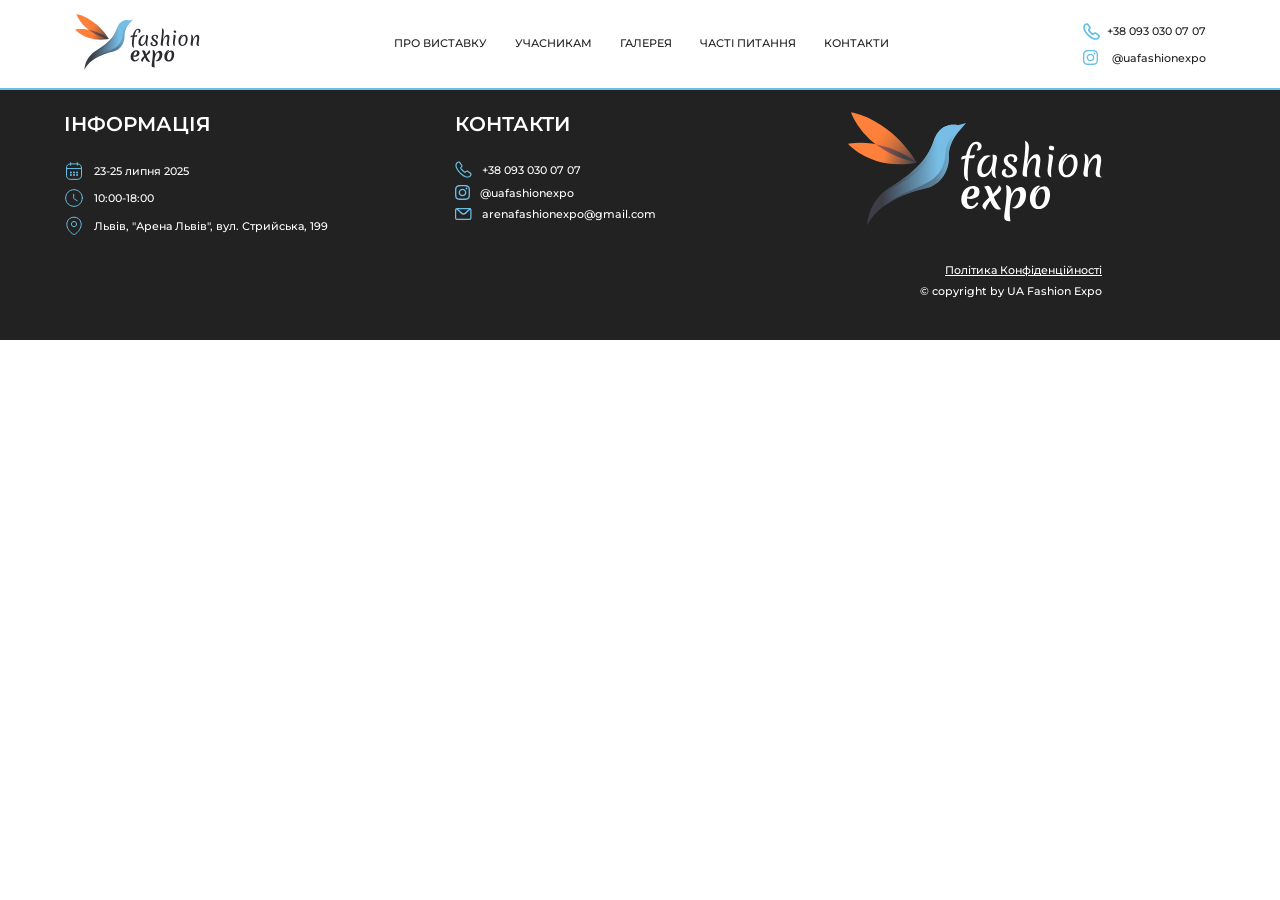
==== docs/privacy.html @ 1d06bad3 "add tg bot and validation on input" ====
<!DOCTYPE html><html lang="en"><head><meta charset="UTF-8"><meta name="viewport" content="width=device-width, user-scalabel=yes, initial-scale=1.0, maximum-scale=2.0, minimum-scale=1.0"><link rel="stylesheet" href="css/styles.css"><link rel="preconnect" href="https://fonts.googleapis.com">
<link rel="preconnect" href="https://fonts.gstatic.com" crossorigin>
<link href="https://fonts.googleapis.com/css2?family=Montserrat:ital,wght@0,100..900;1,100..900&display=swap" rel="stylesheet"><title>UA Fashion Expo - Зустріньтесь з виробниками на спеціалізованій виставці та побачте нові колекції першими.</title></head><body> <header><div class="header"><div class="wrapper flex-between items-center"><div class="dark-bgc"></div><div class="dark-bgc-popup"></div><div class="logo"> <a href="index.html"><img src="img/logo.svg" alt=""></a></div><nav class="nav"> <div class="logo_mobile"><a href="index.html"><img src="img/logo.svg" alt=""></a><a class="cancel" href="#"><svg xmlns="http://www.w3.org/2000/svg" width="16" height="16" viewBox="0 0 16 16" fill="none">
<path d="M1 15L14.7071 1M15 15L1.29291 1" stroke="#121212" stroke-width="2" stroke-linecap="round"/>
</svg></a></div><ul class="menu items-center"><li> <a href="#about">про виставку</a></li><li> <a href="#participant">учасникам</a></li><li> <a href="#galery">галерея</a></li><li> <a href="#question">часті питання</a></li><li> <a href="#contacts">контакти</a></li></ul><div class="cta_container items-center"> <a class="cta blue_cta customers" href="#">забронювати стенд</a><a class="cta border_cta visitors" href="">відвідати виставку</a></div><div class="dark_bg mobile_contacts_menu"><p class="date flex items-center"> <svg xmlns="http://www.w3.org/2000/svg" width="17" height="17" viewBox="0 0 30 31" fill="none">
<path d="M10 3V6.75" stroke="#69BFE7" stroke-width="2.5" stroke-miterlimit="10" stroke-linecap="round" stroke-linejoin="round"/>
<path d="M20 3V6.75" stroke="#69BFE7" stroke-width="2.5" stroke-miterlimit="10" stroke-linecap="round" stroke-linejoin="round"/>
<path d="M4.375 11.8625H25.625" stroke="#69BFE7" stroke-width="2" stroke-miterlimit="10" stroke-linecap="round" stroke-linejoin="round"/>
<path d="M26.25 11.125V21.75C26.25 25.5 24.375 28 20 28H10C5.625 28 3.75 25.5 3.75 21.75V11.125C3.75 7.375 5.625 4.875 10 4.875H20C24.375 4.875 26.25 7.375 26.25 11.125Z" stroke="#69BFE7" stroke-width="2" stroke-miterlimit="10" stroke-linecap="round" stroke-linejoin="round"/>
<path d="M19.6184 17.625H19.6296" stroke="#69BFE7" stroke-width="2.5" stroke-linecap="round" stroke-linejoin="round"/>
<path d="M19.6184 21.375H19.6296" stroke="#69BFE7" stroke-width="2.5" stroke-linecap="round" stroke-linejoin="round"/>
<path d="M14.9944 17.625H15.0056" stroke="#69BFE7" stroke-width="2.5" stroke-linecap="round" stroke-linejoin="round"/>
<path d="M14.9944 21.375H15.0056" stroke="#69BFE7" stroke-width="2.5" stroke-linecap="round" stroke-linejoin="round"/>
<path d="M10.3679 17.625H10.3791" stroke="#69BFE7" stroke-width="2.5" stroke-linecap="round" stroke-linejoin="round"/>
<path d="M10.3679 21.375H10.3791" stroke="#69BFE7" stroke-width="2.5" stroke-linecap="round" stroke-linejoin="round"/>
</svg><span>23-25 липня 2025</span></p><p class="flex items-center adress"> <svg xmlns="http://www.w3.org/2000/svg" width="17" height="17" viewBox="0 0 30 30" fill="none">
<path d="M15 16.7875C17.1539 16.7875 18.9 15.0414 18.9 12.8875C18.9 10.7336 17.1539 8.98749 15 8.98749C12.8461 8.98749 11.1 10.7336 11.1 12.8875C11.1 15.0414 12.8461 16.7875 15 16.7875Z" stroke="#69BFE7" stroke-width="2.5"/>
<path d="M4.525 10.6125C6.9875 -0.212498 23.025 -0.199997 25.475 10.625C26.9125 16.975 22.9625 22.35 19.5 25.675C16.0375 29 14.4563 29.5 10.4875 25.675C7.0375 22.35 3.0875 16.9625 4.525 10.6125Z" stroke="#69BFE7" stroke-width="2.5"/>
</svg><span>Львів, "Арена Львів",<br>вул. Стрийська, 199</span></p><a class="flex items-center" href="tel:+380930300707"><svg xmlns="http://www.w3.org/2000/svg" width="17" height="17" viewBox="0 0 17 17" fill="none">
<path d="M16 13.2475C16 13.5175 15.9399 13.795 15.8122 14.065C15.6845 14.335 15.5193 14.59 15.3015 14.83C14.9334 15.235 14.5278 15.5275 14.0696 15.715C13.6189 15.9025 13.1307 16 12.6049 16C11.8388 16 11.02 15.82 10.1562 15.4525C9.29244 15.085 8.42864 14.59 7.57236 13.9675C6.70856 13.3375 5.88983 12.64 5.10866 11.8675C4.335 11.0875 3.63645 10.27 3.01302 9.415C2.3971 8.56 1.90135 7.705 1.54081 6.8575C1.18027 6.0025 1 5.185 1 4.405C1 3.895 1.09014 3.4075 1.27041 2.9575C1.45068 2.5 1.7361 2.08 2.1342 1.705C2.61492 1.2325 3.14071 1 3.69654 1C3.90686 1 4.11718 1.045 4.30496 1.135C4.50025 1.225 4.67301 1.36 4.80821 1.555L6.55083 4.0075C6.68603 4.195 6.78368 4.3675 6.85128 4.5325C6.91888 4.69 6.95644 4.8475 6.95644 4.99C6.95644 5.17 6.90386 5.35 6.7987 5.5225C6.70105 5.695 6.55834 5.875 6.37807 6.055L5.80721 6.6475C5.72459 6.73 5.68703 6.8275 5.68703 6.9475C5.68703 7.0075 5.69454 7.06 5.70956 7.12C5.7321 7.18 5.75463 7.225 5.76965 7.27C5.90486 7.5175 6.13771 7.84 6.4682 8.23C6.80621 8.62 7.16675 9.0175 7.55734 9.415C7.96294 9.8125 8.35353 10.18 8.75163 10.5175C9.14221 10.8475 9.4652 11.0725 9.72058 11.2075C9.75814 11.2225 9.8032 11.245 9.85578 11.2675C9.91587 11.29 9.97596 11.2975 10.0436 11.2975C10.1713 11.2975 10.2689 11.2525 10.3515 11.17L10.9224 10.6075C11.1102 10.42 11.2904 10.2775 11.4632 10.1875C11.636 10.0825 11.8087 10.03 11.9965 10.03C12.1392 10.03 12.2894 10.06 12.4547 10.1275C12.6199 10.195 12.7927 10.2925 12.9805 10.42L15.4667 12.1825C15.662 12.3175 15.7972 12.475 15.8798 12.6625C15.9549 12.85 16 13.0375 16 13.2475Z" stroke="#69BFE7" stroke-width="1.7" stroke-miterlimit="10"/>
</svg>+38 093 030 07 07</a><a class="flex items-center" href="https://www.instagram.com/uafashionexpo"><svg xmlns="http://www.w3.org/2000/svg" width="15" height="15" viewBox="0 0 15 15" fill="none">
<path d="M7.50147 1.35085C9.50576 1.35085 9.74312 1.35964 10.5314 1.3948C11.2639 1.42704 11.6595 1.55011 11.9232 1.65267C12.2719 1.78746 12.5239 1.95155 12.7847 2.21235C13.0484 2.47607 13.2096 2.72514 13.3444 3.07384C13.447 3.33757 13.57 3.73608 13.6023 4.46572C13.6374 5.25689 13.6462 5.49424 13.6462 7.49561C13.6462 9.4999 13.6374 9.73726 13.6023 10.5255C13.57 11.2581 13.447 11.6536 13.3444 11.9174C13.2096 12.2661 13.0455 12.5181 12.7847 12.7789C12.521 13.0426 12.2719 13.2038 11.9232 13.3385C11.6595 13.4411 11.261 13.5642 10.5314 13.5964C9.74018 13.6316 9.50283 13.6404 7.50147 13.6404C5.49717 13.6404 5.25982 13.6316 4.47158 13.5964C3.73901 13.5642 3.34343 13.4411 3.0797 13.3385C2.731 13.2038 2.479 13.0397 2.21821 12.7789C1.95448 12.5151 1.79332 12.2661 1.65853 11.9174C1.55597 11.6536 1.4329 11.2551 1.40066 10.5255C1.3655 9.73432 1.35671 9.49697 1.35671 7.49561C1.35671 5.49131 1.3655 5.25396 1.40066 4.46572C1.4329 3.73315 1.55597 3.33757 1.65853 3.07384C1.79332 2.72514 1.95741 2.47314 2.21821 2.21235C2.48193 1.94862 2.731 1.78746 3.0797 1.65267C3.34343 1.55011 3.74194 1.42704 4.47158 1.3948C5.25982 1.35964 5.49717 1.35085 7.50147 1.35085ZM7.50147 0C5.46494 0 5.21 0.00879078 4.41004 0.0439539C3.61301 0.079117 3.06505 0.208048 2.59035 0.392655C2.09514 0.586052 1.67611 0.840985 1.26001 1.26001C0.840985 1.67611 0.586052 2.09514 0.392655 2.58742C0.208048 3.06505 0.079117 3.61008 0.0439539 4.40711C0.00879078 5.21 0 5.46493 0 7.50147C0 9.538 0.00879078 9.79293 0.0439539 10.5929C0.079117 11.3899 0.208048 11.9379 0.392655 12.4126C0.586052 12.9078 0.840985 13.3268 1.26001 13.7429C1.67611 14.159 2.09514 14.4169 2.58742 14.6073C3.06505 14.792 3.61008 14.9209 4.40711 14.956C5.20707 14.9912 5.462 15 7.49854 15C9.53507 15 9.79 14.9912 10.59 14.956C11.387 14.9209 11.9349 14.792 12.4097 14.6073C12.9019 14.4169 13.321 14.159 13.7371 13.7429C14.1532 13.3268 14.411 12.9078 14.6015 12.4155C14.7861 11.9379 14.915 11.3929 14.9502 10.5958C14.9854 9.79586 14.9941 9.54093 14.9941 7.5044C14.9941 5.46787 14.9854 5.21293 14.9502 4.41297C14.915 3.61594 14.7861 3.06798 14.6015 2.59328C14.4169 2.09514 14.1619 1.67611 13.7429 1.26001C13.3268 0.843915 12.9078 0.586052 12.4155 0.395585C11.9379 0.210979 11.3929 0.0820473 10.5958 0.0468842C9.79293 0.00879078 9.538 0 7.50147 0Z" fill="#69BFE7"/>
<path d="M7.50149 3.64817C5.37412 3.64817 3.64819 5.37409 3.64819 7.50146C3.64819 9.62883 5.37412 11.3548 7.50149 11.3548C9.62885 11.3548 11.3548 9.62883 11.3548 7.50146C11.3548 5.37409 9.62885 3.64817 7.50149 3.64817ZM7.50149 10.001C6.12133 10.001 5.00197 8.88161 5.00197 7.50146C5.00197 6.12131 6.12133 5.00195 7.50149 5.00195C8.88164 5.00195 10.001 6.12131 10.001 7.50146C10.001 8.88161 8.88164 10.001 7.50149 10.001Z" fill="#69BFE7"/>
<path d="M12.4067 3.49581C12.4067 3.99396 12.0023 4.3954 11.5071 4.3954C11.009 4.3954 10.6075 3.99103 10.6075 3.49581C10.6075 2.99767 11.0119 2.59622 11.5071 2.59622C12.0023 2.59622 12.4067 3.0006 12.4067 3.49581Z" fill="#69BFE7"/>
</svg>@uafashionexpo</a></div></nav><div class="header_contacts"><a class="flex-between items-center" href="tel:+380930300707"><svg xmlns="http://www.w3.org/2000/svg" width="17" height="17" viewBox="0 0 17 17" fill="none">
<path d="M16 13.2475C16 13.5175 15.9399 13.795 15.8122 14.065C15.6845 14.335 15.5193 14.59 15.3015 14.83C14.9334 15.235 14.5278 15.5275 14.0696 15.715C13.6189 15.9025 13.1307 16 12.6049 16C11.8388 16 11.02 15.82 10.1562 15.4525C9.29244 15.085 8.42864 14.59 7.57236 13.9675C6.70856 13.3375 5.88983 12.64 5.10866 11.8675C4.335 11.0875 3.63645 10.27 3.01302 9.415C2.3971 8.56 1.90135 7.705 1.54081 6.8575C1.18027 6.0025 1 5.185 1 4.405C1 3.895 1.09014 3.4075 1.27041 2.9575C1.45068 2.5 1.7361 2.08 2.1342 1.705C2.61492 1.2325 3.14071 1 3.69654 1C3.90686 1 4.11718 1.045 4.30496 1.135C4.50025 1.225 4.67301 1.36 4.80821 1.555L6.55083 4.0075C6.68603 4.195 6.78368 4.3675 6.85128 4.5325C6.91888 4.69 6.95644 4.8475 6.95644 4.99C6.95644 5.17 6.90386 5.35 6.7987 5.5225C6.70105 5.695 6.55834 5.875 6.37807 6.055L5.80721 6.6475C5.72459 6.73 5.68703 6.8275 5.68703 6.9475C5.68703 7.0075 5.69454 7.06 5.70956 7.12C5.7321 7.18 5.75463 7.225 5.76965 7.27C5.90486 7.5175 6.13771 7.84 6.4682 8.23C6.80621 8.62 7.16675 9.0175 7.55734 9.415C7.96294 9.8125 8.35353 10.18 8.75163 10.5175C9.14221 10.8475 9.4652 11.0725 9.72058 11.2075C9.75814 11.2225 9.8032 11.245 9.85578 11.2675C9.91587 11.29 9.97596 11.2975 10.0436 11.2975C10.1713 11.2975 10.2689 11.2525 10.3515 11.17L10.9224 10.6075C11.1102 10.42 11.2904 10.2775 11.4632 10.1875C11.636 10.0825 11.8087 10.03 11.9965 10.03C12.1392 10.03 12.2894 10.06 12.4547 10.1275C12.6199 10.195 12.7927 10.2925 12.9805 10.42L15.4667 12.1825C15.662 12.3175 15.7972 12.475 15.8798 12.6625C15.9549 12.85 16 13.0375 16 13.2475Z" stroke="#69BFE7" stroke-width="1.7" stroke-miterlimit="10"/>
</svg>+38 093 030 07 07</a><a class="flex-between items-center" href="https://www.instagram.com/uafashionexpo"><svg xmlns="http://www.w3.org/2000/svg" width="15" height="15" viewBox="0 0 15 15" fill="none">
<path d="M7.50147 1.35085C9.50576 1.35085 9.74312 1.35964 10.5314 1.3948C11.2639 1.42704 11.6595 1.55011 11.9232 1.65267C12.2719 1.78746 12.5239 1.95155 12.7847 2.21235C13.0484 2.47607 13.2096 2.72514 13.3444 3.07384C13.447 3.33757 13.57 3.73608 13.6023 4.46572C13.6374 5.25689 13.6462 5.49424 13.6462 7.49561C13.6462 9.4999 13.6374 9.73726 13.6023 10.5255C13.57 11.2581 13.447 11.6536 13.3444 11.9174C13.2096 12.2661 13.0455 12.5181 12.7847 12.7789C12.521 13.0426 12.2719 13.2038 11.9232 13.3385C11.6595 13.4411 11.261 13.5642 10.5314 13.5964C9.74018 13.6316 9.50283 13.6404 7.50147 13.6404C5.49717 13.6404 5.25982 13.6316 4.47158 13.5964C3.73901 13.5642 3.34343 13.4411 3.0797 13.3385C2.731 13.2038 2.479 13.0397 2.21821 12.7789C1.95448 12.5151 1.79332 12.2661 1.65853 11.9174C1.55597 11.6536 1.4329 11.2551 1.40066 10.5255C1.3655 9.73432 1.35671 9.49697 1.35671 7.49561C1.35671 5.49131 1.3655 5.25396 1.40066 4.46572C1.4329 3.73315 1.55597 3.33757 1.65853 3.07384C1.79332 2.72514 1.95741 2.47314 2.21821 2.21235C2.48193 1.94862 2.731 1.78746 3.0797 1.65267C3.34343 1.55011 3.74194 1.42704 4.47158 1.3948C5.25982 1.35964 5.49717 1.35085 7.50147 1.35085ZM7.50147 0C5.46494 0 5.21 0.00879078 4.41004 0.0439539C3.61301 0.079117 3.06505 0.208048 2.59035 0.392655C2.09514 0.586052 1.67611 0.840985 1.26001 1.26001C0.840985 1.67611 0.586052 2.09514 0.392655 2.58742C0.208048 3.06505 0.079117 3.61008 0.0439539 4.40711C0.00879078 5.21 0 5.46493 0 7.50147C0 9.538 0.00879078 9.79293 0.0439539 10.5929C0.079117 11.3899 0.208048 11.9379 0.392655 12.4126C0.586052 12.9078 0.840985 13.3268 1.26001 13.7429C1.67611 14.159 2.09514 14.4169 2.58742 14.6073C3.06505 14.792 3.61008 14.9209 4.40711 14.956C5.20707 14.9912 5.462 15 7.49854 15C9.53507 15 9.79 14.9912 10.59 14.956C11.387 14.9209 11.9349 14.792 12.4097 14.6073C12.9019 14.4169 13.321 14.159 13.7371 13.7429C14.1532 13.3268 14.411 12.9078 14.6015 12.4155C14.7861 11.9379 14.915 11.3929 14.9502 10.5958C14.9854 9.79586 14.9941 9.54093 14.9941 7.5044C14.9941 5.46787 14.9854 5.21293 14.9502 4.41297C14.915 3.61594 14.7861 3.06798 14.6015 2.59328C14.4169 2.09514 14.1619 1.67611 13.7429 1.26001C13.3268 0.843915 12.9078 0.586052 12.4155 0.395585C11.9379 0.210979 11.3929 0.0820473 10.5958 0.0468842C9.79293 0.00879078 9.538 0 7.50147 0Z" fill="#69BFE7"/>
<path d="M7.50149 3.64817C5.37412 3.64817 3.64819 5.37409 3.64819 7.50146C3.64819 9.62883 5.37412 11.3548 7.50149 11.3548C9.62885 11.3548 11.3548 9.62883 11.3548 7.50146C11.3548 5.37409 9.62885 3.64817 7.50149 3.64817ZM7.50149 10.001C6.12133 10.001 5.00197 8.88161 5.00197 7.50146C5.00197 6.12131 6.12133 5.00195 7.50149 5.00195C8.88164 5.00195 10.001 6.12131 10.001 7.50146C10.001 8.88161 8.88164 10.001 7.50149 10.001Z" fill="#69BFE7"/>
<path d="M12.4067 3.49581C12.4067 3.99396 12.0023 4.3954 11.5071 4.3954C11.009 4.3954 10.6075 3.99103 10.6075 3.49581C10.6075 2.99767 11.0119 2.59622 11.5071 2.59622C12.0023 2.59622 12.4067 3.0006 12.4067 3.49581Z" fill="#69BFE7"/>
</svg>@uafashionexpo</a><div class="burger">         <svg xmlns="http://www.w3.org/2000/svg" width="30" height="19" viewBox="0 0 30 19" fill="none">
<rect width="30" height="3" rx="1.5" fill="#69BFE7"/>
<rect y="8" width="30" height="3" rx="1.5" fill="#69BFE7"/>
<rect y="16" width="30" height="3" rx="1.5" fill="#69BFE7"/>
</svg></div></div></div></div></header><div class="wrapper privacy_page"><h1>Політика конфіденційності</h1><p>Адміністрація сайту зобовʼязується зберігати вашу конфіденційність в Інтернеті. Наша політика заснована на умовах Загального регламента захисту данних Европейського союзу (GDPR). Цілі, в яких ми збираємо персональні дані: покращення роботи нашого сервісу, здійснення контактів з відвідувачами даного сайту, розсилка новин електронною поштою, надання інформації, яку запитував користувач, здійснення послуг, пов'язаних з напрямком діяльності даного сайту, а також для зазначених нижче дій.</p><p>Ми збираємо та використовуємо ваші персональні дані лише у випадку вашої добровільної згоди. За згодою ви дозволяєте нам збирати та використовувати такі дані: ім'я та прізвище, електронна пошта, номер телефону, дані облікових записів у соціальних мережах. Збір та обробка ваших даних проводиться відповідно до законів, що діють на території Європейського Союзу та в державі України.</p><p>Користувач, який надав свої персональні дані сайту має право на їх зміну та видалення, а також на відкликання своєї згоди з їх використанням. Термін, протягом якого зберігатимуться ваші персональні дані: час, необхідний для використання даних для основної діяльності сайту. Після завершення використання ваших даних адміністрація сайту видаляє їх. Для доступу до ваших персональних даних ви можете зв'язатися з адміністрацією сайту. Ми можемо передавати ваші особисті дані третій стороні тільки за вашою добровільною згодою, якщо вони були передані, то зміни даних в інших організаціях, не пов'язаних з нами, ми не можемо здійснити.</p><p>При відвідуванні вами сайту у базі даних зберігаються записи про вашу IP адресу, час відвідування, налаштування браузера, операційну систему, а також інша технічна інформація необхідна для коректного відображення вмісту сайту. За цими даними нам неможливо ідентифікувати особу відвідувача.</p><p>Для коректного відображення вмісту та зручності використання сайту ми використовуємо cookie файли. Це невеликі файли, які зберігаються на вашому пристрої. Вони допомагають сайту запам'ятати інформацію про вас, наприклад, якою мовою ви переглядаєте сайт і які сторінки ви вже відкривали, ця інформація буде корисна при наступному відвідуванні. Завдяки файлам cookie перегляд сайту стає значно зручнішим. Докладніше про ці файли ви можете  прочитати тут Ви можете налаштувати прийом або блокування cookie у браузері самостійно. Неможливість приймати cookie може обмежити працездатність сайту.</p></div><footer class="dark_bg" id="contacts"><div class="wrapper footer"><div class="footer_info"> <h3>інформація</h3><p class="date flex items-center"> <svg xmlns="http://www.w3.org/2000/svg" width="20" height="20" viewBox="0 0 20 20" fill="none">
<path d="M6.66667 1.66699V4.16699" stroke="#69BFE7" stroke-miterlimit="10" stroke-linecap="round" stroke-linejoin="round"/>
<path d="M13.3333 1.66699V4.16699" stroke="#69BFE7" stroke-miterlimit="10" stroke-linecap="round" stroke-linejoin="round"/>
<path d="M2.91667 7.5752H17.0833" stroke="#69BFE7" stroke-miterlimit="10" stroke-linecap="round" stroke-linejoin="round"/>
<path d="M17.5 7.08366V14.167C17.5 16.667 16.25 18.3337 13.3333 18.3337H6.66667C3.75 18.3337 2.5 16.667 2.5 14.167V7.08366C2.5 4.58366 3.75 2.91699 6.66667 2.91699H13.3333C16.25 2.91699 17.5 4.58366 17.5 7.08366Z" stroke="#69BFE7" stroke-miterlimit="10" stroke-linecap="round" stroke-linejoin="round"/>
<path d="M13.0789 11.4167H13.0864" stroke="#69BFE7" stroke-width="2" stroke-linecap="round" stroke-linejoin="round"/>
<path d="M13.0789 13.9167H13.0864" stroke="#69BFE7" stroke-width="2" stroke-linecap="round" stroke-linejoin="round"/>
<path d="M9.99624 11.4167H10.0037" stroke="#69BFE7" stroke-width="2" stroke-linecap="round" stroke-linejoin="round"/>
<path d="M9.99624 13.9167H10.0037" stroke="#69BFE7" stroke-width="2" stroke-linecap="round" stroke-linejoin="round"/>
<path d="M6.91192 11.4167H6.91941" stroke="#69BFE7" stroke-width="2" stroke-linecap="round" stroke-linejoin="round"/>
<path d="M6.91192 13.9167H6.91941" stroke="#69BFE7" stroke-width="2" stroke-linecap="round" stroke-linejoin="round"/>
</svg><span>23-25 липня 2025</span></p><p class="flex items-center time"> <svg xmlns="http://www.w3.org/2000/svg" width="20" height="20" viewBox="0 0 20 20" fill="none">
<path d="M18.3333 10.0003C18.3333 14.6003 14.6 18.3337 10 18.3337C5.40001 18.3337 1.66667 14.6003 1.66667 10.0003C1.66667 5.40033 5.40001 1.66699 10 1.66699C14.6 1.66699 18.3333 5.40033 18.3333 10.0003Z" stroke="#69BFE7" stroke-linecap="round" stroke-linejoin="round"/>
<path d="M13.0917 12.6505L10.5083 11.1088C10.0583 10.8421 9.69165 10.2005 9.69165 9.67546V6.25879" stroke="#69BFE7" stroke-linecap="round" stroke-linejoin="round"/>
</svg><span>10:00-18:00</span></p><p class="flex items-center adress"> <svg xmlns="http://www.w3.org/2000/svg" width="20" height="21" viewBox="0 0 20 21" fill="none">
<path d="M9.99998 11.6912C11.4359 11.6912 12.6 10.5272 12.6 9.09121C12.6 7.65527 11.4359 6.49121 9.99998 6.49121C8.56404 6.49121 7.39998 7.65527 7.39998 9.09121C7.39998 10.5272 8.56404 11.6912 9.99998 11.6912Z" stroke="#69BFE7"/>
<path d="M3.01667 7.57533C4.65834 0.35866 15.35 0.366994 16.9833 7.58366C17.9417 11.817 15.3083 15.4003 13 17.617C10.6917 19.8337 9.63754 20.167 6.99167 17.617C4.69167 15.4003 2.05834 11.8087 3.01667 7.57533Z" stroke="#69BFE7"/>
</svg><span>Львів, "Арена Львів", вул. Стрийська, 199</span></p></div><div class="footer_info"> <h3>Контакти</h3><p> <a class="flex items-center" href="tel:+380930300707"><svg xmlns="http://www.w3.org/2000/svg" width="17" height="17" viewBox="0 0 17 17" fill="none">
<path d="M16 13.2475C16 13.5175 15.9399 13.795 15.8122 14.065C15.6845 14.335 15.5193 14.59 15.3015 14.83C14.9334 15.235 14.5278 15.5275 14.0696 15.715C13.6189 15.9025 13.1307 16 12.6049 16C11.8388 16 11.02 15.82 10.1562 15.4525C9.29244 15.085 8.42864 14.59 7.57236 13.9675C6.70856 13.3375 5.88983 12.64 5.10866 11.8675C4.335 11.0875 3.63645 10.27 3.01302 9.415C2.3971 8.56 1.90135 7.705 1.54081 6.8575C1.18027 6.0025 1 5.185 1 4.405C1 3.895 1.09014 3.4075 1.27041 2.9575C1.45068 2.5 1.7361 2.08 2.1342 1.705C2.61492 1.2325 3.14071 1 3.69654 1C3.90686 1 4.11718 1.045 4.30496 1.135C4.50025 1.225 4.67301 1.36 4.80821 1.555L6.55083 4.0075C6.68603 4.195 6.78368 4.3675 6.85128 4.5325C6.91888 4.69 6.95644 4.8475 6.95644 4.99C6.95644 5.17 6.90386 5.35 6.7987 5.5225C6.70105 5.695 6.55834 5.875 6.37807 6.055L5.80721 6.6475C5.72459 6.73 5.68703 6.8275 5.68703 6.9475C5.68703 7.0075 5.69454 7.06 5.70956 7.12C5.7321 7.18 5.75463 7.225 5.76965 7.27C5.90486 7.5175 6.13771 7.84 6.4682 8.23C6.80621 8.62 7.16675 9.0175 7.55734 9.415C7.96294 9.8125 8.35353 10.18 8.75163 10.5175C9.14221 10.8475 9.4652 11.0725 9.72058 11.2075C9.75814 11.2225 9.8032 11.245 9.85578 11.2675C9.91587 11.29 9.97596 11.2975 10.0436 11.2975C10.1713 11.2975 10.2689 11.2525 10.3515 11.17L10.9224 10.6075C11.1102 10.42 11.2904 10.2775 11.4632 10.1875C11.636 10.0825 11.8087 10.03 11.9965 10.03C12.1392 10.03 12.2894 10.06 12.4547 10.1275C12.6199 10.195 12.7927 10.2925 12.9805 10.42L15.4667 12.1825C15.662 12.3175 15.7972 12.475 15.8798 12.6625C15.9549 12.85 16 13.0375 16 13.2475Z" stroke="#69BFE7" stroke-width="1.2" stroke-miterlimit="10"/>
</svg>+38 093 030 07 07</a></p><p><a class="flex items-center" href="https://www.instagram.com/uafashionexpo"><svg xmlns="http://www.w3.org/2000/svg" width="15" height="15" viewBox="0 0 15 15" fill="none">
<path d="M7.50147 1.35085C9.50576 1.35085 9.74312 1.35964 10.5314 1.3948C11.2639 1.42704 11.6595 1.55011 11.9232 1.65267C12.2719 1.78746 12.5239 1.95155 12.7847 2.21235C13.0484 2.47607 13.2096 2.72514 13.3444 3.07384C13.447 3.33757 13.57 3.73608 13.6023 4.46572C13.6374 5.25689 13.6462 5.49424 13.6462 7.49561C13.6462 9.4999 13.6374 9.73726 13.6023 10.5255C13.57 11.2581 13.447 11.6536 13.3444 11.9174C13.2096 12.2661 13.0455 12.5181 12.7847 12.7789C12.521 13.0426 12.2719 13.2038 11.9232 13.3385C11.6595 13.4411 11.261 13.5642 10.5314 13.5964C9.74018 13.6316 9.50283 13.6404 7.50147 13.6404C5.49717 13.6404 5.25982 13.6316 4.47158 13.5964C3.73901 13.5642 3.34343 13.4411 3.0797 13.3385C2.731 13.2038 2.479 13.0397 2.21821 12.7789C1.95448 12.5151 1.79332 12.2661 1.65853 11.9174C1.55597 11.6536 1.4329 11.2551 1.40066 10.5255C1.3655 9.73432 1.35671 9.49697 1.35671 7.49561C1.35671 5.49131 1.3655 5.25396 1.40066 4.46572C1.4329 3.73315 1.55597 3.33757 1.65853 3.07384C1.79332 2.72514 1.95741 2.47314 2.21821 2.21235C2.48193 1.94862 2.731 1.78746 3.0797 1.65267C3.34343 1.55011 3.74194 1.42704 4.47158 1.3948C5.25982 1.35964 5.49717 1.35085 7.50147 1.35085ZM7.50147 0C5.46494 0 5.21 0.00879078 4.41004 0.0439539C3.61301 0.079117 3.06505 0.208048 2.59035 0.392655C2.09514 0.586052 1.67611 0.840985 1.26001 1.26001C0.840985 1.67611 0.586052 2.09514 0.392655 2.58742C0.208048 3.06505 0.079117 3.61008 0.0439539 4.40711C0.00879078 5.21 0 5.46493 0 7.50147C0 9.538 0.00879078 9.79293 0.0439539 10.5929C0.079117 11.3899 0.208048 11.9379 0.392655 12.4126C0.586052 12.9078 0.840985 13.3268 1.26001 13.7429C1.67611 14.159 2.09514 14.4169 2.58742 14.6073C3.06505 14.792 3.61008 14.9209 4.40711 14.956C5.20707 14.9912 5.462 15 7.49854 15C9.53507 15 9.79 14.9912 10.59 14.956C11.387 14.9209 11.9349 14.792 12.4097 14.6073C12.9019 14.4169 13.321 14.159 13.7371 13.7429C14.1532 13.3268 14.411 12.9078 14.6015 12.4155C14.7861 11.9379 14.915 11.3929 14.9502 10.5958C14.9854 9.79586 14.9941 9.54093 14.9941 7.5044C14.9941 5.46787 14.9854 5.21293 14.9502 4.41297C14.915 3.61594 14.7861 3.06798 14.6015 2.59328C14.4169 2.09514 14.1619 1.67611 13.7429 1.26001C13.3268 0.843915 12.9078 0.586052 12.4155 0.395585C11.9379 0.210979 11.3929 0.0820473 10.5958 0.0468842C9.79293 0.00879078 9.538 0 7.50147 0Z" fill="#69BFE7"/>
<path d="M7.50149 3.64844C5.37412 3.64844 3.64819 5.37436 3.64819 7.50173C3.64819 9.6291 5.37412 11.355 7.50149 11.355C9.62885 11.355 11.3548 9.6291 11.3548 7.50173C11.3548 5.37436 9.62885 3.64844 7.50149 3.64844ZM7.50149 10.0012C6.12133 10.0012 5.00197 8.88188 5.00197 7.50173C5.00197 6.12158 6.12133 5.00222 7.50149 5.00222C8.88164 5.00222 10.001 6.12158 10.001 7.50173C10.001 8.88188 8.88164 10.0012 7.50149 10.0012Z" fill="#69BFE7"/>
<path d="M12.4067 3.49627C12.4067 3.99442 12.0023 4.39586 11.5071 4.39586C11.009 4.39586 10.6075 3.99149 10.6075 3.49627C10.6075 2.99813 11.0119 2.59668 11.5071 2.59668C12.0023 2.59668 12.4067 3.00106 12.4067 3.49627Z" fill="#69BFE7"/>
</svg>@uafashionexpo</a></p><p> <a class="flex items-center" href="mailto:arenafashionexpo@gmail.com"><svg xmlns="http://www.w3.org/2000/svg" width="17" height="12" viewBox="0 0 17 12" fill="none">
<path d="M15 1L11.3809 4.30811C10.0034 5.43604 9.31462 6 8.5 6C7.68538 6 6.99663 5.43604 5.61914 4.30811L2 1" stroke="#69BFE7" stroke-width="1.5" stroke-linecap="round" stroke-linejoin="round"/>
<rect x="0.6" y="0.6" width="15.3" height="10.8" rx="1.4" stroke="#69BFE7" stroke-width="1.2"/>
</svg>arenafashionexpo@gmail.com</a></p></div><div class="footer_info"><div class="logo_footer"> <a href="index.html"><img src="img/logo_white.svg" alt=""></a></div><div class="privacy"><a class="privacyPolice" href="#">Політика Конфіденційності</a><p>&copy copyright by UA Fashion Expo</p></div></div></div></footer></body></html>
---- docs/css/styles.css ----
@font-face{font-family:Gotham;src:url(../fonts/Gotham-Book.woff2) format("woff2"),url(../fonts/Gotham-Book.woff) format("woff"),url(../fonts/Gotham-Book.ttf) format("truetype");font-weight:400;font-style:normal;font-display:swap}@font-face{font-family:Gotham;src:url(../fonts/Gotham-Bold.woff2) format("woff2"),url(../fonts/Gotham-Bold.woff) format("woff"),url(../fonts/Gotham-Bold.ttf) format("truetype");font-weight:700;font-style:normal;font-display:swap}@font-face{font-family:Gotham;src:url(../fonts/Gotham-Black.woff2) format("woff2"),url(../fonts/Gotham-Black.woff) format("woff"),url(../fonts/Gotham-Black.ttf) format("truetype");font-weight:900;font-style:normal;font-display:swap}@font-face{font-family:Gotham;src:url(../fonts/Gotham-Light.woff2) format("woff2"),url(../fonts/Gotham-Light.woff) format("woff"),url(../fonts/Gotham-Light.ttf) format("truetype");font-weight:300;font-style:normal;font-display:swap}@font-face{font-family:Gotham;src:url(../fonts/Gotham-Medium.woff2) format("woff2"),url(../fonts/Gotham-Medium.woff) format("woff"),url(../fonts/Gotham-Medium.ttf) format("truetype");font-weight:500;font-style:normal;font-display:swap}header{padding-top:110rem}.header{position:fixed;top:0;left:0;width:100%;padding:20rem 0;border-bottom:2px solid #69bfe7;background-color:#fff;z-index:5}.header>div{position:relative}.logo_mobile{position:relative;padding:20rem 20rem 0}.logo img,.logo_mobile img{max-width:140rem}.logo a,.logo_mobile a{-webkit-column-gap:8rem;-moz-column-gap:8rem;column-gap:8rem;color:#222}.logo span,.logo_mobile span{display:block}.logo span:first-child,.logo_mobile span:first-child{font-size:50rem;font-weight:700}.logo span:last-child,.logo_mobile span:last-child{font-size:20rem;font-weight:400;text-transform:uppercase}.desctop_contacts{display:none}.nav{position:fixed;top:0;right:-100%;width:80vw;height:100vh;z-index:10;background-color:#fff;-webkit-transition:all .5s ease;-o-transition:all .5s ease;transition:all .5s ease}.nav .cta_container{padding:0 20rem}.nav .cta{padding:25rem 18rem}.nav .border_cta{color:#69bfe7;background-color:rgba(0,0,0,0)}.mobile_contacts_menu{position:absolute;bottom:0;left:0;width:100%;padding:40rem 20rem}.mobile_contacts_menu a,.mobile_contacts_menu p{gap:8px;color:#fff;margin-bottom:10px}.mobile_contacts_menu a:last-child,.mobile_contacts_menu p:last-child{padding-top:5rem}.menu{padding:25rem 20rem;color:#222;text-transform:uppercase}.menu a{position:relative;display:block;font-size:22rem;padding:5rem 0;line-height:2em;color:#222;border-bottom:1px solid #222}.menu a:hover{color:#fff;background-color:#69bfe7}.mobile_contacts a{display:-webkit-box;display:-ms-flexbox;display:flex;-webkit-box-pack:start;-ms-flex-pack:start;justify-content:flex-start}.header_contacts a,.mobile_contacts a{gap:5rem;color:#222;-webkit-transition:all .5 ease;-o-transition:all .5 ease;transition:all .5 ease}.header_contacts a:hover,.mobile_contacts a:hover{-webkit-transform:scale(1.1);-ms-transform:scale(1.1);transform:scale(1.1)}.dark-bgc,.dark-bgc-popup{display:none;position:fixed;top:0;left:0;width:100%;height:100%;background-color:rgba(0,0,0,.2);-webkit-backdrop-filter:blur(4px);backdrop-filter:blur(4px);z-index:3}.burger{width:30px;height:100%;cursor:pointer}a.cancel{position:absolute;top:30px;right:20px;cursor:pointer}.header_contacts{display:-webkit-box;display:-ms-flexbox;display:flex;-webkit-column-gap:30rem;-moz-column-gap:30rem;column-gap:30rem}.header_contacts a{gap:10rem;color:#222;font-size:16rem}.header_contacts a:nth-child(2){display:none}.zaproshenia,.zaproshenia_inst{position:relative;padding:30rem 0}.bgc_container,.bgc_container_inst{min-height:50vh;background:url(../img/store.jpg) no-repeat 35%/cover}.bgc_container_inst{background:url(../img/ins_block.jpg) no-repeat 35%/cover}.zaproshenia::before{left:0}.zaproshenia_inst .text_container{max-width:705px}.text_container h2{text-align:left;padding-bottom:30rem}.text_container p{font-weight:400;line-height:1.5em;letter-spacing:.3px;margin-bottom:15rem}.text_container p:nth-child(3){margin-bottom:50rem}section.skheme{padding:70rem 0}section.skheme .flex{gap:20rem}section.skheme>.flex{-ms-flex-wrap:wrap;flex-wrap:wrap;padding:32rem 0 26rem}section.skheme h3{font-weight:600}.adress_container{display:-webkit-box;display:-ms-flexbox;display:flex}.map{position:relative;min-height:500rem;border-radius:5px;overflow:hidden}.map iframe{position:absolute;top:-72px;left:0;border:none;width:100%;height:130%}*{margin:0;padding:0;-webkit-box-sizing:border-box;box-sizing:border-box}html{font-size:.7px;scroll-behavior:smooth}body{position:relative;font-size:20rem;font-weight:500;font-family:Montserrat}h1{padding:30rem 0;font-size:45rem;font-weight:700}h2{font-size:20px;font-weight:600;text-transform:uppercase;text-align:center}ul{list-style:none}a{-webkit-transition:all .5s ease;-o-transition:all .5s ease;transition:all .5s ease;text-decoration:none}input,textarea{-webkit-appearance:none;-moz-appearance:none;appearance:none;width:100%;outline:0}textarea{resize:vertical}.wrapper{width:95%;margin:0 auto;padding:0 15rem}.text_center{text-align:center}.pos-r{position:relative}.flex{display:-webkit-box;display:-ms-flexbox;display:flex}.flex-between{display:-webkit-box;display:-ms-flexbox;display:flex;-webkit-box-pack:justify;-ms-flex-pack:justify;justify-content:space-between}.grid{display:grid}.items-center{-webkit-box-align:center;-ms-flex-align:center;align-items:center}img{width:100%;height:100%;-o-object-fit:cover;object-fit:cover;-o-object-position:center;object-position:center}.dark_bg{color:#fff;background-color:#222}.dark-bgc{display:none;position:fixed;top:0;left:0;width:100%;height:100%;background-color:rgba(0,0,0,.3);-webkit-backdrop-filter:blur(4px);backdrop-filter:blur(4px);z-index:3}.gallery{min-height:80vh;grid-template-columns:repeat(3,1fr);grid-template-rows:auto}.item{background-color:#ccc;border:1px solid #000}.main_container{position:relative;padding:45px 0;color:#fff;background:#222 url(../img/main_bg.jpg) no-repeat center/cover;display:-webkit-box;display:-ms-flexbox;display:flex;-webkit-box-orient:vertical;-webkit-box-direction:normal;-ms-flex-direction:column;flex-direction:column;-webkit-box-pack:center;-ms-flex-pack:center;justify-content:center}.mask{position:absolute;top:0;left:0;width:100%;height:100%}.mask_bg{background:-webkit-gradient(linear,right top,left top,from(rgba(0,0,0,.05)),to(rgba(0,0,0,.8)));background:-o-linear-gradient(right,rgba(0,0,0,.05) 0,rgba(0,0,0,.8) 100%);background:linear-gradient(270deg,rgba(0,0,0,.05) 0,rgba(0,0,0,.8) 100%);-webkit-backdrop-filter:blur(1px);backdrop-filter:blur(1px)}.text_main_container{position:relative;z-index:2}.text_main_container>p{font-size:12px;font-weight:400}.text_main_container>p:nth-child(3){padding-bottom:50rem}.header_one{font-size:16rem;text-transform:uppercase}.cta_container{-webkit-box-pack:center;-ms-flex-pack:center;justify-content:center}.cta{display:-webkit-box;display:-ms-flexbox;display:flex;-webkit-box-pack:center;-ms-flex-pack:center;justify-content:center;-webkit-box-align:center;-ms-flex-align:center;align-items:center;gap:5rem;max-height:60px;margin-bottom:20rem;padding:19px 18px;color:#fff;text-align:center;font-size:12px;font-weight:700;line-height:1em;letter-spacing:.28px;text-transform:uppercase;border-radius:5px}.blue_cta{background-color:#69bfe7}.blue_cta:hover{background-color:#3898c5}.border_cta{border-radius:5px;border:2px solid #69bfe7;background:rgba(0,0,0,.2)}.border_cta:hover{background-color:#69bfe7}.date_container{display:block;padding-top:30rem}.date_container p{-webkit-column-gap:10rem;-moz-column-gap:10rem;column-gap:10rem;font-size:20rem}.count_container{text-align:center;padding:20rem 0}.count_container>div{-ms-flex-wrap:wrap;flex-wrap:wrap;-webkit-box-pack:center;-ms-flex-pack:center;justify-content:center}.count_container p{padding-bottom:10rem;color:#69bfe7;font-size:25rem;font-weight:600;text-transform:uppercase}.count p{line-height:1em;min-width:80px;text-align:center;color:#222}.count p span:last-child{display:block;padding:0 15rem;font-size:16rem}.count p+p{border-left:1px solid #222}.mobile_inst{padding:47rem 0 0 0}.mobile_inst p{font-size:12px;text-transform:uppercase;gap:15px;-webkit-box-pack:center;-ms-flex-pack:center;justify-content:center}.mobile_inst p a{text-transform:none;color:#fff;gap:5px}.pad-100{padding:40rem 0}.main_text{padding-bottom:33rem}.main_text p{font-weight:400}.meta{-ms-flex-wrap:wrap;flex-wrap:wrap;gap:50rem;-webkit-box-pack:center;-ms-flex-pack:center;justify-content:center}.meta h2{padding-bottom:26rem}.meta p{padding-bottom:18px}.meta .flex{-webkit-column-gap:30rem;-moz-column-gap:30rem;column-gap:30rem;padding-top:32rem}.meta .flex .cta_bg{background:rgba(255,255,255,.2)}.meta .flex .cta_bg:hover{background-color:#222}.specifical li.flex{-ms-flex-wrap:nowrap;flex-wrap:nowrap;-webkit-column-gap:20rem;-moz-column-gap:20rem;column-gap:20rem;padding:0 0 21rem 0;margin-bottom:21rem;border-bottom:1px solid #69bfe7}.specifical li.flex svg{min-width:50px}.main_info{padding:30px 0}.main_info h2{padding-bottom:35rem;text-align:center}.hidden_text{position:relative;padding-bottom:30px;max-height:339px;font-weight:400;overflow:hidden;-webkit-transition:max-height .5s ease-in-out;-o-transition:max-height .5s ease-in-out;transition:max-height .5s ease-in-out}.hidden_text.expanded{max-height:2000px}.hidden_text p{padding-bottom:10rem;-o-text-overflow:ellipsis;text-overflow:ellipsis;font-weight:400}.hidden_mask{z-index:3;background:-webkit-gradient(linear,left top,left bottom,from(transparent),color-stop(45%,rgba(255,255,255,.4)),color-stop(88%,#fff));background:-o-linear-gradient(top,transparent 0,rgba(255,255,255,.4) 45%,#fff 88%);background:linear-gradient(180deg,transparent 0,rgba(255,255,255,.4) 45%,#fff 88%);-webkit-transition:opacity .3s ease-in-out;-o-transition:opacity .3s ease-in-out;transition:opacity .3s ease-in-out}.expanded .hidden_mask{opacity:0;pointer-events:none}.readAll{margin:0 auto;width:260px;text-align:center}.category_products div{position:relative;border-radius:5px;overflow:hidden;z-index:0}.category_products div:hover>picture>img{display:inline-block;-webkit-transform:scale(1.1);-ms-transform:scale(1.1);transform:scale(1.1)}.category_products div img{-webkit-transition:all .5s ease;-o-transition:all .5s ease;transition:all .5s ease}.category_products div p{position:absolute;left:50%;bottom:36rem;font-size:30rem;color:#fff;text-transform:uppercase;-webkit-transform:translateX(-50%);-ms-transform:translateX(-50%);transform:translateX(-50%);z-index:5}.category_products div .category_mask{background:-webkit-gradient(linear,left top,left bottom,from(rgba(0,0,0,0)),to(rgba(0,0,0,.7)));background:-o-linear-gradient(top,rgba(0,0,0,0) 0,rgba(0,0,0,.7) 100%);background:linear-gradient(180deg,rgba(0,0,0,0) 0,rgba(0,0,0,.7) 100%);z-index:4}.category_products h2{padding-bottom:15px}.catecory_card{max-width:358px;max-height:400px}.col-4{gap:10px;grid-template-columns:repeat(2,1fr)}.participants_container{padding-top:40rem;padding-bottom:40rem}.participants_container h2{padding-bottom:40rem}.participants_container>p{padding-bottom:10rem;font-weight:400}.participants_container>p:nth-child(3){padding-bottom:30px}.participants_container .grid{padding-bottom:20px}.participants_container .grid div{padding:16rem;display:-webkit-box;display:-ms-flexbox;display:flex;-webkit-box-pack:center;-ms-flex-pack:center;justify-content:center;-webkit-box-align:center;-ms-flex-align:center;align-items:center;-ms-flex-line-pack:justify;align-content:space-between;-webkit-box-orient:vertical;-webkit-box-direction:normal;-ms-flex-direction:column;flex-direction:column;border-radius:5px;border:1px solid #222}.participants_container picture{display:inline-block}.participants_container img{min-width:112px;max-height:57rem;width:100%;-o-object-fit:contain;object-fit:contain;-o-object-position:center;object-position:center}.participants_container .cta_container{-webkit-box-pack:center;-ms-flex-pack:center;justify-content:center}.participants_container .cta_container .border_cta{color:#69bfe7;background-color:rgba(0,0,0,0)}.participants_container .cta_container .border_cta:hover{color:#fff;background-color:#69bfe7}.galery{display:none}.galery,.galery_mobile{padding-bottom:30rem}.galery h2,.galery_mobile h2{padding-bottom:50rem}.galery img,.galery_mobile img{border-radius:5px}.galery div,.galery_mobile div{gap:30px}.galery .cta_container,.galery_mobile .cta_container{-webkit-box-pack:center;-ms-flex-pack:center;justify-content:center}.galery .cta_container a:hover,.galery_mobile .cta_container a:hover{background-color:#3898c5}.galery_mobile .slider-container div{height:90vw}.galery_mobile img{-o-object-fit:cover;object-fit:cover;height:100%}.small_cont{display:grid;grid-template-columns:repeat(2,1fr)}.galery_mobile{position:relative}.galery_mobile .slider-container{max-width:70vw;margin:0 auto;margin-bottom:20rem}.left.slider_navigation,.right.slider_navigation{position:absolute;top:50%;width:8px;height:16px;-webkit-transform:translateY(-200%);-ms-transform:translateY(-200%);transform:translateY(-200%)}.left.slider_navigation{left:5%;background-image:url(data:image/svg+xml,%3Csvg%20xmlns%3D%22http%3A%2F%2Fwww.w3.org%2F2000%2Fsvg%22%20width%3D%2211%22%20height%3D%2218%22%20viewBox%3D%220%200%2011%2018%22%20fill%3D%22none%22%3E%3Cpath%20d%3D%22M10%2017L2%209L10%201%22%20stroke%3D%22%23222222%22%20stroke-width%3D%222%22%20stroke-linecap%3D%22round%22%2F%3E%3C%2Fsvg%3E)}.right.slider_navigation{right:5%;-webkit-transform:translateY(-200%) scaleX(-1);-ms-transform:translateY(-200%) scaleX(-1);transform:translateY(-200%) scaleX(-1);background-image:url(data:image/svg+xml,%3Csvg%20xmlns%3D%22http%3A%2F%2Fwww.w3.org%2F2000%2Fsvg%22%20width%3D%2211%22%20height%3D%2218%22%20viewBox%3D%220%200%2011%2018%22%20fill%3D%22none%22%3E%3Cpath%20d%3D%22M10%2017L2%209L10%201%22%20stroke%3D%22%23222222%22%20stroke-width%3D%222%22%20stroke-linecap%3D%22round%22%2F%3E%3C%2Fsvg%3E)}.popup{display:none;padding:50rem 30rem;position:fixed;top:50%;left:50%;background-color:#fff;border-radius:5px;z-index:10;-webkit-transform:translate(-50%,-50%);-ms-transform:translate(-50%,-50%);transform:translate(-50%,-50%);overflow:auto}.popup::-webkit-scrollbar{width:8rem;height:100%;border-radius:3rem;background-color:#ccc}.popup::-webkit-scrollbar-thumb{border-radius:3rem;background-color:#69bfe7}.popup .grid{-ms-flex-wrap:wrap;flex-wrap:wrap;-webkit-column-gap:20rem;-moz-column-gap:20rem;column-gap:20rem}.popup h2{padding-bottom:17rem;text-align:center;font-size:20px;font-weight:600;text-transform:uppercase}.popup input,.popup label{width:100%;font-size:14px;line-height:1.4em}.popup label{display:block;margin-bottom:5px;color:#616060}.popup input{padding:5px 10px;border-radius:3px;border:1px solid #c5c4c4}.popup button{border:none;cursor:pointer;width:100%;margin:0 auto}.popup .approve_container{display:-webkit-box;display:-ms-flexbox;display:flex;-webkit-column-gap:5px;-moz-column-gap:5px;column-gap:5px;padding:11rem 0 21rem;color:#222}.popup .parent{position:relative;display:block}.popup input[type=checkbox],.popup input[type=radio]{padding:0;width:15px;height:15px}.popup .approve{border-radius:2px}.popup .approve:checked{border-color:#222}.popup .approve:checked+span{position:absolute;top:50%;left:50%;display:inline-block;width:12px;height:10px;-webkit-transform:translate(-50%,-75%);-ms-transform:translate(-50%,-75%);transform:translate(-50%,-75%);background:url(../img/arrow.svg) no-repeat center/contain}.popup{width:100%;max-width:90vw;max-height:90vh}.cancel_popup_cust,.cancel_popup_vis{position:absolute;top:20px;right:20px}.cancel_popup_cust svg,.cancel_popup_vis svg{width:15px;height:15px}.radio_btn p{line-height:1.8em;font-size:16px}.radio_btn label.items-center{display:-webkit-box;display:-ms-flexbox;display:flex;line-height:1.4em;color:#222;-webkit-column-gap:5px;-moz-column-gap:5px;column-gap:5px}.radio_btn input{background-color:#fff;border:3px solid #fff;outline:1px solid #000;border-radius:50%}.radio_btn input:checked{background-color:#222}.question{padding:40rem 0}.info-item{margin-bottom:20rem;border-bottom:1px solid #222}.readmore{position:relative;padding:12px;color:#222}.readmore-active .svg_btn svg{-webkit-transform:translate(-50%,-50%) rotate(-180deg);-ms-transform:translate(-50%,-50%) rotate(-180deg);transform:translate(-50%,-50%) rotate(-180deg)}.description-more{font-size:18rem;font-weight:400;max-height:0;overflow:hidden}.visible{padding:12px;max-height:3000rem;-webkit-transition:max-height 1s ease;-o-transition:max-height 1s ease;transition:max-height 1s ease}.svg_btn{position:relative;display:inline-block}.svg_btn svg{position:absolute;top:50%;left:50%;-webkit-transform:translate(-50%,-50%) rotate(0);-ms-transform:translate(-50%,-50%) rotate(0);transform:translate(-50%,-50%) rotate(0);-webkit-transition:all .5s ease;-o-transition:all .5s ease;transition:all .5s ease}.post-icon{max-width:200px}.footer{padding:50rem 0}.footer a{color:#fff}.footer h3{padding-bottom:25px;font-size:20px;font-weight:600;text-transform:uppercase}.footer_info{font-size:16rem;padding-bottom:30px}.footer_info a,.footer_info p{margin-bottom:10rem;-webkit-column-gap:10px;-moz-column-gap:10px;column-gap:10px}.logo_footer{display:inline-block;padding-bottom:50rem;max-width:70vw}.logo_footer img{-o-object-fit:cover;object-fit:cover}.privacy a{display:inline-block;text-decoration:underline;margin-bottom:10rem}.map{position:relative;min-height:500rem;border-radius:5px;overflow:hidden}.map iframe{position:absolute;top:-72px;left:0;border:none;width:100%;height:130%}.col_2_partners h2{padding:30rem 0;-webkit-box-pack:center;-ms-flex-pack:center;justify-content:center;color:#69bfe7}.partners_block{border-left:1px solid #222}.partner_col{display:grid;grid-template-columns:repeat(auto-fit,minmax(0,1fr));border-top:1px solid #222;border-bottom:1px solid #222}.partner_col div{display:-webkit-box;display:-ms-flexbox;display:flex;padding:15rem;-webkit-box-align:center;-ms-flex-align:center;align-items:center;-webkit-box-pack:center;-ms-flex-pack:center;justify-content:center;border-right:1px solid #222}.partner_col div picture{display:block;width:100%;height:100%}.partner_col div img{-o-object-fit:contain;object-fit:contain}.adress span{max-width:260px}.privacy_page{display:none;position:fixed;top:50%;left:50%;width:90vw;height:70vh;background-color:#fff;padding-bottom:70rem;-webkit-transform:translate(-50%,-50%);-ms-transform:translate(-50%,-50%);transform:translate(-50%,-50%);z-index:20;overflow:auto}.privacy_page::-webkit-scrollbar{width:8rem;height:100%;border-radius:3rem;background-color:#ccc}.privacy_page::-webkit-scrollbar-thumb{border-radius:3rem;background-color:#69bfe7}.privacy_page h1{padding-bottom:20rem;font-size:36rem;font-weight:600;text-align:center}.privacy_page p{padding-bottom:20rem;font-weight:400}@media screen and (min-width:600px){.col-4{grid-template-columns:repeat(4,1fr)}}@media screen and (min-width:768px){.logo img{max-width:180rem}.col-2{grid-template-columns:repeat(2,1fr)}.zaproshenia,.zaproshenia_inst{padding:50rem 0 50rem 30rem}.zaproshenia::before,.zaproshenia_inst::before{content:"";position:absolute;top:0;width:45vw;height:100%;background:url(../img/store.jpg) no-repeat 35%/cover}.bgc_container,.bgc_container_inst{display:none}.zaproshenia_inst::before{right:0;background:url(../img/ins_block.jpg) no-repeat 35%/cover}section.skheme>.flex{-webkit-box-pack:center;-ms-flex-pack:center;justify-content:center}h2{font-size:36rem}.wrapper{width:90%}.main_container{max-height:863px;padding:150rem 0}.text_main_container>p{font-size:26rem}.text_main_container>p:nth-child(3){padding-bottom:78rem}.header_one{font-size:30rem}.cta_container{display:-webkit-box;display:-ms-flexbox;display:flex;-ms-flex-wrap:nowrap;flex-wrap:nowrap;gap:30rem}.cta{padding:22px 18px;font-size:16rem;width:260px}.count_container{text-align:left}.count_container p{font-size:30rem}.count p{min-width:120px}.count p span:last-child{padding:0 45rem}.pad-100{padding:100rem 0}.main_text{padding-bottom:0}.main_info{padding:70rem 0}.category_products h2{padding-bottom:48rem}.participants_container{padding:70rem 0}.participants_container>p{max-width:75vw;margin:0 auto;text-align:center}.participants_container .grid div{padding:26rem}.participants_container img{max-width:15vw;min-height:135px}.popup .grid{-ms-flex-wrap:nowrap;flex-wrap:nowrap}.popup h2{font-size:36rem}.popup input,.popup label{line-height:2em;font-size:16px}.popup{max-width:50vw}.question{padding:70rem 0;width:70vw;margin:0 auto}.footer{display:grid;gap:30rem;grid-template-columns:repeat(3,1fr)}.footer_info:last-child{text-align:right;width:20vw}.footer_info{padding-bottom:0}.logo_footer{max-width:254px}.partners_bottom{border-top:1px solid #222;max-height:150px}.col_2_partners h2{-webkit-box-pack:start;-ms-flex-pack:start;justify-content:flex-start;text-align:left}.col_2_partners{grid-template-columns:22vw 60vw}.partner_col{border-top:none}.partner_col div{max-width:307px;max-height:150px;padding:20rem}}@media screen and (min-width:1024px){.logo_mobile,.mobile_inst{display:none}.desctop_contacts{display:-webkit-box;display:-ms-flexbox;display:flex}.nav{position:static;width:auto;height:auto;padding:0;z-index:0}.nav .cta_container{display:none}.mobile_contacts_menu{display:none}.menu{display:-webkit-box;display:-ms-flexbox;display:flex;-webkit-box-pack:justify;-ms-flex-pack:justify;justify-content:space-between;gap:40rem}.menu a{border:none;padding:0;text-align:center;font-size:16rem;line-height:1em}.menu a:hover{color:#69bfe7;background-color:rgba(0,0,0,0)}.mobile_contacts,.mobile_item{display:none}.burger{display:none}a.cancel{display:none}.header_contacts{display:block}.header_contacts a:first-child{padding-bottom:15rem}.header_contacts a:nth-child(2){display:-webkit-box;display:-ms-flexbox;display:flex}h1{padding:40rem 0;font-size:90rem}.text_main_container{max-width:55vw}.cta_container{-webkit-box-pack:start;-ms-flex-pack:start;justify-content:flex-start}.date_container{padding-top:150rem;display:-webkit-box;display:-ms-flexbox;display:flex;-webkit-column-gap:50rem;-moz-column-gap:50rem;column-gap:50rem}.count_container>div{-webkit-box-pack:justify;-ms-flex-pack:justify;justify-content:space-between}.count{padding:0 30rem}.pad-100 h2{text-align:left}.main_text{width:742px}.meta{gap:100rem;-webkit-box-pack:justify;-ms-flex-pack:justify;justify-content:space-between;-ms-flex-wrap:nowrap;flex-wrap:nowrap}.galery{display:block}.galery,.galery_mobile{padding-bottom:70rem}.col-3{grid-template-columns:repeat(3,1fr)}.item_large{margin-bottom:30px;height:50vh}.item_medium,.item_small{margin-bottom:30px;height:20vw}.galery_mobile{display:none}.popup{max-width:50vw}.cancel_popup_cust svg,.cancel_popup_vis svg{width:22px;height:22px}.cancel_popup_cust,.cancel_popup_vis{top:20px;right:30px}.privacy_page{width:70vw;height:50vw}}@media screen and (min-width:1350px){html{font-size:1px}}@media screen and (min-width:1440px){.header{padding:20rem 0}.logo img{max-width:190px}.zaproshenia,.zaproshenia_inst{padding:100rem 0 100rem 30rem}.text_main_container{max-width:803px}.cta{font-size:14px}.count_container p{font-size:36rem}.popup{max-width:607px;max-height:800px}.partner_col{grid-template-columns:repeat(3,307px)}}@media screen and (min-width:1520px){.wrapper{max-width:1520px;margin:0 auto}.item_large{height:487rem}.item_medium,.item_small{height:315rem}.popup .grid{-webkit-column-gap:25rem;-moz-column-gap:25rem;column-gap:25rem}.question{max-width:1004px}.col_2_partners{grid-template-columns:250px 1257px}}
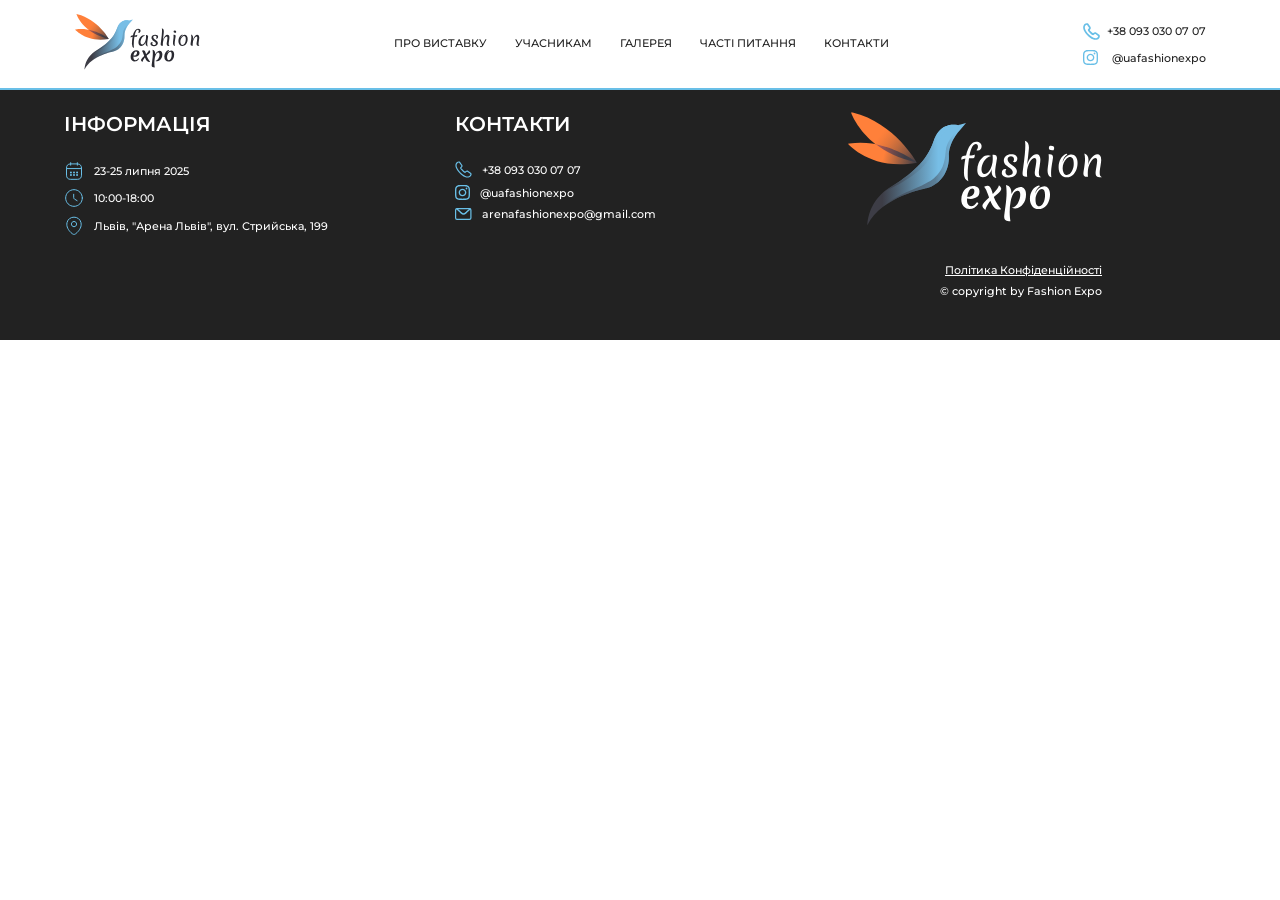
==== commit 3f36b7e4: "filters" ====
--- a/docs/privacy.html
+++ b/docs/privacy.html
@@ -18,13 +18,13 @@
 <path d="M4.525 10.6125C6.9875 -0.212498 23.025 -0.199997 25.475 10.625C26.9125 16.975 22.9625 22.35 19.5 25.675C16.0375 29 14.4563 29.5 10.4875 25.675C7.0375 22.35 3.0875 16.9625 4.525 10.6125Z" stroke="#69BFE7" stroke-width="2.5"/>
 </svg><span>Львів, "Арена Львів",<br>вул. Стрийська, 199</span></p><a class="flex items-center" href="tel:+380930300707"><svg xmlns="http://www.w3.org/2000/svg" width="17" height="17" viewBox="0 0 17 17" fill="none">
 <path d="M16 13.2475C16 13.5175 15.9399 13.795 15.8122 14.065C15.6845 14.335 15.5193 14.59 15.3015 14.83C14.9334 15.235 14.5278 15.5275 14.0696 15.715C13.6189 15.9025 13.1307 16 12.6049 16C11.8388 16 11.02 15.82 10.1562 15.4525C9.29244 15.085 8.42864 14.59 7.57236 13.9675C6.70856 13.3375 5.88983 12.64 5.10866 11.8675C4.335 11.0875 3.63645 10.27 3.01302 9.415C2.3971 8.56 1.90135 7.705 1.54081 6.8575C1.18027 6.0025 1 5.185 1 4.405C1 3.895 1.09014 3.4075 1.27041 2.9575C1.45068 2.5 1.7361 2.08 2.1342 1.705C2.61492 1.2325 3.14071 1 3.69654 1C3.90686 1 4.11718 1.045 4.30496 1.135C4.50025 1.225 4.67301 1.36 4.80821 1.555L6.55083 4.0075C6.68603 4.195 6.78368 4.3675 6.85128 4.5325C6.91888 4.69 6.95644 4.8475 6.95644 4.99C6.95644 5.17 6.90386 5.35 6.7987 5.5225C6.70105 5.695 6.55834 5.875 6.37807 6.055L5.80721 6.6475C5.72459 6.73 5.68703 6.8275 5.68703 6.9475C5.68703 7.0075 5.69454 7.06 5.70956 7.12C5.7321 7.18 5.75463 7.225 5.76965 7.27C5.90486 7.5175 6.13771 7.84 6.4682 8.23C6.80621 8.62 7.16675 9.0175 7.55734 9.415C7.96294 9.8125 8.35353 10.18 8.75163 10.5175C9.14221 10.8475 9.4652 11.0725 9.72058 11.2075C9.75814 11.2225 9.8032 11.245 9.85578 11.2675C9.91587 11.29 9.97596 11.2975 10.0436 11.2975C10.1713 11.2975 10.2689 11.2525 10.3515 11.17L10.9224 10.6075C11.1102 10.42 11.2904 10.2775 11.4632 10.1875C11.636 10.0825 11.8087 10.03 11.9965 10.03C12.1392 10.03 12.2894 10.06 12.4547 10.1275C12.6199 10.195 12.7927 10.2925 12.9805 10.42L15.4667 12.1825C15.662 12.3175 15.7972 12.475 15.8798 12.6625C15.9549 12.85 16 13.0375 16 13.2475Z" stroke="#69BFE7" stroke-width="1.7" stroke-miterlimit="10"/>
-</svg>+38 093 030 07 07</a><a class="flex items-center" href="https://www.instagram.com/uafashionexpo"><svg xmlns="http://www.w3.org/2000/svg" width="15" height="15" viewBox="0 0 15 15" fill="none">
+</svg>+38 093 030 07 07</a><a class="flex items-center" href="https://www.instagram.com/uafashionexpo" target="blank"><svg xmlns="http://www.w3.org/2000/svg" width="15" height="15" viewBox="0 0 15 15" fill="none">
 <path d="M7.50147 1.35085C9.50576 1.35085 9.74312 1.35964 10.5314 1.3948C11.2639 1.42704 11.6595 1.55011 11.9232 1.65267C12.2719 1.78746 12.5239 1.95155 12.7847 2.21235C13.0484 2.47607 13.2096 2.72514 13.3444 3.07384C13.447 3.33757 13.57 3.73608 13.6023 4.46572C13.6374 5.25689 13.6462 5.49424 13.6462 7.49561C13.6462 9.4999 13.6374 9.73726 13.6023 10.5255C13.57 11.2581 13.447 11.6536 13.3444 11.9174C13.2096 12.2661 13.0455 12.5181 12.7847 12.7789C12.521 13.0426 12.2719 13.2038 11.9232 13.3385C11.6595 13.4411 11.261 13.5642 10.5314 13.5964C9.74018 13.6316 9.50283 13.6404 7.50147 13.6404C5.49717 13.6404 5.25982 13.6316 4.47158 13.5964C3.73901 13.5642 3.34343 13.4411 3.0797 13.3385C2.731 13.2038 2.479 13.0397 2.21821 12.7789C1.95448 12.5151 1.79332 12.2661 1.65853 11.9174C1.55597 11.6536 1.4329 11.2551 1.40066 10.5255C1.3655 9.73432 1.35671 9.49697 1.35671 7.49561C1.35671 5.49131 1.3655 5.25396 1.40066 4.46572C1.4329 3.73315 1.55597 3.33757 1.65853 3.07384C1.79332 2.72514 1.95741 2.47314 2.21821 2.21235C2.48193 1.94862 2.731 1.78746 3.0797 1.65267C3.34343 1.55011 3.74194 1.42704 4.47158 1.3948C5.25982 1.35964 5.49717 1.35085 7.50147 1.35085ZM7.50147 0C5.46494 0 5.21 0.00879078 4.41004 0.0439539C3.61301 0.079117 3.06505 0.208048 2.59035 0.392655C2.09514 0.586052 1.67611 0.840985 1.26001 1.26001C0.840985 1.67611 0.586052 2.09514 0.392655 2.58742C0.208048 3.06505 0.079117 3.61008 0.0439539 4.40711C0.00879078 5.21 0 5.46493 0 7.50147C0 9.538 0.00879078 9.79293 0.0439539 10.5929C0.079117 11.3899 0.208048 11.9379 0.392655 12.4126C0.586052 12.9078 0.840985 13.3268 1.26001 13.7429C1.67611 14.159 2.09514 14.4169 2.58742 14.6073C3.06505 14.792 3.61008 14.9209 4.40711 14.956C5.20707 14.9912 5.462 15 7.49854 15C9.53507 15 9.79 14.9912 10.59 14.956C11.387 14.9209 11.9349 14.792 12.4097 14.6073C12.9019 14.4169 13.321 14.159 13.7371 13.7429C14.1532 13.3268 14.411 12.9078 14.6015 12.4155C14.7861 11.9379 14.915 11.3929 14.9502 10.5958C14.9854 9.79586 14.9941 9.54093 14.9941 7.5044C14.9941 5.46787 14.9854 5.21293 14.9502 4.41297C14.915 3.61594 14.7861 3.06798 14.6015 2.59328C14.4169 2.09514 14.1619 1.67611 13.7429 1.26001C13.3268 0.843915 12.9078 0.586052 12.4155 0.395585C11.9379 0.210979 11.3929 0.0820473 10.5958 0.0468842C9.79293 0.00879078 9.538 0 7.50147 0Z" fill="#69BFE7"/>
 <path d="M7.50149 3.64817C5.37412 3.64817 3.64819 5.37409 3.64819 7.50146C3.64819 9.62883 5.37412 11.3548 7.50149 11.3548C9.62885 11.3548 11.3548 9.62883 11.3548 7.50146C11.3548 5.37409 9.62885 3.64817 7.50149 3.64817ZM7.50149 10.001C6.12133 10.001 5.00197 8.88161 5.00197 7.50146C5.00197 6.12131 6.12133 5.00195 7.50149 5.00195C8.88164 5.00195 10.001 6.12131 10.001 7.50146C10.001 8.88161 8.88164 10.001 7.50149 10.001Z" fill="#69BFE7"/>
 <path d="M12.4067 3.49581C12.4067 3.99396 12.0023 4.3954 11.5071 4.3954C11.009 4.3954 10.6075 3.99103 10.6075 3.49581C10.6075 2.99767 11.0119 2.59622 11.5071 2.59622C12.0023 2.59622 12.4067 3.0006 12.4067 3.49581Z" fill="#69BFE7"/>
 </svg>@uafashionexpo</a></div></nav><div class="header_contacts"><a class="flex-between items-center" href="tel:+380930300707"><svg xmlns="http://www.w3.org/2000/svg" width="17" height="17" viewBox="0 0 17 17" fill="none">
 <path d="M16 13.2475C16 13.5175 15.9399 13.795 15.8122 14.065C15.6845 14.335 15.5193 14.59 15.3015 14.83C14.9334 15.235 14.5278 15.5275 14.0696 15.715C13.6189 15.9025 13.1307 16 12.6049 16C11.8388 16 11.02 15.82 10.1562 15.4525C9.29244 15.085 8.42864 14.59 7.57236 13.9675C6.70856 13.3375 5.88983 12.64 5.10866 11.8675C4.335 11.0875 3.63645 10.27 3.01302 9.415C2.3971 8.56 1.90135 7.705 1.54081 6.8575C1.18027 6.0025 1 5.185 1 4.405C1 3.895 1.09014 3.4075 1.27041 2.9575C1.45068 2.5 1.7361 2.08 2.1342 1.705C2.61492 1.2325 3.14071 1 3.69654 1C3.90686 1 4.11718 1.045 4.30496 1.135C4.50025 1.225 4.67301 1.36 4.80821 1.555L6.55083 4.0075C6.68603 4.195 6.78368 4.3675 6.85128 4.5325C6.91888 4.69 6.95644 4.8475 6.95644 4.99C6.95644 5.17 6.90386 5.35 6.7987 5.5225C6.70105 5.695 6.55834 5.875 6.37807 6.055L5.80721 6.6475C5.72459 6.73 5.68703 6.8275 5.68703 6.9475C5.68703 7.0075 5.69454 7.06 5.70956 7.12C5.7321 7.18 5.75463 7.225 5.76965 7.27C5.90486 7.5175 6.13771 7.84 6.4682 8.23C6.80621 8.62 7.16675 9.0175 7.55734 9.415C7.96294 9.8125 8.35353 10.18 8.75163 10.5175C9.14221 10.8475 9.4652 11.0725 9.72058 11.2075C9.75814 11.2225 9.8032 11.245 9.85578 11.2675C9.91587 11.29 9.97596 11.2975 10.0436 11.2975C10.1713 11.2975 10.2689 11.2525 10.3515 11.17L10.9224 10.6075C11.1102 10.42 11.2904 10.2775 11.4632 10.1875C11.636 10.0825 11.8087 10.03 11.9965 10.03C12.1392 10.03 12.2894 10.06 12.4547 10.1275C12.6199 10.195 12.7927 10.2925 12.9805 10.42L15.4667 12.1825C15.662 12.3175 15.7972 12.475 15.8798 12.6625C15.9549 12.85 16 13.0375 16 13.2475Z" stroke="#69BFE7" stroke-width="1.7" stroke-miterlimit="10"/>
-</svg>+38 093 030 07 07</a><a class="flex-between items-center" href="https://www.instagram.com/uafashionexpo"><svg xmlns="http://www.w3.org/2000/svg" width="15" height="15" viewBox="0 0 15 15" fill="none">
+</svg>+38 093 030 07 07</a><a class="flex-between items-center" href="https://www.instagram.com/uafashionexpo" target="blank"><svg xmlns="http://www.w3.org/2000/svg" width="15" height="15" viewBox="0 0 15 15" fill="none">
 <path d="M7.50147 1.35085C9.50576 1.35085 9.74312 1.35964 10.5314 1.3948C11.2639 1.42704 11.6595 1.55011 11.9232 1.65267C12.2719 1.78746 12.5239 1.95155 12.7847 2.21235C13.0484 2.47607 13.2096 2.72514 13.3444 3.07384C13.447 3.33757 13.57 3.73608 13.6023 4.46572C13.6374 5.25689 13.6462 5.49424 13.6462 7.49561C13.6462 9.4999 13.6374 9.73726 13.6023 10.5255C13.57 11.2581 13.447 11.6536 13.3444 11.9174C13.2096 12.2661 13.0455 12.5181 12.7847 12.7789C12.521 13.0426 12.2719 13.2038 11.9232 13.3385C11.6595 13.4411 11.261 13.5642 10.5314 13.5964C9.74018 13.6316 9.50283 13.6404 7.50147 13.6404C5.49717 13.6404 5.25982 13.6316 4.47158 13.5964C3.73901 13.5642 3.34343 13.4411 3.0797 13.3385C2.731 13.2038 2.479 13.0397 2.21821 12.7789C1.95448 12.5151 1.79332 12.2661 1.65853 11.9174C1.55597 11.6536 1.4329 11.2551 1.40066 10.5255C1.3655 9.73432 1.35671 9.49697 1.35671 7.49561C1.35671 5.49131 1.3655 5.25396 1.40066 4.46572C1.4329 3.73315 1.55597 3.33757 1.65853 3.07384C1.79332 2.72514 1.95741 2.47314 2.21821 2.21235C2.48193 1.94862 2.731 1.78746 3.0797 1.65267C3.34343 1.55011 3.74194 1.42704 4.47158 1.3948C5.25982 1.35964 5.49717 1.35085 7.50147 1.35085ZM7.50147 0C5.46494 0 5.21 0.00879078 4.41004 0.0439539C3.61301 0.079117 3.06505 0.208048 2.59035 0.392655C2.09514 0.586052 1.67611 0.840985 1.26001 1.26001C0.840985 1.67611 0.586052 2.09514 0.392655 2.58742C0.208048 3.06505 0.079117 3.61008 0.0439539 4.40711C0.00879078 5.21 0 5.46493 0 7.50147C0 9.538 0.00879078 9.79293 0.0439539 10.5929C0.079117 11.3899 0.208048 11.9379 0.392655 12.4126C0.586052 12.9078 0.840985 13.3268 1.26001 13.7429C1.67611 14.159 2.09514 14.4169 2.58742 14.6073C3.06505 14.792 3.61008 14.9209 4.40711 14.956C5.20707 14.9912 5.462 15 7.49854 15C9.53507 15 9.79 14.9912 10.59 14.956C11.387 14.9209 11.9349 14.792 12.4097 14.6073C12.9019 14.4169 13.321 14.159 13.7371 13.7429C14.1532 13.3268 14.411 12.9078 14.6015 12.4155C14.7861 11.9379 14.915 11.3929 14.9502 10.5958C14.9854 9.79586 14.9941 9.54093 14.9941 7.5044C14.9941 5.46787 14.9854 5.21293 14.9502 4.41297C14.915 3.61594 14.7861 3.06798 14.6015 2.59328C14.4169 2.09514 14.1619 1.67611 13.7429 1.26001C13.3268 0.843915 12.9078 0.586052 12.4155 0.395585C11.9379 0.210979 11.3929 0.0820473 10.5958 0.0468842C9.79293 0.00879078 9.538 0 7.50147 0Z" fill="#69BFE7"/>
 <path d="M7.50149 3.64817C5.37412 3.64817 3.64819 5.37409 3.64819 7.50146C3.64819 9.62883 5.37412 11.3548 7.50149 11.3548C9.62885 11.3548 11.3548 9.62883 11.3548 7.50146C11.3548 5.37409 9.62885 3.64817 7.50149 3.64817ZM7.50149 10.001C6.12133 10.001 5.00197 8.88161 5.00197 7.50146C5.00197 6.12131 6.12133 5.00195 7.50149 5.00195C8.88164 5.00195 10.001 6.12131 10.001 7.50146C10.001 8.88161 8.88164 10.001 7.50149 10.001Z" fill="#69BFE7"/>
 <path d="M12.4067 3.49581C12.4067 3.99396 12.0023 4.3954 11.5071 4.3954C11.009 4.3954 10.6075 3.99103 10.6075 3.49581C10.6075 2.99767 11.0119 2.59622 11.5071 2.59622C12.0023 2.59622 12.4067 3.0006 12.4067 3.49581Z" fill="#69BFE7"/>
@@ -51,11 +51,11 @@
 <path d="M3.01667 7.57533C4.65834 0.35866 15.35 0.366994 16.9833 7.58366C17.9417 11.817 15.3083 15.4003 13 17.617C10.6917 19.8337 9.63754 20.167 6.99167 17.617C4.69167 15.4003 2.05834 11.8087 3.01667 7.57533Z" stroke="#69BFE7"/>
 </svg><span>Львів, "Арена Львів", вул. Стрийська, 199</span></p></div><div class="footer_info"> <h3>Контакти</h3><p> <a class="flex items-center" href="tel:+380930300707"><svg xmlns="http://www.w3.org/2000/svg" width="17" height="17" viewBox="0 0 17 17" fill="none">
 <path d="M16 13.2475C16 13.5175 15.9399 13.795 15.8122 14.065C15.6845 14.335 15.5193 14.59 15.3015 14.83C14.9334 15.235 14.5278 15.5275 14.0696 15.715C13.6189 15.9025 13.1307 16 12.6049 16C11.8388 16 11.02 15.82 10.1562 15.4525C9.29244 15.085 8.42864 14.59 7.57236 13.9675C6.70856 13.3375 5.88983 12.64 5.10866 11.8675C4.335 11.0875 3.63645 10.27 3.01302 9.415C2.3971 8.56 1.90135 7.705 1.54081 6.8575C1.18027 6.0025 1 5.185 1 4.405C1 3.895 1.09014 3.4075 1.27041 2.9575C1.45068 2.5 1.7361 2.08 2.1342 1.705C2.61492 1.2325 3.14071 1 3.69654 1C3.90686 1 4.11718 1.045 4.30496 1.135C4.50025 1.225 4.67301 1.36 4.80821 1.555L6.55083 4.0075C6.68603 4.195 6.78368 4.3675 6.85128 4.5325C6.91888 4.69 6.95644 4.8475 6.95644 4.99C6.95644 5.17 6.90386 5.35 6.7987 5.5225C6.70105 5.695 6.55834 5.875 6.37807 6.055L5.80721 6.6475C5.72459 6.73 5.68703 6.8275 5.68703 6.9475C5.68703 7.0075 5.69454 7.06 5.70956 7.12C5.7321 7.18 5.75463 7.225 5.76965 7.27C5.90486 7.5175 6.13771 7.84 6.4682 8.23C6.80621 8.62 7.16675 9.0175 7.55734 9.415C7.96294 9.8125 8.35353 10.18 8.75163 10.5175C9.14221 10.8475 9.4652 11.0725 9.72058 11.2075C9.75814 11.2225 9.8032 11.245 9.85578 11.2675C9.91587 11.29 9.97596 11.2975 10.0436 11.2975C10.1713 11.2975 10.2689 11.2525 10.3515 11.17L10.9224 10.6075C11.1102 10.42 11.2904 10.2775 11.4632 10.1875C11.636 10.0825 11.8087 10.03 11.9965 10.03C12.1392 10.03 12.2894 10.06 12.4547 10.1275C12.6199 10.195 12.7927 10.2925 12.9805 10.42L15.4667 12.1825C15.662 12.3175 15.7972 12.475 15.8798 12.6625C15.9549 12.85 16 13.0375 16 13.2475Z" stroke="#69BFE7" stroke-width="1.2" stroke-miterlimit="10"/>
-</svg>+38 093 030 07 07</a></p><p><a class="flex items-center" href="https://www.instagram.com/uafashionexpo"><svg xmlns="http://www.w3.org/2000/svg" width="15" height="15" viewBox="0 0 15 15" fill="none">
+</svg>+38 093 030 07 07</a></p><p><a class="flex items-center" href="https://www.instagram.com/uafashionexpo" target="blank"><svg xmlns="http://www.w3.org/2000/svg" width="15" height="15" viewBox="0 0 15 15" fill="none">
 <path d="M7.50147 1.35085C9.50576 1.35085 9.74312 1.35964 10.5314 1.3948C11.2639 1.42704 11.6595 1.55011 11.9232 1.65267C12.2719 1.78746 12.5239 1.95155 12.7847 2.21235C13.0484 2.47607 13.2096 2.72514 13.3444 3.07384C13.447 3.33757 13.57 3.73608 13.6023 4.46572C13.6374 5.25689 13.6462 5.49424 13.6462 7.49561C13.6462 9.4999 13.6374 9.73726 13.6023 10.5255C13.57 11.2581 13.447 11.6536 13.3444 11.9174C13.2096 12.2661 13.0455 12.5181 12.7847 12.7789C12.521 13.0426 12.2719 13.2038 11.9232 13.3385C11.6595 13.4411 11.261 13.5642 10.5314 13.5964C9.74018 13.6316 9.50283 13.6404 7.50147 13.6404C5.49717 13.6404 5.25982 13.6316 4.47158 13.5964C3.73901 13.5642 3.34343 13.4411 3.0797 13.3385C2.731 13.2038 2.479 13.0397 2.21821 12.7789C1.95448 12.5151 1.79332 12.2661 1.65853 11.9174C1.55597 11.6536 1.4329 11.2551 1.40066 10.5255C1.3655 9.73432 1.35671 9.49697 1.35671 7.49561C1.35671 5.49131 1.3655 5.25396 1.40066 4.46572C1.4329 3.73315 1.55597 3.33757 1.65853 3.07384C1.79332 2.72514 1.95741 2.47314 2.21821 2.21235C2.48193 1.94862 2.731 1.78746 3.0797 1.65267C3.34343 1.55011 3.74194 1.42704 4.47158 1.3948C5.25982 1.35964 5.49717 1.35085 7.50147 1.35085ZM7.50147 0C5.46494 0 5.21 0.00879078 4.41004 0.0439539C3.61301 0.079117 3.06505 0.208048 2.59035 0.392655C2.09514 0.586052 1.67611 0.840985 1.26001 1.26001C0.840985 1.67611 0.586052 2.09514 0.392655 2.58742C0.208048 3.06505 0.079117 3.61008 0.0439539 4.40711C0.00879078 5.21 0 5.46493 0 7.50147C0 9.538 0.00879078 9.79293 0.0439539 10.5929C0.079117 11.3899 0.208048 11.9379 0.392655 12.4126C0.586052 12.9078 0.840985 13.3268 1.26001 13.7429C1.67611 14.159 2.09514 14.4169 2.58742 14.6073C3.06505 14.792 3.61008 14.9209 4.40711 14.956C5.20707 14.9912 5.462 15 7.49854 15C9.53507 15 9.79 14.9912 10.59 14.956C11.387 14.9209 11.9349 14.792 12.4097 14.6073C12.9019 14.4169 13.321 14.159 13.7371 13.7429C14.1532 13.3268 14.411 12.9078 14.6015 12.4155C14.7861 11.9379 14.915 11.3929 14.9502 10.5958C14.9854 9.79586 14.9941 9.54093 14.9941 7.5044C14.9941 5.46787 14.9854 5.21293 14.9502 4.41297C14.915 3.61594 14.7861 3.06798 14.6015 2.59328C14.4169 2.09514 14.1619 1.67611 13.7429 1.26001C13.3268 0.843915 12.9078 0.586052 12.4155 0.395585C11.9379 0.210979 11.3929 0.0820473 10.5958 0.0468842C9.79293 0.00879078 9.538 0 7.50147 0Z" fill="#69BFE7"/>
 <path d="M7.50149 3.64844C5.37412 3.64844 3.64819 5.37436 3.64819 7.50173C3.64819 9.6291 5.37412 11.355 7.50149 11.355C9.62885 11.355 11.3548 9.6291 11.3548 7.50173C11.3548 5.37436 9.62885 3.64844 7.50149 3.64844ZM7.50149 10.0012C6.12133 10.0012 5.00197 8.88188 5.00197 7.50173C5.00197 6.12158 6.12133 5.00222 7.50149 5.00222C8.88164 5.00222 10.001 6.12158 10.001 7.50173C10.001 8.88188 8.88164 10.0012 7.50149 10.0012Z" fill="#69BFE7"/>
 <path d="M12.4067 3.49627C12.4067 3.99442 12.0023 4.39586 11.5071 4.39586C11.009 4.39586 10.6075 3.99149 10.6075 3.49627C10.6075 2.99813 11.0119 2.59668 11.5071 2.59668C12.0023 2.59668 12.4067 3.00106 12.4067 3.49627Z" fill="#69BFE7"/>
 </svg>@uafashionexpo</a></p><p> <a class="flex items-center" href="mailto:arenafashionexpo@gmail.com"><svg xmlns="http://www.w3.org/2000/svg" width="17" height="12" viewBox="0 0 17 12" fill="none">
 <path d="M15 1L11.3809 4.30811C10.0034 5.43604 9.31462 6 8.5 6C7.68538 6 6.99663 5.43604 5.61914 4.30811L2 1" stroke="#69BFE7" stroke-width="1.5" stroke-linecap="round" stroke-linejoin="round"/>
 <rect x="0.6" y="0.6" width="15.3" height="10.8" rx="1.4" stroke="#69BFE7" stroke-width="1.2"/>
-</svg>arenafashionexpo@gmail.com</a></p></div><div class="footer_info"><div class="logo_footer"> <a href="index.html"><img src="img/logo_white.svg" alt=""></a></div><div class="privacy"><a class="privacyPolice" href="#">Політика Конфіденційності</a><p>&copy copyright by UA Fashion Expo</p></div></div></div></footer></body></html>+</svg>arenafashionexpo@gmail.com</a></p></div><div class="footer_info"><div class="logo_footer"> <a href="index.html"><img src="img/logo_white.svg" alt=""></a></div><div class="privacy"><a class="privacyPolice" href="#">Політика Конфіденційності</a><p>&copy copyright by Fashion Expo</p></div></div></div></footer></body></html>
--- a/docs/css/styles.css
+++ b/docs/css/styles.css
@@ -1 +1 @@
-@font-face{font-family:Gotham;src:url(../fonts/Gotham-Book.woff2) format("woff2"),url(../fonts/Gotham-Book.woff) format("woff"),url(../fonts/Gotham-Book.ttf) format("truetype");font-weight:400;font-style:normal;font-display:swap}@font-face{font-family:Gotham;src:url(../fonts/Gotham-Bold.woff2) format("woff2"),url(../fonts/Gotham-Bold.woff) format("woff"),url(../fonts/Gotham-Bold.ttf) format("truetype");font-weight:700;font-style:normal;font-display:swap}@font-face{font-family:Gotham;src:url(../fonts/Gotham-Black.woff2) format("woff2"),url(../fonts/Gotham-Black.woff) format("woff"),url(../fonts/Gotham-Black.ttf) format("truetype");font-weight:900;font-style:normal;font-display:swap}@font-face{font-family:Gotham;src:url(../fonts/Gotham-Light.woff2) format("woff2"),url(../fonts/Gotham-Light.woff) format("woff"),url(../fonts/Gotham-Light.ttf) format("truetype");font-weight:300;font-style:normal;font-display:swap}@font-face{font-family:Gotham;src:url(../fonts/Gotham-Medium.woff2) format("woff2"),url(../fonts/Gotham-Medium.woff) format("woff"),url(../fonts/Gotham-Medium.ttf) format("truetype");font-weight:500;font-style:normal;font-display:swap}header{padding-top:110rem}.header{position:fixed;top:0;left:0;width:100%;padding:20rem 0;border-bottom:2px solid #69bfe7;background-color:#fff;z-index:5}.header>div{position:relative}.logo_mobile{position:relative;padding:20rem 20rem 0}.logo img,.logo_mobile img{max-width:140rem}.logo a,.logo_mobile a{-webkit-column-gap:8rem;-moz-column-gap:8rem;column-gap:8rem;color:#222}.logo span,.logo_mobile span{display:block}.logo span:first-child,.logo_mobile span:first-child{font-size:50rem;font-weight:700}.logo span:last-child,.logo_mobile span:last-child{font-size:20rem;font-weight:400;text-transform:uppercase}.desctop_contacts{display:none}.nav{position:fixed;top:0;right:-100%;width:80vw;height:100vh;z-index:10;background-color:#fff;-webkit-transition:all .5s ease;-o-transition:all .5s ease;transition:all .5s ease}.nav .cta_container{padding:0 20rem}.nav .cta{padding:25rem 18rem}.nav .border_cta{color:#69bfe7;background-color:rgba(0,0,0,0)}.mobile_contacts_menu{position:absolute;bottom:0;left:0;width:100%;padding:40rem 20rem}.mobile_contacts_menu a,.mobile_contacts_menu p{gap:8px;color:#fff;margin-bottom:10px}.mobile_contacts_menu a:last-child,.mobile_contacts_menu p:last-child{padding-top:5rem}.menu{padding:25rem 20rem;color:#222;text-transform:uppercase}.menu a{position:relative;display:block;font-size:22rem;padding:5rem 0;line-height:2em;color:#222;border-bottom:1px solid #222}.menu a:hover{color:#fff;background-color:#69bfe7}.mobile_contacts a{display:-webkit-box;display:-ms-flexbox;display:flex;-webkit-box-pack:start;-ms-flex-pack:start;justify-content:flex-start}.header_contacts a,.mobile_contacts a{gap:5rem;color:#222;-webkit-transition:all .5 ease;-o-transition:all .5 ease;transition:all .5 ease}.header_contacts a:hover,.mobile_contacts a:hover{-webkit-transform:scale(1.1);-ms-transform:scale(1.1);transform:scale(1.1)}.dark-bgc,.dark-bgc-popup{display:none;position:fixed;top:0;left:0;width:100%;height:100%;background-color:rgba(0,0,0,.2);-webkit-backdrop-filter:blur(4px);backdrop-filter:blur(4px);z-index:3}.burger{width:30px;height:100%;cursor:pointer}a.cancel{position:absolute;top:30px;right:20px;cursor:pointer}.header_contacts{display:-webkit-box;display:-ms-flexbox;display:flex;-webkit-column-gap:30rem;-moz-column-gap:30rem;column-gap:30rem}.header_contacts a{gap:10rem;color:#222;font-size:16rem}.header_contacts a:nth-child(2){display:none}.zaproshenia,.zaproshenia_inst{position:relative;padding:30rem 0}.bgc_container,.bgc_container_inst{min-height:50vh;background:url(../img/store.jpg) no-repeat 35%/cover}.bgc_container_inst{background:url(../img/ins_block.jpg) no-repeat 35%/cover}.zaproshenia::before{left:0}.zaproshenia_inst .text_container{max-width:705px}.text_container h2{text-align:left;padding-bottom:30rem}.text_container p{font-weight:400;line-height:1.5em;letter-spacing:.3px;margin-bottom:15rem}.text_container p:nth-child(3){margin-bottom:50rem}section.skheme{padding:70rem 0}section.skheme .flex{gap:20rem}section.skheme>.flex{-ms-flex-wrap:wrap;flex-wrap:wrap;padding:32rem 0 26rem}section.skheme h3{font-weight:600}.adress_container{display:-webkit-box;display:-ms-flexbox;display:flex}.map{position:relative;min-height:500rem;border-radius:5px;overflow:hidden}.map iframe{position:absolute;top:-72px;left:0;border:none;width:100%;height:130%}*{margin:0;padding:0;-webkit-box-sizing:border-box;box-sizing:border-box}html{font-size:.7px;scroll-behavior:smooth}body{position:relative;font-size:20rem;font-weight:500;font-family:Montserrat}h1{padding:30rem 0;font-size:45rem;font-weight:700}h2{font-size:20px;font-weight:600;text-transform:uppercase;text-align:center}ul{list-style:none}a{-webkit-transition:all .5s ease;-o-transition:all .5s ease;transition:all .5s ease;text-decoration:none}input,textarea{-webkit-appearance:none;-moz-appearance:none;appearance:none;width:100%;outline:0}textarea{resize:vertical}.wrapper{width:95%;margin:0 auto;padding:0 15rem}.text_center{text-align:center}.pos-r{position:relative}.flex{display:-webkit-box;display:-ms-flexbox;display:flex}.flex-between{display:-webkit-box;display:-ms-flexbox;display:flex;-webkit-box-pack:justify;-ms-flex-pack:justify;justify-content:space-between}.grid{display:grid}.items-center{-webkit-box-align:center;-ms-flex-align:center;align-items:center}img{width:100%;height:100%;-o-object-fit:cover;object-fit:cover;-o-object-position:center;object-position:center}.dark_bg{color:#fff;background-color:#222}.dark-bgc{display:none;position:fixed;top:0;left:0;width:100%;height:100%;background-color:rgba(0,0,0,.3);-webkit-backdrop-filter:blur(4px);backdrop-filter:blur(4px);z-index:3}.gallery{min-height:80vh;grid-template-columns:repeat(3,1fr);grid-template-rows:auto}.item{background-color:#ccc;border:1px solid #000}.main_container{position:relative;padding:45px 0;color:#fff;background:#222 url(../img/main_bg.jpg) no-repeat center/cover;display:-webkit-box;display:-ms-flexbox;display:flex;-webkit-box-orient:vertical;-webkit-box-direction:normal;-ms-flex-direction:column;flex-direction:column;-webkit-box-pack:center;-ms-flex-pack:center;justify-content:center}.mask{position:absolute;top:0;left:0;width:100%;height:100%}.mask_bg{background:-webkit-gradient(linear,right top,left top,from(rgba(0,0,0,.05)),to(rgba(0,0,0,.8)));background:-o-linear-gradient(right,rgba(0,0,0,.05) 0,rgba(0,0,0,.8) 100%);background:linear-gradient(270deg,rgba(0,0,0,.05) 0,rgba(0,0,0,.8) 100%);-webkit-backdrop-filter:blur(1px);backdrop-filter:blur(1px)}.text_main_container{position:relative;z-index:2}.text_main_container>p{font-size:12px;font-weight:400}.text_main_container>p:nth-child(3){padding-bottom:50rem}.header_one{font-size:16rem;text-transform:uppercase}.cta_container{-webkit-box-pack:center;-ms-flex-pack:center;justify-content:center}.cta{display:-webkit-box;display:-ms-flexbox;display:flex;-webkit-box-pack:center;-ms-flex-pack:center;justify-content:center;-webkit-box-align:center;-ms-flex-align:center;align-items:center;gap:5rem;max-height:60px;margin-bottom:20rem;padding:19px 18px;color:#fff;text-align:center;font-size:12px;font-weight:700;line-height:1em;letter-spacing:.28px;text-transform:uppercase;border-radius:5px}.blue_cta{background-color:#69bfe7}.blue_cta:hover{background-color:#3898c5}.border_cta{border-radius:5px;border:2px solid #69bfe7;background:rgba(0,0,0,.2)}.border_cta:hover{background-color:#69bfe7}.date_container{display:block;padding-top:30rem}.date_container p{-webkit-column-gap:10rem;-moz-column-gap:10rem;column-gap:10rem;font-size:20rem}.count_container{text-align:center;padding:20rem 0}.count_container>div{-ms-flex-wrap:wrap;flex-wrap:wrap;-webkit-box-pack:center;-ms-flex-pack:center;justify-content:center}.count_container p{padding-bottom:10rem;color:#69bfe7;font-size:25rem;font-weight:600;text-transform:uppercase}.count p{line-height:1em;min-width:80px;text-align:center;color:#222}.count p span:last-child{display:block;padding:0 15rem;font-size:16rem}.count p+p{border-left:1px solid #222}.mobile_inst{padding:47rem 0 0 0}.mobile_inst p{font-size:12px;text-transform:uppercase;gap:15px;-webkit-box-pack:center;-ms-flex-pack:center;justify-content:center}.mobile_inst p a{text-transform:none;color:#fff;gap:5px}.pad-100{padding:40rem 0}.main_text{padding-bottom:33rem}.main_text p{font-weight:400}.meta{-ms-flex-wrap:wrap;flex-wrap:wrap;gap:50rem;-webkit-box-pack:center;-ms-flex-pack:center;justify-content:center}.meta h2{padding-bottom:26rem}.meta p{padding-bottom:18px}.meta .flex{-webkit-column-gap:30rem;-moz-column-gap:30rem;column-gap:30rem;padding-top:32rem}.meta .flex .cta_bg{background:rgba(255,255,255,.2)}.meta .flex .cta_bg:hover{background-color:#222}.specifical li.flex{-ms-flex-wrap:nowrap;flex-wrap:nowrap;-webkit-column-gap:20rem;-moz-column-gap:20rem;column-gap:20rem;padding:0 0 21rem 0;margin-bottom:21rem;border-bottom:1px solid #69bfe7}.specifical li.flex svg{min-width:50px}.main_info{padding:30px 0}.main_info h2{padding-bottom:35rem;text-align:center}.hidden_text{position:relative;padding-bottom:30px;max-height:339px;font-weight:400;overflow:hidden;-webkit-transition:max-height .5s ease-in-out;-o-transition:max-height .5s ease-in-out;transition:max-height .5s ease-in-out}.hidden_text.expanded{max-height:2000px}.hidden_text p{padding-bottom:10rem;-o-text-overflow:ellipsis;text-overflow:ellipsis;font-weight:400}.hidden_mask{z-index:3;background:-webkit-gradient(linear,left top,left bottom,from(transparent),color-stop(45%,rgba(255,255,255,.4)),color-stop(88%,#fff));background:-o-linear-gradient(top,transparent 0,rgba(255,255,255,.4) 45%,#fff 88%);background:linear-gradient(180deg,transparent 0,rgba(255,255,255,.4) 45%,#fff 88%);-webkit-transition:opacity .3s ease-in-out;-o-transition:opacity .3s ease-in-out;transition:opacity .3s ease-in-out}.expanded .hidden_mask{opacity:0;pointer-events:none}.readAll{margin:0 auto;width:260px;text-align:center}.category_products div{position:relative;border-radius:5px;overflow:hidden;z-index:0}.category_products div:hover>picture>img{display:inline-block;-webkit-transform:scale(1.1);-ms-transform:scale(1.1);transform:scale(1.1)}.category_products div img{-webkit-transition:all .5s ease;-o-transition:all .5s ease;transition:all .5s ease}.category_products div p{position:absolute;left:50%;bottom:36rem;font-size:30rem;color:#fff;text-transform:uppercase;-webkit-transform:translateX(-50%);-ms-transform:translateX(-50%);transform:translateX(-50%);z-index:5}.category_products div .category_mask{background:-webkit-gradient(linear,left top,left bottom,from(rgba(0,0,0,0)),to(rgba(0,0,0,.7)));background:-o-linear-gradient(top,rgba(0,0,0,0) 0,rgba(0,0,0,.7) 100%);background:linear-gradient(180deg,rgba(0,0,0,0) 0,rgba(0,0,0,.7) 100%);z-index:4}.category_products h2{padding-bottom:15px}.catecory_card{max-width:358px;max-height:400px}.col-4{gap:10px;grid-template-columns:repeat(2,1fr)}.participants_container{padding-top:40rem;padding-bottom:40rem}.participants_container h2{padding-bottom:40rem}.participants_container>p{padding-bottom:10rem;font-weight:400}.participants_container>p:nth-child(3){padding-bottom:30px}.participants_container .grid{padding-bottom:20px}.participants_container .grid div{padding:16rem;display:-webkit-box;display:-ms-flexbox;display:flex;-webkit-box-pack:center;-ms-flex-pack:center;justify-content:center;-webkit-box-align:center;-ms-flex-align:center;align-items:center;-ms-flex-line-pack:justify;align-content:space-between;-webkit-box-orient:vertical;-webkit-box-direction:normal;-ms-flex-direction:column;flex-direction:column;border-radius:5px;border:1px solid #222}.participants_container picture{display:inline-block}.participants_container img{min-width:112px;max-height:57rem;width:100%;-o-object-fit:contain;object-fit:contain;-o-object-position:center;object-position:center}.participants_container .cta_container{-webkit-box-pack:center;-ms-flex-pack:center;justify-content:center}.participants_container .cta_container .border_cta{color:#69bfe7;background-color:rgba(0,0,0,0)}.participants_container .cta_container .border_cta:hover{color:#fff;background-color:#69bfe7}.galery{display:none}.galery,.galery_mobile{padding-bottom:30rem}.galery h2,.galery_mobile h2{padding-bottom:50rem}.galery img,.galery_mobile img{border-radius:5px}.galery div,.galery_mobile div{gap:30px}.galery .cta_container,.galery_mobile .cta_container{-webkit-box-pack:center;-ms-flex-pack:center;justify-content:center}.galery .cta_container a:hover,.galery_mobile .cta_container a:hover{background-color:#3898c5}.galery_mobile .slider-container div{height:90vw}.galery_mobile img{-o-object-fit:cover;object-fit:cover;height:100%}.small_cont{display:grid;grid-template-columns:repeat(2,1fr)}.galery_mobile{position:relative}.galery_mobile .slider-container{max-width:70vw;margin:0 auto;margin-bottom:20rem}.left.slider_navigation,.right.slider_navigation{position:absolute;top:50%;width:8px;height:16px;-webkit-transform:translateY(-200%);-ms-transform:translateY(-200%);transform:translateY(-200%)}.left.slider_navigation{left:5%;background-image:url(data:image/svg+xml,%3Csvg%20xmlns%3D%22http%3A%2F%2Fwww.w3.org%2F2000%2Fsvg%22%20width%3D%2211%22%20height%3D%2218%22%20viewBox%3D%220%200%2011%2018%22%20fill%3D%22none%22%3E%3Cpath%20d%3D%22M10%2017L2%209L10%201%22%20stroke%3D%22%23222222%22%20stroke-width%3D%222%22%20stroke-linecap%3D%22round%22%2F%3E%3C%2Fsvg%3E)}.right.slider_navigation{right:5%;-webkit-transform:translateY(-200%) scaleX(-1);-ms-transform:translateY(-200%) scaleX(-1);transform:translateY(-200%) scaleX(-1);background-image:url(data:image/svg+xml,%3Csvg%20xmlns%3D%22http%3A%2F%2Fwww.w3.org%2F2000%2Fsvg%22%20width%3D%2211%22%20height%3D%2218%22%20viewBox%3D%220%200%2011%2018%22%20fill%3D%22none%22%3E%3Cpath%20d%3D%22M10%2017L2%209L10%201%22%20stroke%3D%22%23222222%22%20stroke-width%3D%222%22%20stroke-linecap%3D%22round%22%2F%3E%3C%2Fsvg%3E)}.popup{display:none;padding:50rem 30rem;position:fixed;top:50%;left:50%;background-color:#fff;border-radius:5px;z-index:10;-webkit-transform:translate(-50%,-50%);-ms-transform:translate(-50%,-50%);transform:translate(-50%,-50%);overflow:auto}.popup::-webkit-scrollbar{width:8rem;height:100%;border-radius:3rem;background-color:#ccc}.popup::-webkit-scrollbar-thumb{border-radius:3rem;background-color:#69bfe7}.popup .grid{-ms-flex-wrap:wrap;flex-wrap:wrap;-webkit-column-gap:20rem;-moz-column-gap:20rem;column-gap:20rem}.popup h2{padding-bottom:17rem;text-align:center;font-size:20px;font-weight:600;text-transform:uppercase}.popup input,.popup label{width:100%;font-size:14px;line-height:1.4em}.popup label{display:block;margin-bottom:5px;color:#616060}.popup input{padding:5px 10px;border-radius:3px;border:1px solid #c5c4c4}.popup button{border:none;cursor:pointer;width:100%;margin:0 auto}.popup .approve_container{display:-webkit-box;display:-ms-flexbox;display:flex;-webkit-column-gap:5px;-moz-column-gap:5px;column-gap:5px;padding:11rem 0 21rem;color:#222}.popup .parent{position:relative;display:block}.popup input[type=checkbox],.popup input[type=radio]{padding:0;width:15px;height:15px}.popup .approve{border-radius:2px}.popup .approve:checked{border-color:#222}.popup .approve:checked+span{position:absolute;top:50%;left:50%;display:inline-block;width:12px;height:10px;-webkit-transform:translate(-50%,-75%);-ms-transform:translate(-50%,-75%);transform:translate(-50%,-75%);background:url(../img/arrow.svg) no-repeat center/contain}.popup{width:100%;max-width:90vw;max-height:90vh}.cancel_popup_cust,.cancel_popup_vis{position:absolute;top:20px;right:20px}.cancel_popup_cust svg,.cancel_popup_vis svg{width:15px;height:15px}.radio_btn p{line-height:1.8em;font-size:16px}.radio_btn label.items-center{display:-webkit-box;display:-ms-flexbox;display:flex;line-height:1.4em;color:#222;-webkit-column-gap:5px;-moz-column-gap:5px;column-gap:5px}.radio_btn input{background-color:#fff;border:3px solid #fff;outline:1px solid #000;border-radius:50%}.radio_btn input:checked{background-color:#222}.question{padding:40rem 0}.info-item{margin-bottom:20rem;border-bottom:1px solid #222}.readmore{position:relative;padding:12px;color:#222}.readmore-active .svg_btn svg{-webkit-transform:translate(-50%,-50%) rotate(-180deg);-ms-transform:translate(-50%,-50%) rotate(-180deg);transform:translate(-50%,-50%) rotate(-180deg)}.description-more{font-size:18rem;font-weight:400;max-height:0;overflow:hidden}.visible{padding:12px;max-height:3000rem;-webkit-transition:max-height 1s ease;-o-transition:max-height 1s ease;transition:max-height 1s ease}.svg_btn{position:relative;display:inline-block}.svg_btn svg{position:absolute;top:50%;left:50%;-webkit-transform:translate(-50%,-50%) rotate(0);-ms-transform:translate(-50%,-50%) rotate(0);transform:translate(-50%,-50%) rotate(0);-webkit-transition:all .5s ease;-o-transition:all .5s ease;transition:all .5s ease}.post-icon{max-width:200px}.footer{padding:50rem 0}.footer a{color:#fff}.footer h3{padding-bottom:25px;font-size:20px;font-weight:600;text-transform:uppercase}.footer_info{font-size:16rem;padding-bottom:30px}.footer_info a,.footer_info p{margin-bottom:10rem;-webkit-column-gap:10px;-moz-column-gap:10px;column-gap:10px}.logo_footer{display:inline-block;padding-bottom:50rem;max-width:70vw}.logo_footer img{-o-object-fit:cover;object-fit:cover}.privacy a{display:inline-block;text-decoration:underline;margin-bottom:10rem}.map{position:relative;min-height:500rem;border-radius:5px;overflow:hidden}.map iframe{position:absolute;top:-72px;left:0;border:none;width:100%;height:130%}.col_2_partners h2{padding:30rem 0;-webkit-box-pack:center;-ms-flex-pack:center;justify-content:center;color:#69bfe7}.partners_block{border-left:1px solid #222}.partner_col{display:grid;grid-template-columns:repeat(auto-fit,minmax(0,1fr));border-top:1px solid #222;border-bottom:1px solid #222}.partner_col div{display:-webkit-box;display:-ms-flexbox;display:flex;padding:15rem;-webkit-box-align:center;-ms-flex-align:center;align-items:center;-webkit-box-pack:center;-ms-flex-pack:center;justify-content:center;border-right:1px solid #222}.partner_col div picture{display:block;width:100%;height:100%}.partner_col div img{-o-object-fit:contain;object-fit:contain}.adress span{max-width:260px}.privacy_page{display:none;position:fixed;top:50%;left:50%;width:90vw;height:70vh;background-color:#fff;padding-bottom:70rem;-webkit-transform:translate(-50%,-50%);-ms-transform:translate(-50%,-50%);transform:translate(-50%,-50%);z-index:20;overflow:auto}.privacy_page::-webkit-scrollbar{width:8rem;height:100%;border-radius:3rem;background-color:#ccc}.privacy_page::-webkit-scrollbar-thumb{border-radius:3rem;background-color:#69bfe7}.privacy_page h1{padding-bottom:20rem;font-size:36rem;font-weight:600;text-align:center}.privacy_page p{padding-bottom:20rem;font-weight:400}@media screen and (min-width:600px){.col-4{grid-template-columns:repeat(4,1fr)}}@media screen and (min-width:768px){.logo img{max-width:180rem}.col-2{grid-template-columns:repeat(2,1fr)}.zaproshenia,.zaproshenia_inst{padding:50rem 0 50rem 30rem}.zaproshenia::before,.zaproshenia_inst::before{content:"";position:absolute;top:0;width:45vw;height:100%;background:url(../img/store.jpg) no-repeat 35%/cover}.bgc_container,.bgc_container_inst{display:none}.zaproshenia_inst::before{right:0;background:url(../img/ins_block.jpg) no-repeat 35%/cover}section.skheme>.flex{-webkit-box-pack:center;-ms-flex-pack:center;justify-content:center}h2{font-size:36rem}.wrapper{width:90%}.main_container{max-height:863px;padding:150rem 0}.text_main_container>p{font-size:26rem}.text_main_container>p:nth-child(3){padding-bottom:78rem}.header_one{font-size:30rem}.cta_container{display:-webkit-box;display:-ms-flexbox;display:flex;-ms-flex-wrap:nowrap;flex-wrap:nowrap;gap:30rem}.cta{padding:22px 18px;font-size:16rem;width:260px}.count_container{text-align:left}.count_container p{font-size:30rem}.count p{min-width:120px}.count p span:last-child{padding:0 45rem}.pad-100{padding:100rem 0}.main_text{padding-bottom:0}.main_info{padding:70rem 0}.category_products h2{padding-bottom:48rem}.participants_container{padding:70rem 0}.participants_container>p{max-width:75vw;margin:0 auto;text-align:center}.participants_container .grid div{padding:26rem}.participants_container img{max-width:15vw;min-height:135px}.popup .grid{-ms-flex-wrap:nowrap;flex-wrap:nowrap}.popup h2{font-size:36rem}.popup input,.popup label{line-height:2em;font-size:16px}.popup{max-width:50vw}.question{padding:70rem 0;width:70vw;margin:0 auto}.footer{display:grid;gap:30rem;grid-template-columns:repeat(3,1fr)}.footer_info:last-child{text-align:right;width:20vw}.footer_info{padding-bottom:0}.logo_footer{max-width:254px}.partners_bottom{border-top:1px solid #222;max-height:150px}.col_2_partners h2{-webkit-box-pack:start;-ms-flex-pack:start;justify-content:flex-start;text-align:left}.col_2_partners{grid-template-columns:22vw 60vw}.partner_col{border-top:none}.partner_col div{max-width:307px;max-height:150px;padding:20rem}}@media screen and (min-width:1024px){.logo_mobile,.mobile_inst{display:none}.desctop_contacts{display:-webkit-box;display:-ms-flexbox;display:flex}.nav{position:static;width:auto;height:auto;padding:0;z-index:0}.nav .cta_container{display:none}.mobile_contacts_menu{display:none}.menu{display:-webkit-box;display:-ms-flexbox;display:flex;-webkit-box-pack:justify;-ms-flex-pack:justify;justify-content:space-between;gap:40rem}.menu a{border:none;padding:0;text-align:center;font-size:16rem;line-height:1em}.menu a:hover{color:#69bfe7;background-color:rgba(0,0,0,0)}.mobile_contacts,.mobile_item{display:none}.burger{display:none}a.cancel{display:none}.header_contacts{display:block}.header_contacts a:first-child{padding-bottom:15rem}.header_contacts a:nth-child(2){display:-webkit-box;display:-ms-flexbox;display:flex}h1{padding:40rem 0;font-size:90rem}.text_main_container{max-width:55vw}.cta_container{-webkit-box-pack:start;-ms-flex-pack:start;justify-content:flex-start}.date_container{padding-top:150rem;display:-webkit-box;display:-ms-flexbox;display:flex;-webkit-column-gap:50rem;-moz-column-gap:50rem;column-gap:50rem}.count_container>div{-webkit-box-pack:justify;-ms-flex-pack:justify;justify-content:space-between}.count{padding:0 30rem}.pad-100 h2{text-align:left}.main_text{width:742px}.meta{gap:100rem;-webkit-box-pack:justify;-ms-flex-pack:justify;justify-content:space-between;-ms-flex-wrap:nowrap;flex-wrap:nowrap}.galery{display:block}.galery,.galery_mobile{padding-bottom:70rem}.col-3{grid-template-columns:repeat(3,1fr)}.item_large{margin-bottom:30px;height:50vh}.item_medium,.item_small{margin-bottom:30px;height:20vw}.galery_mobile{display:none}.popup{max-width:50vw}.cancel_popup_cust svg,.cancel_popup_vis svg{width:22px;height:22px}.cancel_popup_cust,.cancel_popup_vis{top:20px;right:30px}.privacy_page{width:70vw;height:50vw}}@media screen and (min-width:1350px){html{font-size:1px}}@media screen and (min-width:1440px){.header{padding:20rem 0}.logo img{max-width:190px}.zaproshenia,.zaproshenia_inst{padding:100rem 0 100rem 30rem}.text_main_container{max-width:803px}.cta{font-size:14px}.count_container p{font-size:36rem}.popup{max-width:607px;max-height:800px}.partner_col{grid-template-columns:repeat(3,307px)}}@media screen and (min-width:1520px){.wrapper{max-width:1520px;margin:0 auto}.item_large{height:487rem}.item_medium,.item_small{height:315rem}.popup .grid{-webkit-column-gap:25rem;-moz-column-gap:25rem;column-gap:25rem}.question{max-width:1004px}.col_2_partners{grid-template-columns:250px 1257px}}+@font-face{font-family:Gotham;src:url(../fonts/Gotham-Book.woff2) format("woff2"),url(../fonts/Gotham-Book.woff) format("woff"),url(../fonts/Gotham-Book.ttf) format("truetype");font-weight:400;font-style:normal;font-display:swap}@font-face{font-family:Gotham;src:url(../fonts/Gotham-Bold.woff2) format("woff2"),url(../fonts/Gotham-Bold.woff) format("woff"),url(../fonts/Gotham-Bold.ttf) format("truetype");font-weight:700;font-style:normal;font-display:swap}@font-face{font-family:Gotham;src:url(../fonts/Gotham-Black.woff2) format("woff2"),url(../fonts/Gotham-Black.woff) format("woff"),url(../fonts/Gotham-Black.ttf) format("truetype");font-weight:900;font-style:normal;font-display:swap}@font-face{font-family:Gotham;src:url(../fonts/Gotham-Light.woff2) format("woff2"),url(../fonts/Gotham-Light.woff) format("woff"),url(../fonts/Gotham-Light.ttf) format("truetype");font-weight:300;font-style:normal;font-display:swap}@font-face{font-family:Gotham;src:url(../fonts/Gotham-Medium.woff2) format("woff2"),url(../fonts/Gotham-Medium.woff) format("woff"),url(../fonts/Gotham-Medium.ttf) format("truetype");font-weight:500;font-style:normal;font-display:swap}header{padding-top:110rem}.header{position:fixed;top:0;left:0;width:100%;padding:20rem 0;border-bottom:2px solid #69bfe7;background-color:#fff;z-index:5}.header>div{position:relative}.logo_mobile{position:relative;padding:20rem 20rem 0}.logo img,.logo_mobile img{max-width:140rem}.logo a,.logo_mobile a{-webkit-column-gap:8rem;-moz-column-gap:8rem;column-gap:8rem;color:#222}.logo span,.logo_mobile span{display:block}.logo span:first-child,.logo_mobile span:first-child{font-size:50rem;font-weight:700}.logo span:last-child,.logo_mobile span:last-child{font-size:20rem;font-weight:400;text-transform:uppercase}.desctop_contacts{display:none}.nav{position:fixed;top:0;right:-100%;width:80vw;height:100vh;z-index:10;background-color:#fff;-webkit-transition:all .5s ease;-o-transition:all .5s ease;transition:all .5s ease}.nav .cta_container{padding:0 20rem}.nav .cta{padding:25rem 18rem}.nav .border_cta{color:#69bfe7;background-color:rgba(0,0,0,0)}.mobile_contacts_menu{position:absolute;bottom:0;left:0;width:100%;padding:40rem 20rem 70rem}.mobile_contacts_menu a,.mobile_contacts_menu p{gap:8px;color:#fff;margin-bottom:10px}.mobile_contacts_menu a:last-child,.mobile_contacts_menu p:last-child{padding-top:5rem}.menu{padding:25rem 20rem;color:#222;text-transform:uppercase}.menu a{position:relative;display:block;font-size:22rem;padding:5rem 0;line-height:2em;color:#222;border-bottom:1px solid #222}.menu a:hover{color:#fff;background-color:#69bfe7}.mobile_contacts a{display:-webkit-box;display:-ms-flexbox;display:flex;-webkit-box-pack:start;-ms-flex-pack:start;justify-content:flex-start}.header_contacts a,.mobile_contacts a{gap:5rem;color:#222;-webkit-transition:all .5 ease;-o-transition:all .5 ease;transition:all .5 ease}.header_contacts a:hover,.mobile_contacts a:hover{-webkit-transform:scale(1.1);-ms-transform:scale(1.1);transform:scale(1.1)}.dark-bgc,.dark-bgc-popup{display:none;position:fixed;top:0;left:0;width:100%;height:100%;background-color:rgba(0,0,0,.2);-webkit-backdrop-filter:blur(4px);backdrop-filter:blur(4px);z-index:3}.burger{width:30px;height:100%;cursor:pointer}a.cancel{position:absolute;top:30px;right:20px;cursor:pointer}.header_contacts{display:-webkit-box;display:-ms-flexbox;display:flex;-webkit-column-gap:30rem;-moz-column-gap:30rem;column-gap:30rem}.header_contacts a{gap:10rem;color:#222;font-size:16rem}.header_contacts a:nth-child(2){display:none}.zaproshenia,.zaproshenia_inst{position:relative;padding:30rem 0}.bgc_container,.bgc_container_inst{min-height:50vh;background:url(../img/store.jpg) no-repeat 35%/cover}.bgc_container_inst{background:url(../img/ins_block.jpg) no-repeat 35%/cover}.zaproshenia::before{left:0}.zaproshenia_inst .text_container{max-width:705px}.text_container h2{text-align:left;padding-bottom:30rem}.text_container p{font-weight:400;line-height:1.5em;letter-spacing:.3px;margin-bottom:15rem}.text_container p:nth-child(3){margin-bottom:50rem}section.skheme{padding:70rem 0}section.skheme .flex{gap:20rem}section.skheme>.flex{-ms-flex-wrap:wrap;flex-wrap:wrap;padding:32rem 0 26rem}section.skheme h3{font-weight:600}.adress_container{display:-webkit-box;display:-ms-flexbox;display:flex}.map{position:relative;min-height:500rem;border-radius:5px;overflow:hidden}.map iframe{position:absolute;top:-72px;left:0;border:none;width:100%;height:130%}*{margin:0;padding:0;-webkit-box-sizing:border-box;box-sizing:border-box}html{font-size:.7px;scroll-behavior:smooth}body{position:relative;font-size:20rem;font-weight:500;font-family:Montserrat}h1{padding:30rem 0;font-size:45rem;font-weight:700}h2{font-size:20px;font-weight:600;text-transform:uppercase;text-align:center}ul{list-style:none}a{-webkit-transition:all .5s ease;-o-transition:all .5s ease;transition:all .5s ease;text-decoration:none}input,textarea{-webkit-appearance:none;-moz-appearance:none;appearance:none;width:100%;outline:0}textarea{resize:vertical}.wrapper{width:95%;margin:0 auto;padding:0 15rem}.text_center{text-align:center}.pos-r{position:relative}.flex{display:-webkit-box;display:-ms-flexbox;display:flex}.flex-between{display:-webkit-box;display:-ms-flexbox;display:flex;-webkit-box-pack:justify;-ms-flex-pack:justify;justify-content:space-between}.grid{display:grid}.items-center{-webkit-box-align:center;-ms-flex-align:center;align-items:center}img{width:100%;height:100%;-o-object-fit:cover;object-fit:cover;-o-object-position:center;object-position:center}.dark_bg{color:#fff;background-color:#222}.dark-bgc{display:none;position:fixed;top:0;left:0;width:100%;height:100%;background-color:rgba(0,0,0,.3);-webkit-backdrop-filter:blur(4px);backdrop-filter:blur(4px);z-index:3}.gallery{min-height:80vh;grid-template-columns:repeat(3,1fr);grid-template-rows:auto}.item{background-color:#ccc;border:1px solid #000}.main_container{position:relative;padding:45px 0;color:#fff;background:#222 url(../img/main_bg.jpg) no-repeat center/cover;display:-webkit-box;display:-ms-flexbox;display:flex;-webkit-box-orient:vertical;-webkit-box-direction:normal;-ms-flex-direction:column;flex-direction:column;-webkit-box-pack:center;-ms-flex-pack:center;justify-content:center}.mask{position:absolute;top:0;left:0;width:100%;height:100%}.mask_bg{background:-webkit-gradient(linear,right top,left top,from(rgba(0,0,0,.05)),to(rgba(0,0,0,.8)));background:-o-linear-gradient(right,rgba(0,0,0,.05) 0,rgba(0,0,0,.8) 100%);background:linear-gradient(270deg,rgba(0,0,0,.05) 0,rgba(0,0,0,.8) 100%);-webkit-backdrop-filter:blur(1px);backdrop-filter:blur(1px)}.text_main_container{position:relative;z-index:2}.text_main_container>p{font-size:12px;font-weight:400}.text_main_container>p:nth-child(3){padding-bottom:50rem}.header_one{font-size:16rem;text-transform:uppercase}.cta_container{-webkit-box-pack:center;-ms-flex-pack:center;justify-content:center}.cta{display:-webkit-box;display:-ms-flexbox;display:flex;-webkit-box-pack:center;-ms-flex-pack:center;justify-content:center;-webkit-box-align:center;-ms-flex-align:center;align-items:center;gap:5rem;max-height:60px;margin-bottom:20rem;padding:19px 18px;color:#fff;text-align:center;font-size:12px;font-weight:700;line-height:1em;letter-spacing:.28px;text-transform:uppercase;border-radius:5px}.blue_cta{background-color:#69bfe7}.blue_cta:hover{background-color:#3898c5}.border_cta{border-radius:5px;border:2px solid #69bfe7;background:rgba(0,0,0,.2)}.border_cta:hover{background-color:#69bfe7}.date_container{display:block;padding-top:30rem}.date_container p{-webkit-column-gap:10rem;-moz-column-gap:10rem;column-gap:10rem;font-size:20rem}.count_container{text-align:center;padding:20rem 0}.count_container>div{-ms-flex-wrap:wrap;flex-wrap:wrap;-webkit-box-pack:center;-ms-flex-pack:center;justify-content:center}.count_container p{padding-bottom:10rem;color:#69bfe7;font-size:25rem;font-weight:600;text-transform:uppercase}.count p{line-height:1em;min-width:80px;text-align:center;color:#222}.count p span:last-child{display:block;padding:0 15rem;font-size:16rem}.count p+p{border-left:1px solid #222}.mobile_inst{padding:47rem 0 0 0}.mobile_inst p{font-size:12px;text-transform:uppercase;gap:15px;-webkit-box-pack:center;-ms-flex-pack:center;justify-content:center}.mobile_inst p a{text-transform:none;color:#fff;gap:5px}.pad-100{padding:40rem 0}.main_text{padding-bottom:33rem}.main_text p{font-weight:400}.meta{-ms-flex-wrap:wrap;flex-wrap:wrap;gap:50rem;-webkit-box-pack:center;-ms-flex-pack:center;justify-content:center}.meta h2{padding-bottom:26rem}.meta p{padding-bottom:18px}.meta .flex{-webkit-column-gap:30rem;-moz-column-gap:30rem;column-gap:30rem;padding-top:32rem}.meta .flex .cta_bg{background:rgba(255,255,255,.2)}.meta .flex .cta_bg:hover{background-color:#222}.specifical li.flex{-ms-flex-wrap:nowrap;flex-wrap:nowrap;-webkit-column-gap:20rem;-moz-column-gap:20rem;column-gap:20rem;padding:0 0 21rem 0;margin-bottom:21rem;border-bottom:1px solid #69bfe7}.specifical li.flex svg{min-width:50px}.main_info{padding:30px 0}.main_info h2{padding-bottom:35rem;text-align:center}.hidden_text{position:relative;padding-bottom:30px;max-height:339px;font-weight:400;overflow:hidden;-webkit-transition:max-height .5s ease-in-out;-o-transition:max-height .5s ease-in-out;transition:max-height .5s ease-in-out}.hidden_text.expanded{max-height:2000px}.hidden_text p{padding-bottom:10rem;-o-text-overflow:ellipsis;text-overflow:ellipsis;font-weight:400}.hidden_mask{z-index:3;background:-webkit-gradient(linear,left top,left bottom,from(transparent),color-stop(45%,rgba(255,255,255,.4)),color-stop(88%,#fff));background:-o-linear-gradient(top,transparent 0,rgba(255,255,255,.4) 45%,#fff 88%);background:linear-gradient(180deg,transparent 0,rgba(255,255,255,.4) 45%,#fff 88%);-webkit-transition:opacity .3s ease-in-out;-o-transition:opacity .3s ease-in-out;transition:opacity .3s ease-in-out}.expanded .hidden_mask{opacity:0;pointer-events:none}.readAll{margin:0 auto;width:260px;text-align:center}.category_products div{position:relative;border-radius:5px;overflow:hidden;z-index:0}.category_products div:hover>picture>img{display:inline-block;-webkit-transform:scale(1.1);-ms-transform:scale(1.1);transform:scale(1.1)}.category_products div img{-webkit-transition:all .5s ease;-o-transition:all .5s ease;transition:all .5s ease}.category_products div p{position:absolute;left:50%;bottom:36rem;font-size:30rem;color:#fff;text-transform:uppercase;-webkit-transform:translateX(-50%);-ms-transform:translateX(-50%);transform:translateX(-50%);z-index:5}.category_products div .category_mask{background:-webkit-gradient(linear,left top,left bottom,from(rgba(0,0,0,0)),to(rgba(0,0,0,.7)));background:-o-linear-gradient(top,rgba(0,0,0,0) 0,rgba(0,0,0,.7) 100%);background:linear-gradient(180deg,rgba(0,0,0,0) 0,rgba(0,0,0,.7) 100%);z-index:4}.category_products h2{padding-bottom:15px}.catecory_card{max-width:358px;max-height:400px}.col-4{gap:10px;grid-template-columns:repeat(2,1fr)}.participants_container{padding-top:40rem;padding-bottom:40rem}.participants_container h2{padding-bottom:40rem}.participants_container>p{padding-bottom:10rem;font-weight:400}.participants_container>p:nth-child(3){padding-bottom:30px}.participants_container .grid{padding-bottom:20px}.participants_container .grid div{padding:16rem;display:-webkit-box;display:-ms-flexbox;display:flex;-webkit-box-pack:center;-ms-flex-pack:center;justify-content:center;-webkit-box-align:center;-ms-flex-align:center;align-items:center;-ms-flex-line-pack:justify;align-content:space-between;-webkit-box-orient:vertical;-webkit-box-direction:normal;-ms-flex-direction:column;flex-direction:column;border-radius:5px;border:1px solid #222}.participants_container picture{display:inline-block}.participants_container img{min-width:112px;max-height:57rem;width:100%;-o-object-fit:contain;object-fit:contain;-o-object-position:center;object-position:center}.participants_container .cta_container{-webkit-box-pack:center;-ms-flex-pack:center;justify-content:center}.participants_container .cta_container .border_cta{color:#69bfe7;background-color:rgba(0,0,0,0)}.participants_container .cta_container .border_cta:hover{color:#fff;background-color:#69bfe7}.galery{display:none}.galery,.galery_mobile{padding-bottom:30rem}.galery h2,.galery_mobile h2{padding-bottom:50rem}.galery img,.galery_mobile img{border-radius:5px}.galery div,.galery_mobile div{gap:30px}.galery .cta_container,.galery_mobile .cta_container{-webkit-box-pack:center;-ms-flex-pack:center;justify-content:center}.galery .cta_container a:hover,.galery_mobile .cta_container a:hover{background-color:#3898c5}.galery_mobile .slider-container div{height:90vw}.galery_mobile img{-o-object-fit:cover;object-fit:cover;height:100%}.small_cont{display:grid;grid-template-columns:repeat(2,1fr)}.galery_mobile{position:relative}.galery_mobile .slider-container{max-width:70vw;margin:0 auto;margin-bottom:20rem}.left.slider_navigation,.right.slider_navigation{position:absolute;top:50%;width:8px;height:16px;-webkit-transform:translateY(-200%);-ms-transform:translateY(-200%);transform:translateY(-200%)}.left.slider_navigation{left:5%;background-image:url(data:image/svg+xml,%3Csvg%20xmlns%3D%22http%3A%2F%2Fwww.w3.org%2F2000%2Fsvg%22%20width%3D%2211%22%20height%3D%2218%22%20viewBox%3D%220%200%2011%2018%22%20fill%3D%22none%22%3E%3Cpath%20d%3D%22M10%2017L2%209L10%201%22%20stroke%3D%22%23222222%22%20stroke-width%3D%222%22%20stroke-linecap%3D%22round%22%2F%3E%3C%2Fsvg%3E)}.right.slider_navigation{right:5%;-webkit-transform:translateY(-200%) scaleX(-1);-ms-transform:translateY(-200%) scaleX(-1);transform:translateY(-200%) scaleX(-1);background-image:url(data:image/svg+xml,%3Csvg%20xmlns%3D%22http%3A%2F%2Fwww.w3.org%2F2000%2Fsvg%22%20width%3D%2211%22%20height%3D%2218%22%20viewBox%3D%220%200%2011%2018%22%20fill%3D%22none%22%3E%3Cpath%20d%3D%22M10%2017L2%209L10%201%22%20stroke%3D%22%23222222%22%20stroke-width%3D%222%22%20stroke-linecap%3D%22round%22%2F%3E%3C%2Fsvg%3E)}.popup{display:none;padding:50rem 30rem;position:fixed;top:50%;left:50%;background-color:#fff;border-radius:5px;z-index:10;-webkit-transform:translate(-50%,-50%);-ms-transform:translate(-50%,-50%);transform:translate(-50%,-50%);overflow:auto}.popup::-webkit-scrollbar{width:8rem;height:100%;border-radius:3rem;background-color:#ccc}.popup::-webkit-scrollbar-thumb{border-radius:3rem;background-color:#69bfe7}.popup .grid{-ms-flex-wrap:wrap;flex-wrap:wrap;-webkit-column-gap:20rem;-moz-column-gap:20rem;column-gap:20rem}.popup h2{padding-bottom:17rem;text-align:center;font-size:20px;font-weight:600;text-transform:uppercase}.popup input,.popup label{width:100%;font-size:14px;line-height:1.4em}.popup label{display:block;margin-bottom:5px;color:#616060}.popup input{padding:5px 10px;border-radius:3px;border:1px solid #c5c4c4}.popup button{border:none;cursor:pointer;width:100%;margin:0 auto}.popup .approve_container{display:-webkit-box;display:-ms-flexbox;display:flex;-webkit-column-gap:5px;-moz-column-gap:5px;column-gap:5px;padding:11rem 0 21rem;color:#222}.popup .parent{position:relative;display:block}.popup input[type=checkbox],.popup input[type=radio]{padding:0;width:15px;height:15px}.popup .approve{border-radius:2px}.popup .approve:checked{border-color:#222}.popup .approve:checked+span{position:absolute;top:50%;left:50%;display:inline-block;width:12px;height:10px;-webkit-transform:translate(-50%,-75%);-ms-transform:translate(-50%,-75%);transform:translate(-50%,-75%);background:url(../img/arrow.svg) no-repeat center/contain}.popup{width:100%;max-width:90vw;max-height:90vh}.cancel_popup,.cancel_popup_cust,.cancel_popup_vis{position:absolute;top:20px;right:20px}.cancel_popup svg,.cancel_popup_cust svg,.cancel_popup_vis svg{width:15px;height:15px}.radio_btn p{line-height:1.8em;font-size:16px}.radio_btn label.items-center{display:-webkit-box;display:-ms-flexbox;display:flex;line-height:1.4em;color:#222;-webkit-column-gap:5px;-moz-column-gap:5px;column-gap:5px}.radio_btn input{background-color:#fff;border:3px solid #fff;outline:1px solid #000;border-radius:50%}.radio_btn input:checked{background-color:#222}.jello-animation{-webkit-animation:jello .8s ease-in-out;animation:jello .8s ease-in-out}@-webkit-keyframes jello{0%,100%,11.1%{-webkit-transform:translate(-50%,-50%) translateZ(0);transform:translate(-50%,-50%) translateZ(0)}22.2%{-webkit-transform:translate(-50%,-50%) skewX(-12.5deg) skewY(-12.5deg);transform:translate(-50%,-50%) skewX(-12.5deg) skewY(-12.5deg)}33.3%{-webkit-transform:translate(-50%,-50%) skewX(6.25deg) skewY(6.25deg);transform:translate(-50%,-50%) skewX(6.25deg) skewY(6.25deg)}44.4%{-webkit-transform:translate(-50%,-50%) skewX(-3.125deg) skewY(-3.125deg);transform:translate(-50%,-50%) skewX(-3.125deg) skewY(-3.125deg)}55.5%{-webkit-transform:translate(-50%,-50%) skewX(1.5625deg) skewY(1.5625deg);transform:translate(-50%,-50%) skewX(1.5625deg) skewY(1.5625deg)}66.6%{-webkit-transform:translate(-50%,-50%) skewX(-.78125deg) skewY(-.78125deg);transform:translate(-50%,-50%) skewX(-.78125deg) skewY(-.78125deg)}77.7%{-webkit-transform:translate(-50%,-50%) skewX(.390625deg) skewY(.390625deg);transform:translate(-50%,-50%) skewX(.390625deg) skewY(.390625deg)}88.8%{-webkit-transform:translate(-50%,-50%) skewX(-.1953125deg) skewY(-.1953125deg);transform:translate(-50%,-50%) skewX(-.1953125deg) skewY(-.1953125deg)}}@keyframes jello{0%,100%,11.1%{-webkit-transform:translate(-50%,-50%) translateZ(0);transform:translate(-50%,-50%) translateZ(0)}22.2%{-webkit-transform:translate(-50%,-50%) skewX(-12.5deg) skewY(-12.5deg);transform:translate(-50%,-50%) skewX(-12.5deg) skewY(-12.5deg)}33.3%{-webkit-transform:translate(-50%,-50%) skewX(6.25deg) skewY(6.25deg);transform:translate(-50%,-50%) skewX(6.25deg) skewY(6.25deg)}44.4%{-webkit-transform:translate(-50%,-50%) skewX(-3.125deg) skewY(-3.125deg);transform:translate(-50%,-50%) skewX(-3.125deg) skewY(-3.125deg)}55.5%{-webkit-transform:translate(-50%,-50%) skewX(1.5625deg) skewY(1.5625deg);transform:translate(-50%,-50%) skewX(1.5625deg) skewY(1.5625deg)}66.6%{-webkit-transform:translate(-50%,-50%) skewX(-.78125deg) skewY(-.78125deg);transform:translate(-50%,-50%) skewX(-.78125deg) skewY(-.78125deg)}77.7%{-webkit-transform:translate(-50%,-50%) skewX(.390625deg) skewY(.390625deg);transform:translate(-50%,-50%) skewX(.390625deg) skewY(.390625deg)}88.8%{-webkit-transform:translate(-50%,-50%) skewX(-.1953125deg) skewY(-.1953125deg);transform:translate(-50%,-50%) skewX(-.1953125deg) skewY(-.1953125deg)}}.question{padding:40rem 0}.info-item{margin-bottom:20rem;border-bottom:1px solid #222}.readmore{position:relative;padding:12px;color:#222}.readmore-active .svg_btn svg{-webkit-transform:translate(-50%,-50%) rotate(-180deg);-ms-transform:translate(-50%,-50%) rotate(-180deg);transform:translate(-50%,-50%) rotate(-180deg)}.description-more{font-size:18rem;font-weight:400;max-height:0;overflow:hidden}.visible{padding:12px;max-height:3000rem;-webkit-transition:max-height 1s ease;-o-transition:max-height 1s ease;transition:max-height 1s ease}.svg_btn{position:relative;display:inline-block}.svg_btn svg{position:absolute;top:50%;left:50%;-webkit-transform:translate(-50%,-50%) rotate(0);-ms-transform:translate(-50%,-50%) rotate(0);transform:translate(-50%,-50%) rotate(0);-webkit-transition:all .5s ease;-o-transition:all .5s ease;transition:all .5s ease}.post-icon{max-width:200px}.footer{padding:50rem 0}.footer a{color:#fff}.footer h3{padding-bottom:25px;font-size:20px;font-weight:600;text-transform:uppercase}.footer_info{font-size:16rem;padding-bottom:30px}.footer_info a,.footer_info p{margin-bottom:10rem;-webkit-column-gap:10px;-moz-column-gap:10px;column-gap:10px}.logo_footer{display:inline-block;padding-bottom:50rem;max-width:70vw}.logo_footer img{-o-object-fit:cover;object-fit:cover}.privacy a{display:inline-block;text-decoration:underline;margin-bottom:10rem}.map{position:relative;min-height:500rem;border-radius:5px;overflow:hidden}.map iframe{position:absolute;top:-72px;left:0;border:none;width:100%;height:130%}.col_2_partners h2{padding:30rem 0;-webkit-box-pack:center;-ms-flex-pack:center;justify-content:center;color:#69bfe7}.partners_block{border-left:1px solid #222}.partner_col{display:grid;grid-template-columns:repeat(auto-fit,minmax(0,1fr));border-top:1px solid #222;border-bottom:1px solid #222}.partner_col div{display:-webkit-box;display:-ms-flexbox;display:flex;padding:15rem;-webkit-box-align:center;-ms-flex-align:center;align-items:center;-webkit-box-pack:center;-ms-flex-pack:center;justify-content:center;border-right:1px solid #222}.partner_col div picture{display:block;width:100%;height:100%}.partner_col div img{-o-object-fit:contain;object-fit:contain}.adress span{max-width:260px}.privacy_page{display:none;position:fixed;top:50%;left:50%;width:90vw;height:70vh;background-color:#fff;padding-bottom:70rem;-webkit-transform:translate(-50%,-50%);-ms-transform:translate(-50%,-50%);transform:translate(-50%,-50%);z-index:20;overflow:auto}.privacy_page::-webkit-scrollbar{width:8rem;height:100%;border-radius:3rem;background-color:#ccc}.privacy_page::-webkit-scrollbar-thumb{border-radius:3rem;background-color:#69bfe7}.privacy_page h1{padding-bottom:20rem;font-size:36rem;font-weight:600;text-align:center}.privacy_page p{padding-bottom:20rem;font-weight:400}.privacyPolice:hover{color:#69bfe7}@media screen and (min-width:600px){.col-4{grid-template-columns:repeat(4,1fr)}}@media screen and (min-width:768px){.logo img{max-width:180rem}.col-2{grid-template-columns:repeat(2,1fr)}.zaproshenia,.zaproshenia_inst{padding:50rem 0 50rem 30rem}.zaproshenia::before,.zaproshenia_inst::before{content:"";position:absolute;top:0;width:45vw;height:100%;background:url(../img/store.jpg) no-repeat 35%/cover}.bgc_container,.bgc_container_inst{display:none}.zaproshenia_inst::before{right:0;background:url(../img/ins_block.jpg) no-repeat 35%/cover}section.skheme>.flex{-webkit-box-pack:center;-ms-flex-pack:center;justify-content:center}h2{font-size:36rem}.wrapper{width:90%}.main_container{max-height:863px;padding:150rem 0}.text_main_container>p{font-size:26rem}.text_main_container>p:nth-child(3){padding-bottom:78rem}.header_one{font-size:30rem}.cta_container{display:-webkit-box;display:-ms-flexbox;display:flex;-ms-flex-wrap:nowrap;flex-wrap:nowrap;gap:30rem}.cta{padding:22px 18px;font-size:16rem;width:260px}.count_container{text-align:left}.count_container p{font-size:30rem}.count p{min-width:120px}.count p span:last-child{padding:0 45rem}.pad-100{padding:100rem 0}.main_text{padding-bottom:0}.main_info{padding:70rem 0}.category_products h2{padding-bottom:48rem}.participants_container{padding:70rem 0}.participants_container>p{max-width:75vw;margin:0 auto;text-align:center}.participants_container .grid div{padding:26rem}.participants_container img{max-width:15vw;min-height:135px}.popup .grid{-ms-flex-wrap:nowrap;flex-wrap:nowrap}.popup h2{font-size:36rem}.popup input,.popup label{line-height:2em;font-size:16px}.popup{max-width:50vw}.question{padding:70rem 0;width:70vw;margin:0 auto}.footer{display:grid;gap:30rem;grid-template-columns:repeat(3,1fr)}.footer_info:last-child{text-align:right;width:20vw}.footer_info{padding-bottom:0}.logo_footer{max-width:254px}.partners_bottom{border-top:1px solid #222;max-height:150px}.col_2_partners h2{-webkit-box-pack:start;-ms-flex-pack:start;justify-content:flex-start;text-align:left}.col_2_partners{grid-template-columns:22vw 60vw}.partner_col{border-top:none}.partner_col div{max-width:307px;max-height:150px;padding:20rem}}@media screen and (min-width:1024px){.logo_mobile,.mobile_inst{display:none}.desctop_contacts{display:-webkit-box;display:-ms-flexbox;display:flex}.nav{position:static;width:auto;height:auto;padding:0;z-index:0}.nav .cta_container{display:none}.mobile_contacts_menu{display:none}.menu{display:-webkit-box;display:-ms-flexbox;display:flex;-webkit-box-pack:justify;-ms-flex-pack:justify;justify-content:space-between;gap:40rem}.menu a{border:none;padding:0;text-align:center;font-size:16rem;line-height:1em}.menu a:hover{color:#69bfe7;background-color:rgba(0,0,0,0)}.mobile_contacts,.mobile_item{display:none}.burger{display:none}a.cancel{display:none}.header_contacts{display:block}.header_contacts a:first-child{padding-bottom:15rem}.header_contacts a:nth-child(2){display:-webkit-box;display:-ms-flexbox;display:flex}h1{padding:40rem 0;font-size:90rem}.text_main_container{max-width:55vw}.cta_container{-webkit-box-pack:start;-ms-flex-pack:start;justify-content:flex-start}.date_container{padding-top:150rem;display:-webkit-box;display:-ms-flexbox;display:flex;-webkit-column-gap:50rem;-moz-column-gap:50rem;column-gap:50rem}.count_container>div{-webkit-box-pack:justify;-ms-flex-pack:justify;justify-content:space-between}.count{padding:0 30rem}.pad-100 h2{text-align:left}.main_text{width:742px}.meta{gap:100rem;-webkit-box-pack:justify;-ms-flex-pack:justify;justify-content:space-between;-ms-flex-wrap:nowrap;flex-wrap:nowrap}.galery{display:block}.galery,.galery_mobile{padding-bottom:70rem}.col-3{grid-template-columns:repeat(3,1fr)}.item_large{margin-bottom:30px;height:50vh}.item_medium,.item_small{margin-bottom:30px;height:20vw}.galery_mobile{display:none}.popup{max-width:50vw}.cancel_popup svg,.cancel_popup_cust svg,.cancel_popup_vis svg{width:22px;height:22px}.cancel_popup,.cancel_popup_cust,.cancel_popup_vis{top:20px;right:30px}.privacy_page{width:70vw;height:40vw}}@media screen and (min-width:1350px){html{font-size:1px}}@media screen and (min-width:1440px){.header{padding:20rem 0}.logo img{max-width:190px}.zaproshenia,.zaproshenia_inst{padding:100rem 0 100rem 30rem}.text_main_container{max-width:803px}.cta{font-size:14px}.count_container p{font-size:36rem}.popup{max-width:607px;max-height:800px}.partner_col{grid-template-columns:repeat(3,307px)}}@media screen and (min-width:1520px){.wrapper{max-width:1520px;margin:0 auto}.item_large{height:487rem}.item_medium,.item_small{height:315rem}.popup .grid{-webkit-column-gap:25rem;-moz-column-gap:25rem;column-gap:25rem}.question{max-width:1004px}.col_2_partners{grid-template-columns:250px 1257px}}
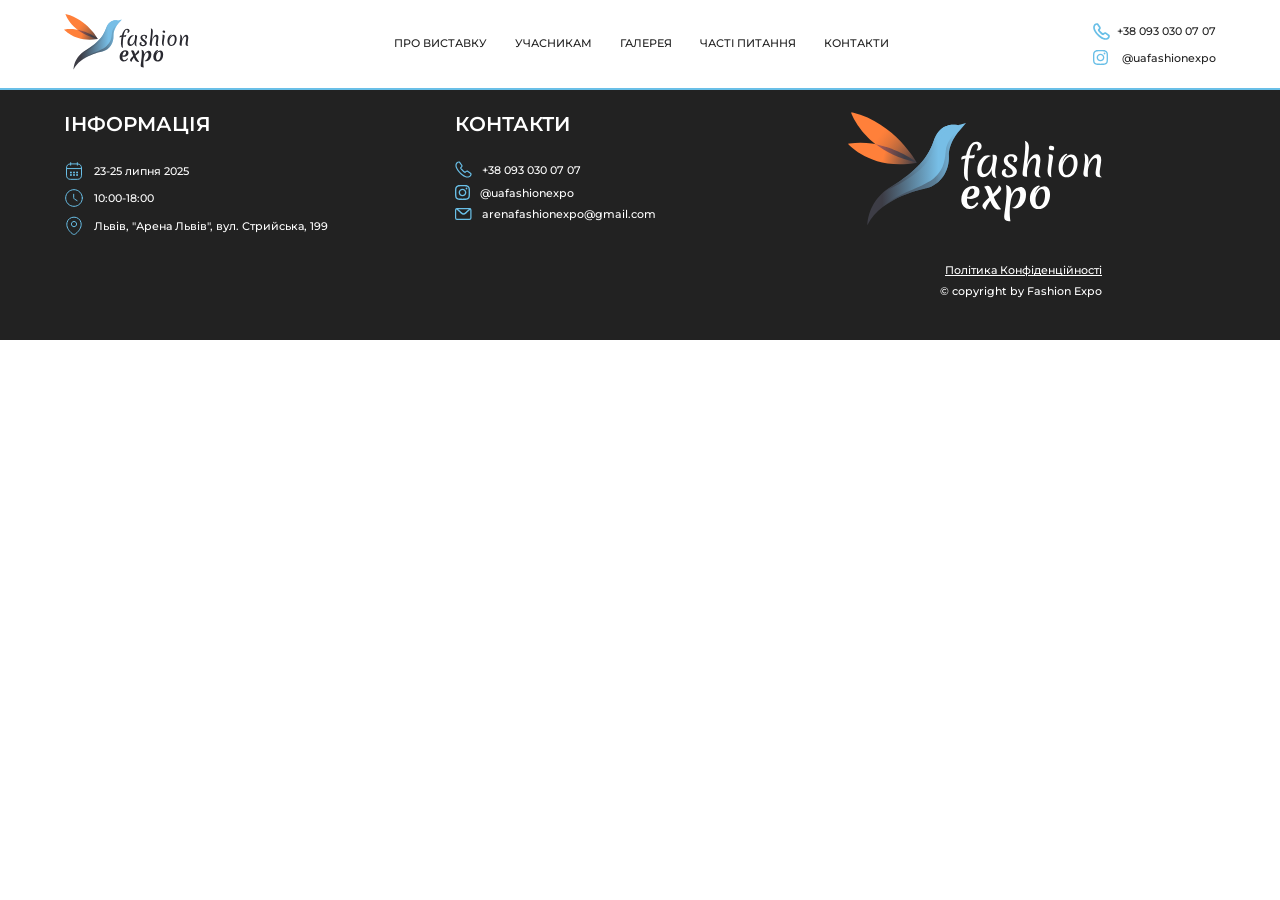
==== commit 4683fd1d: "google tag manager" ====
--- a/docs/privacy.html
+++ b/docs/privacy.html
@@ -1,6 +1,6 @@
-<!DOCTYPE html><html lang="en"><head><meta charset="UTF-8"><meta name="viewport" content="width=device-width, user-scalabel=yes, initial-scale=1.0, maximum-scale=2.0, minimum-scale=1.0"><link rel="stylesheet" href="css/styles.css"><link rel="preconnect" href="https://fonts.googleapis.com">
+<!DOCTYPE html><html lang="en"><head><script>(function(w,d,s,l,i){w[l]=w[l]||[];w[l].push({'gtm.start':new Date().getTime(),event:'gtm.js'});var f=d.getElementsByTagName(s)[0],j=d.createElement(s),dl=l!='dataLayer'?'&l='+l:'';j.async=true;j.src='https://www.googletagmanager.com/gtm.js?id='+i+dl;f.parentNode.insertBefore(j,f);})(window,document,'script','dataLayer','GTM-TWF9VDPJ');</script><meta charset="UTF-8"><meta name="viewport" content="width=device-width, user-scalabel=yes, initial-scale=1.0, maximum-scale=2.0, minimum-scale=1.0"><link rel="stylesheet" href="css/styles.css"><link rel="preconnect" href="https://fonts.googleapis.com">
 <link rel="preconnect" href="https://fonts.gstatic.com" crossorigin>
-<link href="https://fonts.googleapis.com/css2?family=Montserrat:ital,wght@0,100..900;1,100..900&display=swap" rel="stylesheet"><title>UA Fashion Expo - Зустріньтесь з виробниками на спеціалізованій виставці та побачте нові колекції першими.</title></head><body> <header><div class="header"><div class="wrapper flex-between items-center"><div class="dark-bgc"></div><div class="dark-bgc-popup"></div><div class="logo"> <a href="index.html"><img src="img/logo.svg" alt=""></a></div><nav class="nav"> <div class="logo_mobile"><a href="index.html"><img src="img/logo.svg" alt=""></a><a class="cancel" href="#"><svg xmlns="http://www.w3.org/2000/svg" width="16" height="16" viewBox="0 0 16 16" fill="none">
+<link href="https://fonts.googleapis.com/css2?family=Montserrat:ital,wght@0,100..900;1,100..900&display=swap" rel="stylesheet"><title>UA Fashion Expo - Зустріньтесь з виробниками на спеціалізованій виставці та побачте нові колекції першими.</title></head><body> <noscript><iframe src="https://www.googletagmanager.com/ns.html?id=GTM-TWF9VDPJ"height="0" width="0" style="display:none;visibility:hidden"></iframe></noscript><header><div class="header"><div class="wrapper flex-between items-center"><div class="dark-bgc"></div><div class="dark-bgc-popup"></div><div class="dark-succes"></div><div class="logo"> <a href="index.html"><img src="img/logo.svg" alt=""></a></div><nav class="nav"> <div class="logo_mobile"><a href="index.html"><img src="img/logo.svg" alt=""></a><a class="cancel" href="#"><svg xmlns="http://www.w3.org/2000/svg" width="16" height="16" viewBox="0 0 16 16" fill="none">
 <path d="M1 15L14.7071 1M15 15L1.29291 1" stroke="#121212" stroke-width="2" stroke-linecap="round"/>
 </svg></a></div><ul class="menu items-center"><li> <a href="#about">про виставку</a></li><li> <a href="#participant">учасникам</a></li><li> <a href="#galery">галерея</a></li><li> <a href="#question">часті питання</a></li><li> <a href="#contacts">контакти</a></li></ul><div class="cta_container items-center"> <a class="cta blue_cta customers" href="#">забронювати стенд</a><a class="cta border_cta visitors" href="">відвідати виставку</a></div><div class="dark_bg mobile_contacts_menu"><p class="date flex items-center"> <svg xmlns="http://www.w3.org/2000/svg" width="17" height="17" viewBox="0 0 30 31" fill="none">
 <path d="M10 3V6.75" stroke="#69BFE7" stroke-width="2.5" stroke-miterlimit="10" stroke-linecap="round" stroke-linejoin="round"/>
--- a/docs/css/styles.css
+++ b/docs/css/styles.css
@@ -1 +1 @@
-@font-face{font-family:Gotham;src:url(../fonts/Gotham-Book.woff2) format("woff2"),url(../fonts/Gotham-Book.woff) format("woff"),url(../fonts/Gotham-Book.ttf) format("truetype");font-weight:400;font-style:normal;font-display:swap}@font-face{font-family:Gotham;src:url(../fonts/Gotham-Bold.woff2) format("woff2"),url(../fonts/Gotham-Bold.woff) format("woff"),url(../fonts/Gotham-Bold.ttf) format("truetype");font-weight:700;font-style:normal;font-display:swap}@font-face{font-family:Gotham;src:url(../fonts/Gotham-Black.woff2) format("woff2"),url(../fonts/Gotham-Black.woff) format("woff"),url(../fonts/Gotham-Black.ttf) format("truetype");font-weight:900;font-style:normal;font-display:swap}@font-face{font-family:Gotham;src:url(../fonts/Gotham-Light.woff2) format("woff2"),url(../fonts/Gotham-Light.woff) format("woff"),url(../fonts/Gotham-Light.ttf) format("truetype");font-weight:300;font-style:normal;font-display:swap}@font-face{font-family:Gotham;src:url(../fonts/Gotham-Medium.woff2) format("woff2"),url(../fonts/Gotham-Medium.woff) format("woff"),url(../fonts/Gotham-Medium.ttf) format("truetype");font-weight:500;font-style:normal;font-display:swap}header{padding-top:110rem}.header{position:fixed;top:0;left:0;width:100%;padding:20rem 0;border-bottom:2px solid #69bfe7;background-color:#fff;z-index:5}.header>div{position:relative}.logo_mobile{position:relative;padding:20rem 20rem 0}.logo img,.logo_mobile img{max-width:140rem}.logo a,.logo_mobile a{-webkit-column-gap:8rem;-moz-column-gap:8rem;column-gap:8rem;color:#222}.logo span,.logo_mobile span{display:block}.logo span:first-child,.logo_mobile span:first-child{font-size:50rem;font-weight:700}.logo span:last-child,.logo_mobile span:last-child{font-size:20rem;font-weight:400;text-transform:uppercase}.desctop_contacts{display:none}.nav{position:fixed;top:0;right:-100%;width:80vw;height:100vh;z-index:10;background-color:#fff;-webkit-transition:all .5s ease;-o-transition:all .5s ease;transition:all .5s ease}.nav .cta_container{padding:0 20rem}.nav .cta{padding:25rem 18rem}.nav .border_cta{color:#69bfe7;background-color:rgba(0,0,0,0)}.mobile_contacts_menu{position:absolute;bottom:0;left:0;width:100%;padding:40rem 20rem 70rem}.mobile_contacts_menu a,.mobile_contacts_menu p{gap:8px;color:#fff;margin-bottom:10px}.mobile_contacts_menu a:last-child,.mobile_contacts_menu p:last-child{padding-top:5rem}.menu{padding:25rem 20rem;color:#222;text-transform:uppercase}.menu a{position:relative;display:block;font-size:22rem;padding:5rem 0;line-height:2em;color:#222;border-bottom:1px solid #222}.menu a:hover{color:#fff;background-color:#69bfe7}.mobile_contacts a{display:-webkit-box;display:-ms-flexbox;display:flex;-webkit-box-pack:start;-ms-flex-pack:start;justify-content:flex-start}.header_contacts a,.mobile_contacts a{gap:5rem;color:#222;-webkit-transition:all .5 ease;-o-transition:all .5 ease;transition:all .5 ease}.header_contacts a:hover,.mobile_contacts a:hover{-webkit-transform:scale(1.1);-ms-transform:scale(1.1);transform:scale(1.1)}.dark-bgc,.dark-bgc-popup{display:none;position:fixed;top:0;left:0;width:100%;height:100%;background-color:rgba(0,0,0,.2);-webkit-backdrop-filter:blur(4px);backdrop-filter:blur(4px);z-index:3}.burger{width:30px;height:100%;cursor:pointer}a.cancel{position:absolute;top:30px;right:20px;cursor:pointer}.header_contacts{display:-webkit-box;display:-ms-flexbox;display:flex;-webkit-column-gap:30rem;-moz-column-gap:30rem;column-gap:30rem}.header_contacts a{gap:10rem;color:#222;font-size:16rem}.header_contacts a:nth-child(2){display:none}.zaproshenia,.zaproshenia_inst{position:relative;padding:30rem 0}.bgc_container,.bgc_container_inst{min-height:50vh;background:url(../img/store.jpg) no-repeat 35%/cover}.bgc_container_inst{background:url(../img/ins_block.jpg) no-repeat 35%/cover}.zaproshenia::before{left:0}.zaproshenia_inst .text_container{max-width:705px}.text_container h2{text-align:left;padding-bottom:30rem}.text_container p{font-weight:400;line-height:1.5em;letter-spacing:.3px;margin-bottom:15rem}.text_container p:nth-child(3){margin-bottom:50rem}section.skheme{padding:70rem 0}section.skheme .flex{gap:20rem}section.skheme>.flex{-ms-flex-wrap:wrap;flex-wrap:wrap;padding:32rem 0 26rem}section.skheme h3{font-weight:600}.adress_container{display:-webkit-box;display:-ms-flexbox;display:flex}.map{position:relative;min-height:500rem;border-radius:5px;overflow:hidden}.map iframe{position:absolute;top:-72px;left:0;border:none;width:100%;height:130%}*{margin:0;padding:0;-webkit-box-sizing:border-box;box-sizing:border-box}html{font-size:.7px;scroll-behavior:smooth}body{position:relative;font-size:20rem;font-weight:500;font-family:Montserrat}h1{padding:30rem 0;font-size:45rem;font-weight:700}h2{font-size:20px;font-weight:600;text-transform:uppercase;text-align:center}ul{list-style:none}a{-webkit-transition:all .5s ease;-o-transition:all .5s ease;transition:all .5s ease;text-decoration:none}input,textarea{-webkit-appearance:none;-moz-appearance:none;appearance:none;width:100%;outline:0}textarea{resize:vertical}.wrapper{width:95%;margin:0 auto;padding:0 15rem}.text_center{text-align:center}.pos-r{position:relative}.flex{display:-webkit-box;display:-ms-flexbox;display:flex}.flex-between{display:-webkit-box;display:-ms-flexbox;display:flex;-webkit-box-pack:justify;-ms-flex-pack:justify;justify-content:space-between}.grid{display:grid}.items-center{-webkit-box-align:center;-ms-flex-align:center;align-items:center}img{width:100%;height:100%;-o-object-fit:cover;object-fit:cover;-o-object-position:center;object-position:center}.dark_bg{color:#fff;background-color:#222}.dark-bgc{display:none;position:fixed;top:0;left:0;width:100%;height:100%;background-color:rgba(0,0,0,.3);-webkit-backdrop-filter:blur(4px);backdrop-filter:blur(4px);z-index:3}.gallery{min-height:80vh;grid-template-columns:repeat(3,1fr);grid-template-rows:auto}.item{background-color:#ccc;border:1px solid #000}.main_container{position:relative;padding:45px 0;color:#fff;background:#222 url(../img/main_bg.jpg) no-repeat center/cover;display:-webkit-box;display:-ms-flexbox;display:flex;-webkit-box-orient:vertical;-webkit-box-direction:normal;-ms-flex-direction:column;flex-direction:column;-webkit-box-pack:center;-ms-flex-pack:center;justify-content:center}.mask{position:absolute;top:0;left:0;width:100%;height:100%}.mask_bg{background:-webkit-gradient(linear,right top,left top,from(rgba(0,0,0,.05)),to(rgba(0,0,0,.8)));background:-o-linear-gradient(right,rgba(0,0,0,.05) 0,rgba(0,0,0,.8) 100%);background:linear-gradient(270deg,rgba(0,0,0,.05) 0,rgba(0,0,0,.8) 100%);-webkit-backdrop-filter:blur(1px);backdrop-filter:blur(1px)}.text_main_container{position:relative;z-index:2}.text_main_container>p{font-size:12px;font-weight:400}.text_main_container>p:nth-child(3){padding-bottom:50rem}.header_one{font-size:16rem;text-transform:uppercase}.cta_container{-webkit-box-pack:center;-ms-flex-pack:center;justify-content:center}.cta{display:-webkit-box;display:-ms-flexbox;display:flex;-webkit-box-pack:center;-ms-flex-pack:center;justify-content:center;-webkit-box-align:center;-ms-flex-align:center;align-items:center;gap:5rem;max-height:60px;margin-bottom:20rem;padding:19px 18px;color:#fff;text-align:center;font-size:12px;font-weight:700;line-height:1em;letter-spacing:.28px;text-transform:uppercase;border-radius:5px}.blue_cta{background-color:#69bfe7}.blue_cta:hover{background-color:#3898c5}.border_cta{border-radius:5px;border:2px solid #69bfe7;background:rgba(0,0,0,.2)}.border_cta:hover{background-color:#69bfe7}.date_container{display:block;padding-top:30rem}.date_container p{-webkit-column-gap:10rem;-moz-column-gap:10rem;column-gap:10rem;font-size:20rem}.count_container{text-align:center;padding:20rem 0}.count_container>div{-ms-flex-wrap:wrap;flex-wrap:wrap;-webkit-box-pack:center;-ms-flex-pack:center;justify-content:center}.count_container p{padding-bottom:10rem;color:#69bfe7;font-size:25rem;font-weight:600;text-transform:uppercase}.count p{line-height:1em;min-width:80px;text-align:center;color:#222}.count p span:last-child{display:block;padding:0 15rem;font-size:16rem}.count p+p{border-left:1px solid #222}.mobile_inst{padding:47rem 0 0 0}.mobile_inst p{font-size:12px;text-transform:uppercase;gap:15px;-webkit-box-pack:center;-ms-flex-pack:center;justify-content:center}.mobile_inst p a{text-transform:none;color:#fff;gap:5px}.pad-100{padding:40rem 0}.main_text{padding-bottom:33rem}.main_text p{font-weight:400}.meta{-ms-flex-wrap:wrap;flex-wrap:wrap;gap:50rem;-webkit-box-pack:center;-ms-flex-pack:center;justify-content:center}.meta h2{padding-bottom:26rem}.meta p{padding-bottom:18px}.meta .flex{-webkit-column-gap:30rem;-moz-column-gap:30rem;column-gap:30rem;padding-top:32rem}.meta .flex .cta_bg{background:rgba(255,255,255,.2)}.meta .flex .cta_bg:hover{background-color:#222}.specifical li.flex{-ms-flex-wrap:nowrap;flex-wrap:nowrap;-webkit-column-gap:20rem;-moz-column-gap:20rem;column-gap:20rem;padding:0 0 21rem 0;margin-bottom:21rem;border-bottom:1px solid #69bfe7}.specifical li.flex svg{min-width:50px}.main_info{padding:30px 0}.main_info h2{padding-bottom:35rem;text-align:center}.hidden_text{position:relative;padding-bottom:30px;max-height:339px;font-weight:400;overflow:hidden;-webkit-transition:max-height .5s ease-in-out;-o-transition:max-height .5s ease-in-out;transition:max-height .5s ease-in-out}.hidden_text.expanded{max-height:2000px}.hidden_text p{padding-bottom:10rem;-o-text-overflow:ellipsis;text-overflow:ellipsis;font-weight:400}.hidden_mask{z-index:3;background:-webkit-gradient(linear,left top,left bottom,from(transparent),color-stop(45%,rgba(255,255,255,.4)),color-stop(88%,#fff));background:-o-linear-gradient(top,transparent 0,rgba(255,255,255,.4) 45%,#fff 88%);background:linear-gradient(180deg,transparent 0,rgba(255,255,255,.4) 45%,#fff 88%);-webkit-transition:opacity .3s ease-in-out;-o-transition:opacity .3s ease-in-out;transition:opacity .3s ease-in-out}.expanded .hidden_mask{opacity:0;pointer-events:none}.readAll{margin:0 auto;width:260px;text-align:center}.category_products div{position:relative;border-radius:5px;overflow:hidden;z-index:0}.category_products div:hover>picture>img{display:inline-block;-webkit-transform:scale(1.1);-ms-transform:scale(1.1);transform:scale(1.1)}.category_products div img{-webkit-transition:all .5s ease;-o-transition:all .5s ease;transition:all .5s ease}.category_products div p{position:absolute;left:50%;bottom:36rem;font-size:30rem;color:#fff;text-transform:uppercase;-webkit-transform:translateX(-50%);-ms-transform:translateX(-50%);transform:translateX(-50%);z-index:5}.category_products div .category_mask{background:-webkit-gradient(linear,left top,left bottom,from(rgba(0,0,0,0)),to(rgba(0,0,0,.7)));background:-o-linear-gradient(top,rgba(0,0,0,0) 0,rgba(0,0,0,.7) 100%);background:linear-gradient(180deg,rgba(0,0,0,0) 0,rgba(0,0,0,.7) 100%);z-index:4}.category_products h2{padding-bottom:15px}.catecory_card{max-width:358px;max-height:400px}.col-4{gap:10px;grid-template-columns:repeat(2,1fr)}.participants_container{padding-top:40rem;padding-bottom:40rem}.participants_container h2{padding-bottom:40rem}.participants_container>p{padding-bottom:10rem;font-weight:400}.participants_container>p:nth-child(3){padding-bottom:30px}.participants_container .grid{padding-bottom:20px}.participants_container .grid div{padding:16rem;display:-webkit-box;display:-ms-flexbox;display:flex;-webkit-box-pack:center;-ms-flex-pack:center;justify-content:center;-webkit-box-align:center;-ms-flex-align:center;align-items:center;-ms-flex-line-pack:justify;align-content:space-between;-webkit-box-orient:vertical;-webkit-box-direction:normal;-ms-flex-direction:column;flex-direction:column;border-radius:5px;border:1px solid #222}.participants_container picture{display:inline-block}.participants_container img{min-width:112px;max-height:57rem;width:100%;-o-object-fit:contain;object-fit:contain;-o-object-position:center;object-position:center}.participants_container .cta_container{-webkit-box-pack:center;-ms-flex-pack:center;justify-content:center}.participants_container .cta_container .border_cta{color:#69bfe7;background-color:rgba(0,0,0,0)}.participants_container .cta_container .border_cta:hover{color:#fff;background-color:#69bfe7}.galery{display:none}.galery,.galery_mobile{padding-bottom:30rem}.galery h2,.galery_mobile h2{padding-bottom:50rem}.galery img,.galery_mobile img{border-radius:5px}.galery div,.galery_mobile div{gap:30px}.galery .cta_container,.galery_mobile .cta_container{-webkit-box-pack:center;-ms-flex-pack:center;justify-content:center}.galery .cta_container a:hover,.galery_mobile .cta_container a:hover{background-color:#3898c5}.galery_mobile .slider-container div{height:90vw}.galery_mobile img{-o-object-fit:cover;object-fit:cover;height:100%}.small_cont{display:grid;grid-template-columns:repeat(2,1fr)}.galery_mobile{position:relative}.galery_mobile .slider-container{max-width:70vw;margin:0 auto;margin-bottom:20rem}.left.slider_navigation,.right.slider_navigation{position:absolute;top:50%;width:8px;height:16px;-webkit-transform:translateY(-200%);-ms-transform:translateY(-200%);transform:translateY(-200%)}.left.slider_navigation{left:5%;background-image:url(data:image/svg+xml,%3Csvg%20xmlns%3D%22http%3A%2F%2Fwww.w3.org%2F2000%2Fsvg%22%20width%3D%2211%22%20height%3D%2218%22%20viewBox%3D%220%200%2011%2018%22%20fill%3D%22none%22%3E%3Cpath%20d%3D%22M10%2017L2%209L10%201%22%20stroke%3D%22%23222222%22%20stroke-width%3D%222%22%20stroke-linecap%3D%22round%22%2F%3E%3C%2Fsvg%3E)}.right.slider_navigation{right:5%;-webkit-transform:translateY(-200%) scaleX(-1);-ms-transform:translateY(-200%) scaleX(-1);transform:translateY(-200%) scaleX(-1);background-image:url(data:image/svg+xml,%3Csvg%20xmlns%3D%22http%3A%2F%2Fwww.w3.org%2F2000%2Fsvg%22%20width%3D%2211%22%20height%3D%2218%22%20viewBox%3D%220%200%2011%2018%22%20fill%3D%22none%22%3E%3Cpath%20d%3D%22M10%2017L2%209L10%201%22%20stroke%3D%22%23222222%22%20stroke-width%3D%222%22%20stroke-linecap%3D%22round%22%2F%3E%3C%2Fsvg%3E)}.popup{display:none;padding:50rem 30rem;position:fixed;top:50%;left:50%;background-color:#fff;border-radius:5px;z-index:10;-webkit-transform:translate(-50%,-50%);-ms-transform:translate(-50%,-50%);transform:translate(-50%,-50%);overflow:auto}.popup::-webkit-scrollbar{width:8rem;height:100%;border-radius:3rem;background-color:#ccc}.popup::-webkit-scrollbar-thumb{border-radius:3rem;background-color:#69bfe7}.popup .grid{-ms-flex-wrap:wrap;flex-wrap:wrap;-webkit-column-gap:20rem;-moz-column-gap:20rem;column-gap:20rem}.popup h2{padding-bottom:17rem;text-align:center;font-size:20px;font-weight:600;text-transform:uppercase}.popup input,.popup label{width:100%;font-size:14px;line-height:1.4em}.popup label{display:block;margin-bottom:5px;color:#616060}.popup input{padding:5px 10px;border-radius:3px;border:1px solid #c5c4c4}.popup button{border:none;cursor:pointer;width:100%;margin:0 auto}.popup .approve_container{display:-webkit-box;display:-ms-flexbox;display:flex;-webkit-column-gap:5px;-moz-column-gap:5px;column-gap:5px;padding:11rem 0 21rem;color:#222}.popup .parent{position:relative;display:block}.popup input[type=checkbox],.popup input[type=radio]{padding:0;width:15px;height:15px}.popup .approve{border-radius:2px}.popup .approve:checked{border-color:#222}.popup .approve:checked+span{position:absolute;top:50%;left:50%;display:inline-block;width:12px;height:10px;-webkit-transform:translate(-50%,-75%);-ms-transform:translate(-50%,-75%);transform:translate(-50%,-75%);background:url(../img/arrow.svg) no-repeat center/contain}.popup{width:100%;max-width:90vw;max-height:90vh}.cancel_popup,.cancel_popup_cust,.cancel_popup_vis{position:absolute;top:20px;right:20px}.cancel_popup svg,.cancel_popup_cust svg,.cancel_popup_vis svg{width:15px;height:15px}.radio_btn p{line-height:1.8em;font-size:16px}.radio_btn label.items-center{display:-webkit-box;display:-ms-flexbox;display:flex;line-height:1.4em;color:#222;-webkit-column-gap:5px;-moz-column-gap:5px;column-gap:5px}.radio_btn input{background-color:#fff;border:3px solid #fff;outline:1px solid #000;border-radius:50%}.radio_btn input:checked{background-color:#222}.jello-animation{-webkit-animation:jello .8s ease-in-out;animation:jello .8s ease-in-out}@-webkit-keyframes jello{0%,100%,11.1%{-webkit-transform:translate(-50%,-50%) translateZ(0);transform:translate(-50%,-50%) translateZ(0)}22.2%{-webkit-transform:translate(-50%,-50%) skewX(-12.5deg) skewY(-12.5deg);transform:translate(-50%,-50%) skewX(-12.5deg) skewY(-12.5deg)}33.3%{-webkit-transform:translate(-50%,-50%) skewX(6.25deg) skewY(6.25deg);transform:translate(-50%,-50%) skewX(6.25deg) skewY(6.25deg)}44.4%{-webkit-transform:translate(-50%,-50%) skewX(-3.125deg) skewY(-3.125deg);transform:translate(-50%,-50%) skewX(-3.125deg) skewY(-3.125deg)}55.5%{-webkit-transform:translate(-50%,-50%) skewX(1.5625deg) skewY(1.5625deg);transform:translate(-50%,-50%) skewX(1.5625deg) skewY(1.5625deg)}66.6%{-webkit-transform:translate(-50%,-50%) skewX(-.78125deg) skewY(-.78125deg);transform:translate(-50%,-50%) skewX(-.78125deg) skewY(-.78125deg)}77.7%{-webkit-transform:translate(-50%,-50%) skewX(.390625deg) skewY(.390625deg);transform:translate(-50%,-50%) skewX(.390625deg) skewY(.390625deg)}88.8%{-webkit-transform:translate(-50%,-50%) skewX(-.1953125deg) skewY(-.1953125deg);transform:translate(-50%,-50%) skewX(-.1953125deg) skewY(-.1953125deg)}}@keyframes jello{0%,100%,11.1%{-webkit-transform:translate(-50%,-50%) translateZ(0);transform:translate(-50%,-50%) translateZ(0)}22.2%{-webkit-transform:translate(-50%,-50%) skewX(-12.5deg) skewY(-12.5deg);transform:translate(-50%,-50%) skewX(-12.5deg) skewY(-12.5deg)}33.3%{-webkit-transform:translate(-50%,-50%) skewX(6.25deg) skewY(6.25deg);transform:translate(-50%,-50%) skewX(6.25deg) skewY(6.25deg)}44.4%{-webkit-transform:translate(-50%,-50%) skewX(-3.125deg) skewY(-3.125deg);transform:translate(-50%,-50%) skewX(-3.125deg) skewY(-3.125deg)}55.5%{-webkit-transform:translate(-50%,-50%) skewX(1.5625deg) skewY(1.5625deg);transform:translate(-50%,-50%) skewX(1.5625deg) skewY(1.5625deg)}66.6%{-webkit-transform:translate(-50%,-50%) skewX(-.78125deg) skewY(-.78125deg);transform:translate(-50%,-50%) skewX(-.78125deg) skewY(-.78125deg)}77.7%{-webkit-transform:translate(-50%,-50%) skewX(.390625deg) skewY(.390625deg);transform:translate(-50%,-50%) skewX(.390625deg) skewY(.390625deg)}88.8%{-webkit-transform:translate(-50%,-50%) skewX(-.1953125deg) skewY(-.1953125deg);transform:translate(-50%,-50%) skewX(-.1953125deg) skewY(-.1953125deg)}}.question{padding:40rem 0}.info-item{margin-bottom:20rem;border-bottom:1px solid #222}.readmore{position:relative;padding:12px;color:#222}.readmore-active .svg_btn svg{-webkit-transform:translate(-50%,-50%) rotate(-180deg);-ms-transform:translate(-50%,-50%) rotate(-180deg);transform:translate(-50%,-50%) rotate(-180deg)}.description-more{font-size:18rem;font-weight:400;max-height:0;overflow:hidden}.visible{padding:12px;max-height:3000rem;-webkit-transition:max-height 1s ease;-o-transition:max-height 1s ease;transition:max-height 1s ease}.svg_btn{position:relative;display:inline-block}.svg_btn svg{position:absolute;top:50%;left:50%;-webkit-transform:translate(-50%,-50%) rotate(0);-ms-transform:translate(-50%,-50%) rotate(0);transform:translate(-50%,-50%) rotate(0);-webkit-transition:all .5s ease;-o-transition:all .5s ease;transition:all .5s ease}.post-icon{max-width:200px}.footer{padding:50rem 0}.footer a{color:#fff}.footer h3{padding-bottom:25px;font-size:20px;font-weight:600;text-transform:uppercase}.footer_info{font-size:16rem;padding-bottom:30px}.footer_info a,.footer_info p{margin-bottom:10rem;-webkit-column-gap:10px;-moz-column-gap:10px;column-gap:10px}.logo_footer{display:inline-block;padding-bottom:50rem;max-width:70vw}.logo_footer img{-o-object-fit:cover;object-fit:cover}.privacy a{display:inline-block;text-decoration:underline;margin-bottom:10rem}.map{position:relative;min-height:500rem;border-radius:5px;overflow:hidden}.map iframe{position:absolute;top:-72px;left:0;border:none;width:100%;height:130%}.col_2_partners h2{padding:30rem 0;-webkit-box-pack:center;-ms-flex-pack:center;justify-content:center;color:#69bfe7}.partners_block{border-left:1px solid #222}.partner_col{display:grid;grid-template-columns:repeat(auto-fit,minmax(0,1fr));border-top:1px solid #222;border-bottom:1px solid #222}.partner_col div{display:-webkit-box;display:-ms-flexbox;display:flex;padding:15rem;-webkit-box-align:center;-ms-flex-align:center;align-items:center;-webkit-box-pack:center;-ms-flex-pack:center;justify-content:center;border-right:1px solid #222}.partner_col div picture{display:block;width:100%;height:100%}.partner_col div img{-o-object-fit:contain;object-fit:contain}.adress span{max-width:260px}.privacy_page{display:none;position:fixed;top:50%;left:50%;width:90vw;height:70vh;background-color:#fff;padding-bottom:70rem;-webkit-transform:translate(-50%,-50%);-ms-transform:translate(-50%,-50%);transform:translate(-50%,-50%);z-index:20;overflow:auto}.privacy_page::-webkit-scrollbar{width:8rem;height:100%;border-radius:3rem;background-color:#ccc}.privacy_page::-webkit-scrollbar-thumb{border-radius:3rem;background-color:#69bfe7}.privacy_page h1{padding-bottom:20rem;font-size:36rem;font-weight:600;text-align:center}.privacy_page p{padding-bottom:20rem;font-weight:400}.privacyPolice:hover{color:#69bfe7}@media screen and (min-width:600px){.col-4{grid-template-columns:repeat(4,1fr)}}@media screen and (min-width:768px){.logo img{max-width:180rem}.col-2{grid-template-columns:repeat(2,1fr)}.zaproshenia,.zaproshenia_inst{padding:50rem 0 50rem 30rem}.zaproshenia::before,.zaproshenia_inst::before{content:"";position:absolute;top:0;width:45vw;height:100%;background:url(../img/store.jpg) no-repeat 35%/cover}.bgc_container,.bgc_container_inst{display:none}.zaproshenia_inst::before{right:0;background:url(../img/ins_block.jpg) no-repeat 35%/cover}section.skheme>.flex{-webkit-box-pack:center;-ms-flex-pack:center;justify-content:center}h2{font-size:36rem}.wrapper{width:90%}.main_container{max-height:863px;padding:150rem 0}.text_main_container>p{font-size:26rem}.text_main_container>p:nth-child(3){padding-bottom:78rem}.header_one{font-size:30rem}.cta_container{display:-webkit-box;display:-ms-flexbox;display:flex;-ms-flex-wrap:nowrap;flex-wrap:nowrap;gap:30rem}.cta{padding:22px 18px;font-size:16rem;width:260px}.count_container{text-align:left}.count_container p{font-size:30rem}.count p{min-width:120px}.count p span:last-child{padding:0 45rem}.pad-100{padding:100rem 0}.main_text{padding-bottom:0}.main_info{padding:70rem 0}.category_products h2{padding-bottom:48rem}.participants_container{padding:70rem 0}.participants_container>p{max-width:75vw;margin:0 auto;text-align:center}.participants_container .grid div{padding:26rem}.participants_container img{max-width:15vw;min-height:135px}.popup .grid{-ms-flex-wrap:nowrap;flex-wrap:nowrap}.popup h2{font-size:36rem}.popup input,.popup label{line-height:2em;font-size:16px}.popup{max-width:50vw}.question{padding:70rem 0;width:70vw;margin:0 auto}.footer{display:grid;gap:30rem;grid-template-columns:repeat(3,1fr)}.footer_info:last-child{text-align:right;width:20vw}.footer_info{padding-bottom:0}.logo_footer{max-width:254px}.partners_bottom{border-top:1px solid #222;max-height:150px}.col_2_partners h2{-webkit-box-pack:start;-ms-flex-pack:start;justify-content:flex-start;text-align:left}.col_2_partners{grid-template-columns:22vw 60vw}.partner_col{border-top:none}.partner_col div{max-width:307px;max-height:150px;padding:20rem}}@media screen and (min-width:1024px){.logo_mobile,.mobile_inst{display:none}.desctop_contacts{display:-webkit-box;display:-ms-flexbox;display:flex}.nav{position:static;width:auto;height:auto;padding:0;z-index:0}.nav .cta_container{display:none}.mobile_contacts_menu{display:none}.menu{display:-webkit-box;display:-ms-flexbox;display:flex;-webkit-box-pack:justify;-ms-flex-pack:justify;justify-content:space-between;gap:40rem}.menu a{border:none;padding:0;text-align:center;font-size:16rem;line-height:1em}.menu a:hover{color:#69bfe7;background-color:rgba(0,0,0,0)}.mobile_contacts,.mobile_item{display:none}.burger{display:none}a.cancel{display:none}.header_contacts{display:block}.header_contacts a:first-child{padding-bottom:15rem}.header_contacts a:nth-child(2){display:-webkit-box;display:-ms-flexbox;display:flex}h1{padding:40rem 0;font-size:90rem}.text_main_container{max-width:55vw}.cta_container{-webkit-box-pack:start;-ms-flex-pack:start;justify-content:flex-start}.date_container{padding-top:150rem;display:-webkit-box;display:-ms-flexbox;display:flex;-webkit-column-gap:50rem;-moz-column-gap:50rem;column-gap:50rem}.count_container>div{-webkit-box-pack:justify;-ms-flex-pack:justify;justify-content:space-between}.count{padding:0 30rem}.pad-100 h2{text-align:left}.main_text{width:742px}.meta{gap:100rem;-webkit-box-pack:justify;-ms-flex-pack:justify;justify-content:space-between;-ms-flex-wrap:nowrap;flex-wrap:nowrap}.galery{display:block}.galery,.galery_mobile{padding-bottom:70rem}.col-3{grid-template-columns:repeat(3,1fr)}.item_large{margin-bottom:30px;height:50vh}.item_medium,.item_small{margin-bottom:30px;height:20vw}.galery_mobile{display:none}.popup{max-width:50vw}.cancel_popup svg,.cancel_popup_cust svg,.cancel_popup_vis svg{width:22px;height:22px}.cancel_popup,.cancel_popup_cust,.cancel_popup_vis{top:20px;right:30px}.privacy_page{width:70vw;height:40vw}}@media screen and (min-width:1350px){html{font-size:1px}}@media screen and (min-width:1440px){.header{padding:20rem 0}.logo img{max-width:190px}.zaproshenia,.zaproshenia_inst{padding:100rem 0 100rem 30rem}.text_main_container{max-width:803px}.cta{font-size:14px}.count_container p{font-size:36rem}.popup{max-width:607px;max-height:800px}.partner_col{grid-template-columns:repeat(3,307px)}}@media screen and (min-width:1520px){.wrapper{max-width:1520px;margin:0 auto}.item_large{height:487rem}.item_medium,.item_small{height:315rem}.popup .grid{-webkit-column-gap:25rem;-moz-column-gap:25rem;column-gap:25rem}.question{max-width:1004px}.col_2_partners{grid-template-columns:250px 1257px}}+@font-face{font-family:Gotham;src:url(../fonts/Gotham-Book.woff2) format("woff2"),url(../fonts/Gotham-Book.woff) format("woff"),url(../fonts/Gotham-Book.ttf) format("truetype");font-weight:400;font-style:normal;font-display:swap}@font-face{font-family:Gotham;src:url(../fonts/Gotham-Bold.woff2) format("woff2"),url(../fonts/Gotham-Bold.woff) format("woff"),url(../fonts/Gotham-Bold.ttf) format("truetype");font-weight:700;font-style:normal;font-display:swap}@font-face{font-family:Gotham;src:url(../fonts/Gotham-Black.woff2) format("woff2"),url(../fonts/Gotham-Black.woff) format("woff"),url(../fonts/Gotham-Black.ttf) format("truetype");font-weight:900;font-style:normal;font-display:swap}@font-face{font-family:Gotham;src:url(../fonts/Gotham-Light.woff2) format("woff2"),url(../fonts/Gotham-Light.woff) format("woff"),url(../fonts/Gotham-Light.ttf) format("truetype");font-weight:300;font-style:normal;font-display:swap}@font-face{font-family:Gotham;src:url(../fonts/Gotham-Medium.woff2) format("woff2"),url(../fonts/Gotham-Medium.woff) format("woff"),url(../fonts/Gotham-Medium.ttf) format("truetype");font-weight:500;font-style:normal;font-display:swap}header{padding-top:110rem}.header{position:fixed;top:0;left:0;width:100%;padding:20rem 0;border-bottom:2px solid #69bfe7;background-color:#fff;z-index:5}.header>div{position:relative}.logo_mobile{position:relative;padding:20rem 20rem 0}.logo img,.logo_mobile img{max-width:140rem}.logo a,.logo_mobile a{-webkit-column-gap:8rem;-moz-column-gap:8rem;column-gap:8rem;color:#222}.logo span,.logo_mobile span{display:block}.logo span:first-child,.logo_mobile span:first-child{font-size:50rem;font-weight:700}.logo span:last-child,.logo_mobile span:last-child{font-size:20rem;font-weight:400;text-transform:uppercase}.desctop_contacts{display:none}.nav{position:fixed;top:0;right:-100%;width:80vw;height:100vh;z-index:10;background-color:#fff;-webkit-transition:all .5s ease;-o-transition:all .5s ease;transition:all .5s ease}.nav .cta_container{padding:0 20rem}.nav .cta{padding:25rem 18rem}.nav .border_cta{color:#69bfe7;background-color:rgba(0,0,0,0)}.mobile_contacts_menu{position:absolute;bottom:0;left:0;width:100%;padding:40rem 20rem 70rem}.mobile_contacts_menu a,.mobile_contacts_menu p{gap:8px;color:#fff;margin-bottom:10px}.mobile_contacts_menu a:last-child,.mobile_contacts_menu p:last-child{padding-top:5rem}.menu{padding:25rem 20rem;color:#222;text-transform:uppercase}.menu a{position:relative;display:block;font-size:22rem;padding:5rem 0;line-height:2em;color:#222;border-bottom:1px solid #222}.menu a:hover{color:#fff;background-color:#69bfe7}.mobile_contacts a{display:-webkit-box;display:-ms-flexbox;display:flex;-webkit-box-pack:start;-ms-flex-pack:start;justify-content:flex-start}.header_contacts a,.mobile_contacts a{gap:5rem;color:#222;-webkit-transition:all .5 ease;-o-transition:all .5 ease;transition:all .5 ease}.header_contacts a:hover,.mobile_contacts a:hover{-webkit-transform:scale(1.1);-ms-transform:scale(1.1);transform:scale(1.1)}.dark-bgc,.dark-bgc-popup,.dark-succes{display:none;position:fixed;top:0;left:0;width:100%;height:100%;background-color:rgba(0,0,0,.2);-webkit-backdrop-filter:blur(4px);backdrop-filter:blur(4px);z-index:3}.burger{width:30px;height:100%;cursor:pointer}a.cancel{position:absolute;top:30px;right:20px;cursor:pointer}.header_contacts{display:-webkit-box;display:-ms-flexbox;display:flex;-webkit-column-gap:30rem;-moz-column-gap:30rem;column-gap:30rem}.header_contacts a{gap:10rem;color:#222;font-size:16rem}.header_contacts a:nth-child(2){display:none}.zaproshenia,.zaproshenia_inst{position:relative;padding:30rem 0}.bgc_container,.bgc_container_inst{min-height:50vh;background:url(../img/store.jpg) no-repeat 35%/cover}.bgc_container_inst{background:url(../img/ins_block.jpg) no-repeat 35%/cover}.zaproshenia::before{left:0}.zaproshenia_inst .text_container{max-width:705px}.text_container h2{text-align:left;padding-bottom:30rem}.text_container p{font-weight:400;line-height:1.5em;letter-spacing:.3px;margin-bottom:15rem}.text_container p:nth-child(3){margin-bottom:50rem}section.skheme{padding:70rem 0}section.skheme .flex{gap:20rem}section.skheme>.flex{-ms-flex-wrap:wrap;flex-wrap:wrap;padding:32rem 0 26rem}section.skheme h3{font-weight:600}.adress_container{display:-webkit-box;display:-ms-flexbox;display:flex}.map{position:relative;min-height:500rem;border-radius:5px;overflow:hidden}.map iframe{position:absolute;top:-72px;left:0;border:none;width:100%;height:130%}*{margin:0;padding:0;-webkit-box-sizing:border-box;box-sizing:border-box}html{font-size:.7px;scroll-behavior:smooth}body{position:relative;font-size:20rem;font-weight:500;font-family:Montserrat}h1{padding:30rem 0;font-size:45rem;font-weight:700}h2{font-size:20px;font-weight:600;text-transform:uppercase;text-align:center}ul{list-style:none}a{-webkit-transition:all .5s ease;-o-transition:all .5s ease;transition:all .5s ease;text-decoration:none}input,textarea{-webkit-appearance:none;-moz-appearance:none;appearance:none;width:100%;outline:0}textarea{resize:vertical}.wrapper{width:95%;margin:0 auto;padding:0 15rem}.text_center{text-align:center}.pos-r{position:relative}.flex{display:-webkit-box;display:-ms-flexbox;display:flex}.flex-between{display:-webkit-box;display:-ms-flexbox;display:flex;-webkit-box-pack:justify;-ms-flex-pack:justify;justify-content:space-between}.grid{display:grid}.items-center{-webkit-box-align:center;-ms-flex-align:center;align-items:center}img{width:100%;height:100%;-o-object-fit:cover;object-fit:cover;-o-object-position:center;object-position:center}.dark_bg{color:#fff;background-color:#222}.dark-bgc{display:none;position:fixed;top:0;left:0;width:100%;height:100%;background-color:rgba(0,0,0,.3);-webkit-backdrop-filter:blur(4px);backdrop-filter:blur(4px);z-index:3}.gallery{min-height:80vh;grid-template-columns:repeat(3,1fr);grid-template-rows:auto}.item{background-color:#ccc;border:1px solid #000}.main_container{position:relative;padding:45px 0;color:#fff;background:#222 url(../img/main_bg.jpg) no-repeat center/cover;display:-webkit-box;display:-ms-flexbox;display:flex;-webkit-box-orient:vertical;-webkit-box-direction:normal;-ms-flex-direction:column;flex-direction:column;-webkit-box-pack:center;-ms-flex-pack:center;justify-content:center}.mask{position:absolute;top:0;left:0;width:100%;height:100%}.mask_bg{background:-webkit-gradient(linear,right top,left top,from(rgba(0,0,0,.05)),to(rgba(0,0,0,.8)));background:-o-linear-gradient(right,rgba(0,0,0,.05) 0,rgba(0,0,0,.8) 100%);background:linear-gradient(270deg,rgba(0,0,0,.05) 0,rgba(0,0,0,.8) 100%);-webkit-backdrop-filter:blur(1px);backdrop-filter:blur(1px)}.text_main_container{position:relative;z-index:2}.text_main_container>p{font-size:12px;font-weight:400}.text_main_container>p:nth-child(3){padding-bottom:50rem}.header_one{font-size:16rem;text-transform:uppercase}.cta_container{-webkit-box-pack:center;-ms-flex-pack:center;justify-content:center}.cta{display:-webkit-box;display:-ms-flexbox;display:flex;-webkit-box-pack:center;-ms-flex-pack:center;justify-content:center;-webkit-box-align:center;-ms-flex-align:center;align-items:center;gap:5rem;max-height:60px;margin-bottom:20rem;padding:19px 18px;color:#fff;text-align:center;font-size:12px;font-weight:700;line-height:1em;letter-spacing:.28px;text-transform:uppercase;border-radius:5px}.blue_cta{background-color:#69bfe7}.blue_cta:hover{background-color:#3898c5}.border_cta{border-radius:5px;border:2px solid #69bfe7;background:rgba(0,0,0,.2)}.border_cta:hover{background-color:#69bfe7}.date_container{display:block;padding-top:30rem}.date_container p{-webkit-column-gap:10rem;-moz-column-gap:10rem;column-gap:10rem;font-size:20rem}.count_container{text-align:center;padding:20rem 0}.count_container>div{-ms-flex-wrap:wrap;flex-wrap:wrap;-webkit-box-pack:center;-ms-flex-pack:center;justify-content:center}.count_container p{padding-bottom:10rem;color:#69bfe7;font-size:25rem;font-weight:600;text-transform:uppercase}.count p{padding:0;line-height:1em;min-width:80px;text-align:center;color:#222}.count p span:last-child{display:block;padding:0 15rem;font-size:16rem}.count p+p{border-left:1px solid #222}.mobile_inst{padding:47rem 0 0 0}.mobile_inst p{font-size:12px;text-transform:uppercase;gap:15px;-webkit-box-pack:center;-ms-flex-pack:center;justify-content:center}.mobile_inst p a{text-transform:none;color:#fff;gap:5px}.pad-100{padding:40rem 0}.main_text{padding-bottom:33rem}.main_text p{font-weight:400}.meta{-ms-flex-wrap:wrap;flex-wrap:wrap;gap:50rem;-webkit-box-pack:center;-ms-flex-pack:center;justify-content:center}.meta h2{padding-bottom:26rem}.meta p{padding-bottom:18px}.meta .flex{-webkit-column-gap:30rem;-moz-column-gap:30rem;column-gap:30rem;padding-top:32rem}.meta .flex .cta_bg{background:rgba(255,255,255,.2)}.meta .flex .cta_bg:hover{background-color:#222}.specifical li.flex{-ms-flex-wrap:nowrap;flex-wrap:nowrap;-webkit-column-gap:20rem;-moz-column-gap:20rem;column-gap:20rem;padding:0 0 21rem 0;margin-bottom:21rem;border-bottom:1px solid #69bfe7}.specifical li.flex svg{min-width:50px}.main_info{padding:30px 0}.main_info h2{padding-bottom:35rem;text-align:center}.hidden_text{position:relative;padding-bottom:30px;max-height:339px;font-weight:400;overflow:hidden;-webkit-transition:max-height .5s ease-in-out;-o-transition:max-height .5s ease-in-out;transition:max-height .5s ease-in-out}.hidden_text.expanded{max-height:2000px}.hidden_text p{padding-bottom:10rem;-o-text-overflow:ellipsis;text-overflow:ellipsis;font-weight:400}.hidden_mask{z-index:3;background:-webkit-gradient(linear,left top,left bottom,from(transparent),color-stop(45%,rgba(255,255,255,.4)),color-stop(88%,#fff));background:-o-linear-gradient(top,transparent 0,rgba(255,255,255,.4) 45%,#fff 88%);background:linear-gradient(180deg,transparent 0,rgba(255,255,255,.4) 45%,#fff 88%);-webkit-transition:opacity .3s ease-in-out;-o-transition:opacity .3s ease-in-out;transition:opacity .3s ease-in-out}.expanded .hidden_mask{opacity:0;pointer-events:none}.readAll{margin:0 auto;width:260px;text-align:center}.category_products div{position:relative;border-radius:5px;overflow:hidden;z-index:0}.category_products div:hover>picture>img{display:inline-block;-webkit-transform:scale(1.1);-ms-transform:scale(1.1);transform:scale(1.1)}.category_products div img{-webkit-transition:all .5s ease;-o-transition:all .5s ease;transition:all .5s ease}.category_products div p{position:absolute;left:50%;bottom:36rem;font-size:30rem;color:#fff;text-transform:uppercase;-webkit-transform:translateX(-50%);-ms-transform:translateX(-50%);transform:translateX(-50%);z-index:5}.category_products div .category_mask{background:-webkit-gradient(linear,left top,left bottom,from(rgba(0,0,0,0)),to(rgba(0,0,0,.7)));background:-o-linear-gradient(top,rgba(0,0,0,0) 0,rgba(0,0,0,.7) 100%);background:linear-gradient(180deg,rgba(0,0,0,0) 0,rgba(0,0,0,.7) 100%);z-index:4}.category_products h2{padding-bottom:15px}.catecory_card{max-width:358px;max-height:400px}.tiny_text{display:block;font-size:12px;color:rgba(0,0,0,.2)}.col-4{gap:10px;grid-template-columns:repeat(2,1fr)}.participants_container{padding-top:40rem;padding-bottom:40rem}.participants_container h2{padding-bottom:40rem}.participants_container>p{padding-bottom:10rem;font-weight:400}.participants_container>p:nth-child(3){padding-bottom:30px}.participants_container .grid{padding-bottom:20px}.participants_container .grid div{padding:16rem;display:-webkit-box;display:-ms-flexbox;display:flex;-webkit-box-pack:center;-ms-flex-pack:center;justify-content:center;-webkit-box-align:center;-ms-flex-align:center;align-items:center;-ms-flex-line-pack:justify;align-content:space-between;-webkit-box-orient:vertical;-webkit-box-direction:normal;-ms-flex-direction:column;flex-direction:column;border-radius:5px;border:1px solid #222}.participants_container picture{display:inline-block}.participants_container img{min-width:112px;max-height:57rem;width:100%;-o-object-fit:contain;object-fit:contain;-o-object-position:center;object-position:center}.participants_container .cta_container{-webkit-box-pack:center;-ms-flex-pack:center;justify-content:center}.participants_container .cta_container .border_cta{color:#69bfe7;background-color:rgba(0,0,0,0)}.participants_container .cta_container .border_cta:hover{color:#fff;background-color:#69bfe7}.galery{display:none}.galery,.galery_mobile{padding-bottom:30rem}.galery h2,.galery_mobile h2{padding-bottom:50rem}.galery img,.galery_mobile img{border-radius:5px}.galery div,.galery_mobile div{gap:30px}.galery .cta_container,.galery_mobile .cta_container{-webkit-box-pack:center;-ms-flex-pack:center;justify-content:center}.galery .cta_container a:hover,.galery_mobile .cta_container a:hover{background-color:#3898c5}.galery_mobile .slider-container div{height:90vw}.galery_mobile img{-o-object-fit:cover;object-fit:cover;height:100%}.small_cont{display:grid;grid-template-columns:repeat(2,1fr)}.galery_mobile{position:relative}.galery_mobile .slider-container{max-width:70vw;margin:0 auto;margin-bottom:20rem}.left.slider_navigation,.right.slider_navigation{position:absolute;top:50%;width:8px;height:16px;-webkit-transform:translateY(-200%);-ms-transform:translateY(-200%);transform:translateY(-200%)}.left.slider_navigation{left:5%;background-image:url(data:image/svg+xml,%3Csvg%20xmlns%3D%22http%3A%2F%2Fwww.w3.org%2F2000%2Fsvg%22%20width%3D%2211%22%20height%3D%2218%22%20viewBox%3D%220%200%2011%2018%22%20fill%3D%22none%22%3E%3Cpath%20d%3D%22M10%2017L2%209L10%201%22%20stroke%3D%22%23222222%22%20stroke-width%3D%222%22%20stroke-linecap%3D%22round%22%2F%3E%3C%2Fsvg%3E)}.right.slider_navigation{right:5%;-webkit-transform:translateY(-200%) scaleX(-1);-ms-transform:translateY(-200%) scaleX(-1);transform:translateY(-200%) scaleX(-1);background-image:url(data:image/svg+xml,%3Csvg%20xmlns%3D%22http%3A%2F%2Fwww.w3.org%2F2000%2Fsvg%22%20width%3D%2211%22%20height%3D%2218%22%20viewBox%3D%220%200%2011%2018%22%20fill%3D%22none%22%3E%3Cpath%20d%3D%22M10%2017L2%209L10%201%22%20stroke%3D%22%23222222%22%20stroke-width%3D%222%22%20stroke-linecap%3D%22round%22%2F%3E%3C%2Fsvg%3E)}.successPopup{width:90vw;text-align:center;-webkit-transition:all 1s ease;-o-transition:all 1s ease;transition:all 1s ease}.successPopup div{padding-bottom:20px}.popup,.successPopup{display:none;padding:50rem 30rem;position:fixed;top:50%;left:50%;background-color:#fff;border-radius:5px;z-index:10;-webkit-transform:translate(-50%,-50%);-ms-transform:translate(-50%,-50%);transform:translate(-50%,-50%);overflow:auto}.popup::-webkit-scrollbar,.successPopup::-webkit-scrollbar{width:8rem;height:100%;border-radius:3rem;background-color:#ccc}.popup::-webkit-scrollbar-thumb,.successPopup::-webkit-scrollbar-thumb{border-radius:3rem;background-color:#69bfe7}.popup .grid,.successPopup .grid{-ms-flex-wrap:wrap;flex-wrap:wrap;-webkit-column-gap:20rem;-moz-column-gap:20rem;column-gap:20rem}.popup h2,.successPopup h2{padding-bottom:17rem;text-align:center;font-size:20px;font-weight:600;text-transform:uppercase}.popup input,.popup label,.successPopup input,.successPopup label{width:100%;font-size:14px;line-height:1.4em}.popup label,.successPopup label{display:block;margin-bottom:5px;color:#616060}.popup input,.successPopup input{padding:5px 10px;border-radius:3px;border:1px solid #c5c4c4}.popup button,.successPopup button{border:none;cursor:pointer;width:100%;margin:0 auto}.popup .approve_container,.successPopup .approve_container{display:-webkit-box;display:-ms-flexbox;display:flex;-webkit-column-gap:5px;-moz-column-gap:5px;column-gap:5px;padding:11rem 0 21rem;color:#222}.popup .parent,.successPopup .parent{position:relative;display:block}.popup input[type=checkbox],.popup input[type=radio],.successPopup input[type=checkbox],.successPopup input[type=radio]{padding:0;width:15px;height:15px}.popup .approve,.successPopup .approve{border-radius:2px}.popup .approve:checked,.successPopup .approve:checked{border-color:#222}.popup .approve:checked+span,.successPopup .approve:checked+span{position:absolute;top:50%;left:50%;display:inline-block;width:12px;height:10px;-webkit-transform:translate(-50%,-75%);-ms-transform:translate(-50%,-75%);transform:translate(-50%,-75%);background:url(../img/arrow.svg) no-repeat center/contain}.popup{width:100%;max-width:90vw;max-height:90vh}.cancel_popup,.cancel_popup_cust,.cancel_popup_vis{position:absolute;top:20px;right:20px}.cancel_popup svg,.cancel_popup_cust svg,.cancel_popup_vis svg{width:15px;height:15px}.radio_btn p{line-height:1.8em;font-size:16px}.radio_btn label.items-center{display:-webkit-box;display:-ms-flexbox;display:flex;line-height:1.4em;color:#222;-webkit-column-gap:5px;-moz-column-gap:5px;column-gap:5px}.radio_btn input{background-color:#fff;border:3px solid #fff;outline:1px solid #000;border-radius:50%}.radio_btn input:checked{background-color:#222}.jello-animation{-webkit-animation:jello .8s ease-in-out;animation:jello .8s ease-in-out}@-webkit-keyframes jello{0%,100%,11.1%{-webkit-transform:translate(-50%,-50%) translateZ(0);transform:translate(-50%,-50%) translateZ(0)}22.2%{-webkit-transform:translate(-50%,-50%) skewX(-12.5deg) skewY(-12.5deg);transform:translate(-50%,-50%) skewX(-12.5deg) skewY(-12.5deg)}33.3%{-webkit-transform:translate(-50%,-50%) skewX(6.25deg) skewY(6.25deg);transform:translate(-50%,-50%) skewX(6.25deg) skewY(6.25deg)}44.4%{-webkit-transform:translate(-50%,-50%) skewX(-3.125deg) skewY(-3.125deg);transform:translate(-50%,-50%) skewX(-3.125deg) skewY(-3.125deg)}55.5%{-webkit-transform:translate(-50%,-50%) skewX(1.5625deg) skewY(1.5625deg);transform:translate(-50%,-50%) skewX(1.5625deg) skewY(1.5625deg)}66.6%{-webkit-transform:translate(-50%,-50%) skewX(-.78125deg) skewY(-.78125deg);transform:translate(-50%,-50%) skewX(-.78125deg) skewY(-.78125deg)}77.7%{-webkit-transform:translate(-50%,-50%) skewX(.390625deg) skewY(.390625deg);transform:translate(-50%,-50%) skewX(.390625deg) skewY(.390625deg)}88.8%{-webkit-transform:translate(-50%,-50%) skewX(-.1953125deg) skewY(-.1953125deg);transform:translate(-50%,-50%) skewX(-.1953125deg) skewY(-.1953125deg)}}@keyframes jello{0%,100%,11.1%{-webkit-transform:translate(-50%,-50%) translateZ(0);transform:translate(-50%,-50%) translateZ(0)}22.2%{-webkit-transform:translate(-50%,-50%) skewX(-12.5deg) skewY(-12.5deg);transform:translate(-50%,-50%) skewX(-12.5deg) skewY(-12.5deg)}33.3%{-webkit-transform:translate(-50%,-50%) skewX(6.25deg) skewY(6.25deg);transform:translate(-50%,-50%) skewX(6.25deg) skewY(6.25deg)}44.4%{-webkit-transform:translate(-50%,-50%) skewX(-3.125deg) skewY(-3.125deg);transform:translate(-50%,-50%) skewX(-3.125deg) skewY(-3.125deg)}55.5%{-webkit-transform:translate(-50%,-50%) skewX(1.5625deg) skewY(1.5625deg);transform:translate(-50%,-50%) skewX(1.5625deg) skewY(1.5625deg)}66.6%{-webkit-transform:translate(-50%,-50%) skewX(-.78125deg) skewY(-.78125deg);transform:translate(-50%,-50%) skewX(-.78125deg) skewY(-.78125deg)}77.7%{-webkit-transform:translate(-50%,-50%) skewX(.390625deg) skewY(.390625deg);transform:translate(-50%,-50%) skewX(.390625deg) skewY(.390625deg)}88.8%{-webkit-transform:translate(-50%,-50%) skewX(-.1953125deg) skewY(-.1953125deg);transform:translate(-50%,-50%) skewX(-.1953125deg) skewY(-.1953125deg)}}.question{padding:40rem 0}.info-item{margin-bottom:20rem;border-bottom:1px solid #222}.readmore{position:relative;padding:12px;color:#222}.readmore-active .svg_btn svg{-webkit-transform:translate(-50%,-50%) rotate(-180deg);-ms-transform:translate(-50%,-50%) rotate(-180deg);transform:translate(-50%,-50%) rotate(-180deg)}.description-more{font-size:18rem;font-weight:400;max-height:0;overflow:hidden}.visible{padding:12px;max-height:3000rem;-webkit-transition:max-height 1s ease;-o-transition:max-height 1s ease;transition:max-height 1s ease}.svg_btn{position:relative;display:inline-block}.svg_btn svg{position:absolute;top:50%;left:50%;-webkit-transform:translate(-50%,-50%) rotate(0);-ms-transform:translate(-50%,-50%) rotate(0);transform:translate(-50%,-50%) rotate(0);-webkit-transition:all .5s ease;-o-transition:all .5s ease;transition:all .5s ease}.post-icon{max-width:200px}div.footer{padding:50rem 0}div.footer a{color:#fff}div.footer h3{padding-bottom:25px;font-size:20px;font-weight:600;text-transform:uppercase}.footer_info{font-size:16rem;padding-bottom:30px}.footer_info a,.footer_info p{margin-bottom:10rem;-webkit-column-gap:10px;-moz-column-gap:10px;column-gap:10px}.logo_footer{display:inline-block;padding-bottom:50rem;max-width:70vw}.logo_footer img{-o-object-fit:cover;object-fit:cover}.privacy a{display:inline-block;text-decoration:underline;margin-bottom:10rem}.map{position:relative;min-height:500rem;border-radius:5px;overflow:hidden}.map iframe{position:absolute;top:-72px;left:0;border:none;width:100%;height:130%}.col_2_partners h2{padding:30rem 0;-webkit-box-pack:center;-ms-flex-pack:center;justify-content:center;color:#69bfe7}.partners_block{border-left:1px solid #222}.partner_col{display:grid;grid-template-columns:repeat(auto-fit,minmax(0,1fr));border-top:1px solid #222;border-bottom:1px solid #222}.partner_col div{display:-webkit-box;display:-ms-flexbox;display:flex;padding:15rem;-webkit-box-align:center;-ms-flex-align:center;align-items:center;-webkit-box-pack:center;-ms-flex-pack:center;justify-content:center;border-right:1px solid #222}.partner_col div picture{display:block;width:100%;height:100%}.partner_col div img{-o-object-fit:contain;object-fit:contain}.adress span{max-width:260px}.privacy_page{display:none;position:fixed;top:50%;left:50%;width:90vw;height:70vh;background-color:#fff;padding-bottom:70rem;-webkit-transform:translate(-50%,-50%);-ms-transform:translate(-50%,-50%);transform:translate(-50%,-50%);z-index:20;overflow:auto}.privacy_page::-webkit-scrollbar{width:8rem;height:100%;border-radius:3rem;background-color:#ccc}.privacy_page::-webkit-scrollbar-thumb{border-radius:3rem;background-color:#69bfe7}.privacy_page h1{padding-bottom:20rem;font-size:36rem;font-weight:600;text-align:center}.privacy_page p{padding-bottom:20rem;font-weight:400}.privacyPolice:hover{color:#69bfe7}@media screen and (min-width:600px){.col-4{grid-template-columns:repeat(4,1fr)}}@media screen and (min-width:768px){.logo img{max-width:180rem}.col-2{grid-template-columns:repeat(2,1fr)}.zaproshenia,.zaproshenia_inst{padding:50rem 0 50rem 30rem}.zaproshenia::before,.zaproshenia_inst::before{content:"";position:absolute;top:0;width:45vw;height:100%;background:url(../img/store.jpg) no-repeat 35%/cover}.bgc_container,.bgc_container_inst{display:none}.zaproshenia_inst::before{right:0;background:url(../img/ins_block.jpg) no-repeat 35%/cover}section.skheme>.flex{-webkit-box-pack:center;-ms-flex-pack:center;justify-content:center}h2{font-size:36rem}.wrapper{width:90%;padding:0}.main_container{max-height:863px;padding:150rem 0}.text_main_container>p{font-size:26rem}.text_main_container>p:nth-child(3){padding-bottom:78rem}.header_one{font-size:30rem}.cta_container{display:-webkit-box;display:-ms-flexbox;display:flex;-ms-flex-wrap:nowrap;flex-wrap:nowrap;gap:30rem}.cta{padding:22px 18px;font-size:16rem;width:260px}.count_container{text-align:left}.count_container p{font-size:30rem}.count p{min-width:120px}.count p span:last-child{padding:0 45rem}.pad-100{padding:100rem 0}.main_text{padding-bottom:0}.main_info{padding:70rem 0}.category_products h2{padding-bottom:48rem}.participants_container{padding:70rem 0}.participants_container>p{max-width:75vw;margin:0 auto;text-align:center}.participants_container .grid div{padding:26rem}.participants_container img{max-width:15vw;min-height:135px}.successPopup{width:40vw}.popup .grid,.successPopup .grid{-ms-flex-wrap:nowrap;flex-wrap:nowrap}.popup h2,.successPopup h2{font-size:36rem}.popup input,.popup label,.successPopup input,.successPopup label{line-height:2em;font-size:16px}.popup{max-width:50vw}.question{padding:70rem 0;width:70vw;margin:0 auto}div.footer{display:grid;gap:30rem;grid-template-columns:repeat(3,1fr)}.footer_info:last-child{text-align:right;width:20vw}.footer_info{padding-bottom:0}.logo_footer{max-width:254px}.partners_bottom{border-top:1px solid #222;max-height:150px}.col_2_partners h2{-webkit-box-pack:start;-ms-flex-pack:start;justify-content:flex-start;text-align:left}.col_2_partners{grid-template-columns:22vw 60vw}.partner_col{border-top:none}.partner_col div{max-width:307px;max-height:150px;padding:20rem}}@media screen and (min-width:1024px){.logo_mobile,.mobile_inst{display:none}.desctop_contacts{display:-webkit-box;display:-ms-flexbox;display:flex}.nav{position:static;width:auto;height:auto;padding:0;z-index:0}.nav .cta_container{display:none}.mobile_contacts_menu{display:none}.menu{display:-webkit-box;display:-ms-flexbox;display:flex;-webkit-box-pack:justify;-ms-flex-pack:justify;justify-content:space-between;gap:40rem}.menu a{border:none;padding:0;text-align:center;font-size:16rem;line-height:1em}.menu a:hover{color:#69bfe7;background-color:rgba(0,0,0,0)}.mobile_contacts,.mobile_item{display:none}.burger{display:none}a.cancel{display:none}.header_contacts{display:block}.header_contacts a:first-child{padding-bottom:15rem}.header_contacts a:nth-child(2){display:-webkit-box;display:-ms-flexbox;display:flex}h1{padding:40rem 0;font-size:90rem}.text_main_container{max-width:55vw}.cta_container{-webkit-box-pack:start;-ms-flex-pack:start;justify-content:flex-start}.date_container{padding-top:150rem;display:-webkit-box;display:-ms-flexbox;display:flex;-webkit-column-gap:50rem;-moz-column-gap:50rem;column-gap:50rem}.count_container>div{-webkit-box-pack:justify;-ms-flex-pack:justify;justify-content:space-between}.count{padding:20rem 30rem}.pad-100 h2{text-align:left}.main_text{width:742px}.meta{gap:100rem;-webkit-box-pack:justify;-ms-flex-pack:justify;justify-content:space-between;-ms-flex-wrap:nowrap;flex-wrap:nowrap}.galery{display:block}.galery,.galery_mobile{padding-bottom:70rem}.col-3{grid-template-columns:repeat(3,1fr)}.item_large{margin-bottom:30px;height:50vh}.item_medium,.item_small{margin-bottom:30px;height:20vw}.galery_mobile{display:none}.popup{max-width:50vw}.cancel_popup svg,.cancel_popup_cust svg,.cancel_popup_vis svg{width:22px;height:22px}.cancel_popup,.cancel_popup_cust,.cancel_popup_vis{top:20px;right:30px}.privacy_page{width:70vw;height:40vw}}@media screen and (min-width:1350px){html{font-size:1px}}@media screen and (min-width:1440px){.header{padding:20rem 0}.logo img{max-width:190px}.zaproshenia,.zaproshenia_inst{padding:100rem 0 100rem 30rem}.text_main_container{max-width:803px}.cta{font-size:14px}.count_container p{font-size:36rem}.popup{max-width:608px;max-height:50vw}.partner_col{grid-template-columns:repeat(4,1fr)}}@media screen and (min-width:1520px){.wrapper{max-width:1520px;margin:0 auto}.item_large{height:487rem}.item_medium,.item_small{height:315rem}.popup .grid,.successPopup .grid{-webkit-column-gap:25rem;-moz-column-gap:25rem;column-gap:25rem}.question{max-width:1004px}}@media screen and (min-width:1920px){.col_2_partners{grid-template-columns:250px 1257px}.partner_col{grid-template-columns:repeat(4,307px)}}
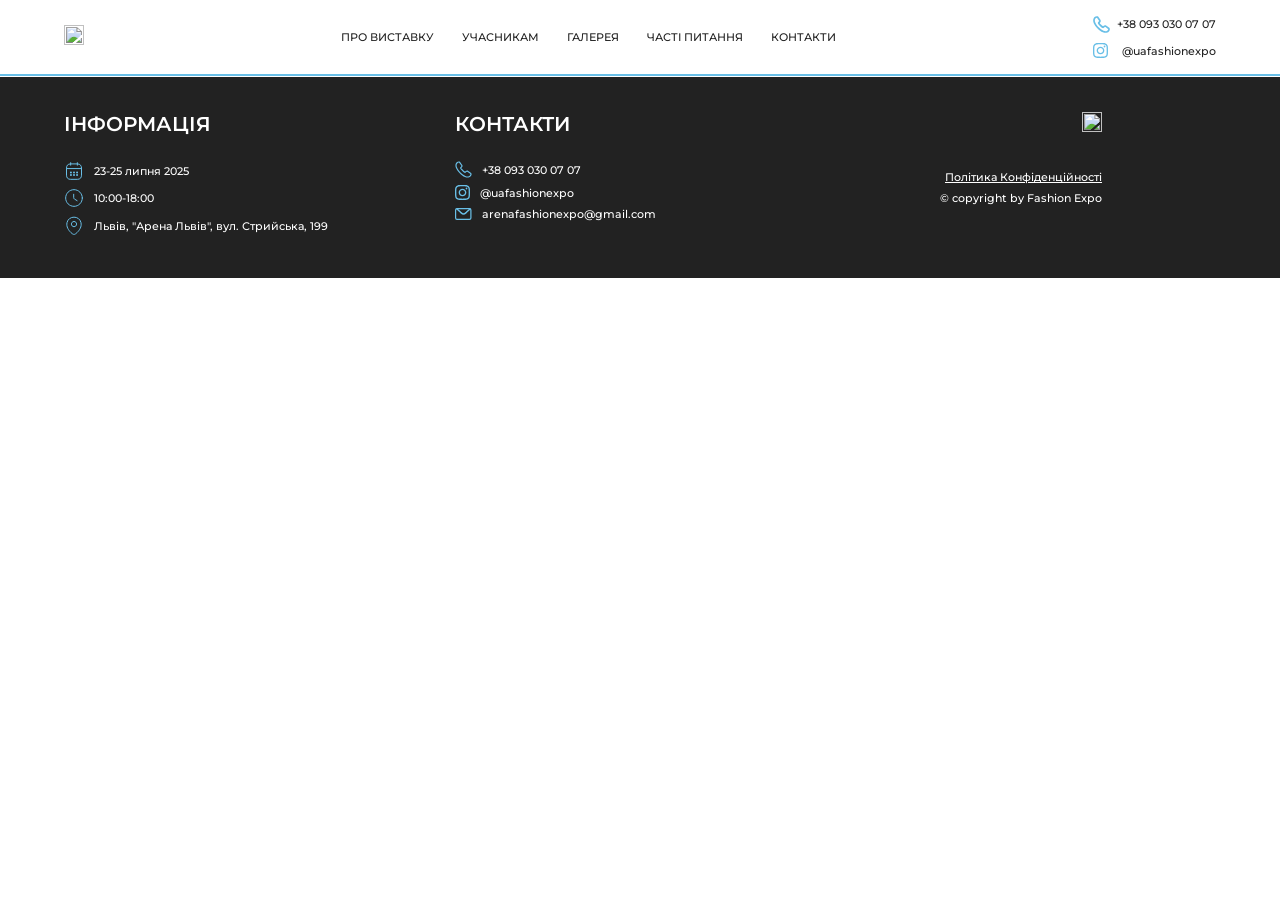
==== commit 91df0765: "google tag manager" ====
--- a/docs/privacy.html
+++ b/docs/privacy.html
@@ -1,6 +1,6 @@
 <!DOCTYPE html><html lang="en"><head><script>(function(w,d,s,l,i){w[l]=w[l]||[];w[l].push({'gtm.start':new Date().getTime(),event:'gtm.js'});var f=d.getElementsByTagName(s)[0],j=d.createElement(s),dl=l!='dataLayer'?'&l='+l:'';j.async=true;j.src='https://www.googletagmanager.com/gtm.js?id='+i+dl;f.parentNode.insertBefore(j,f);})(window,document,'script','dataLayer','GTM-TWF9VDPJ');</script><meta charset="UTF-8"><meta name="viewport" content="width=device-width, user-scalabel=yes, initial-scale=1.0, maximum-scale=2.0, minimum-scale=1.0"><link rel="stylesheet" href="css/styles.css"><link rel="preconnect" href="https://fonts.googleapis.com">
 <link rel="preconnect" href="https://fonts.gstatic.com" crossorigin>
-<link href="https://fonts.googleapis.com/css2?family=Montserrat:ital,wght@0,100..900;1,100..900&display=swap" rel="stylesheet"><title>UA Fashion Expo - Зустріньтесь з виробниками на спеціалізованій виставці та побачте нові колекції першими.</title></head><body> <noscript><iframe src="https://www.googletagmanager.com/ns.html?id=GTM-TWF9VDPJ"height="0" width="0" style="display:none;visibility:hidden"></iframe></noscript><header><div class="header"><div class="wrapper flex-between items-center"><div class="dark-bgc"></div><div class="dark-bgc-popup"></div><div class="dark-succes"></div><div class="logo"> <a href="index.html"><img src="img/logo.svg" alt=""></a></div><nav class="nav"> <div class="logo_mobile"><a href="index.html"><img src="img/logo.svg" alt=""></a><a class="cancel" href="#"><svg xmlns="http://www.w3.org/2000/svg" width="16" height="16" viewBox="0 0 16 16" fill="none">
+<link href="https://fonts.googleapis.com/css2?family=Montserrat:ital,wght@0,100..900;1,100..900&display=swap" rel="stylesheet"><title>UA Fashion Expo - Зустріньтесь з виробниками на спеціалізованій виставці та побачте нові колекції першими.</title></head><body> <noscript><iframe src="https://www.googletagmanager.com/ns.html?id=GTM-TWF9VDPJ" height="0" width="0" style="display:none;visibility:hidden"></iframe></noscript><header><div class="header"><div class="wrapper flex-between items-center"><div class="dark-bgc"></div><div class="dark-bgc-popup"></div><div class="dark-succes"></div><div class="logo"> <a href="index.html"><img src="img/logo.svg" alt=""></a></div><nav class="nav"> <div class="logo_mobile"><a href="index.html"><img src="img/logo.svg" alt=""></a><a class="cancel" href="#"><svg xmlns="http://www.w3.org/2000/svg" width="16" height="16" viewBox="0 0 16 16" fill="none">
 <path d="M1 15L14.7071 1M15 15L1.29291 1" stroke="#121212" stroke-width="2" stroke-linecap="round"/>
 </svg></a></div><ul class="menu items-center"><li> <a href="#about">про виставку</a></li><li> <a href="#participant">учасникам</a></li><li> <a href="#galery">галерея</a></li><li> <a href="#question">часті питання</a></li><li> <a href="#contacts">контакти</a></li></ul><div class="cta_container items-center"> <a class="cta blue_cta customers" href="#">забронювати стенд</a><a class="cta border_cta visitors" href="">відвідати виставку</a></div><div class="dark_bg mobile_contacts_menu"><p class="date flex items-center"> <svg xmlns="http://www.w3.org/2000/svg" width="17" height="17" viewBox="0 0 30 31" fill="none">
 <path d="M10 3V6.75" stroke="#69BFE7" stroke-width="2.5" stroke-miterlimit="10" stroke-linecap="round" stroke-linejoin="round"/>
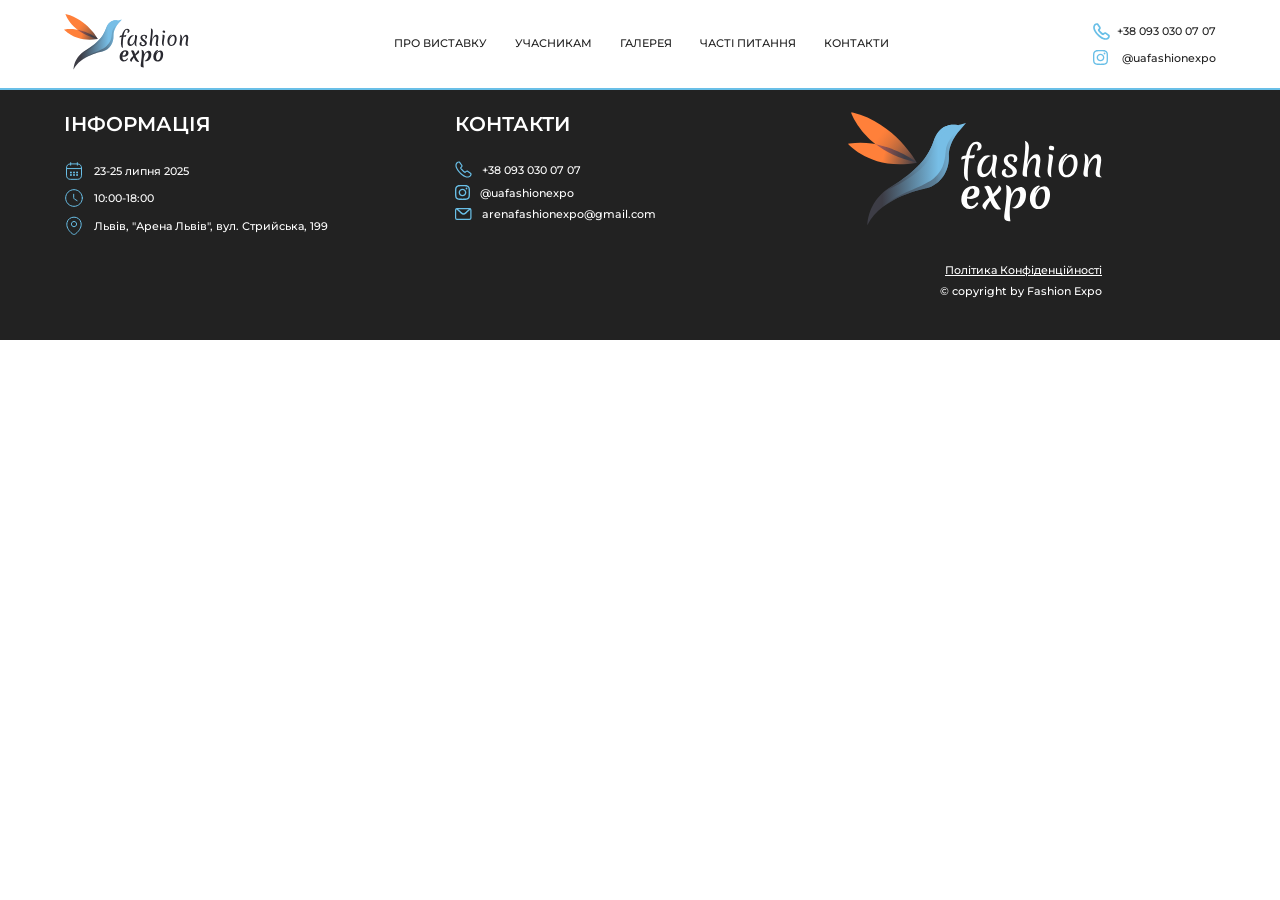
==== commit 392ba04e: "google tag manager" ====
--- a/docs/privacy.html
+++ b/docs/privacy.html
@@ -1,6 +1,6 @@
-<!DOCTYPE html><html lang="en"><head><script>(function(w,d,s,l,i){w[l]=w[l]||[];w[l].push({'gtm.start':new Date().getTime(),event:'gtm.js'});var f=d.getElementsByTagName(s)[0],j=d.createElement(s),dl=l!='dataLayer'?'&l='+l:'';j.async=true;j.src='https://www.googletagmanager.com/gtm.js?id='+i+dl;f.parentNode.insertBefore(j,f);})(window,document,'script','dataLayer','GTM-TWF9VDPJ');</script><meta charset="UTF-8"><meta name="viewport" content="width=device-width, user-scalabel=yes, initial-scale=1.0, maximum-scale=2.0, minimum-scale=1.0"><link rel="stylesheet" href="css/styles.css"><link rel="preconnect" href="https://fonts.googleapis.com">
+<!DOCTYPE html><html lang="en"><head><meta charset="UTF-8"><meta name="viewport" content="width=device-width, user-scalabel=yes, initial-scale=1.0, maximum-scale=2.0, minimum-scale=1.0"><link rel="stylesheet" href="css/styles.css"><link rel="preconnect" href="https://fonts.googleapis.com">
 <link rel="preconnect" href="https://fonts.gstatic.com" crossorigin>
-<link href="https://fonts.googleapis.com/css2?family=Montserrat:ital,wght@0,100..900;1,100..900&display=swap" rel="stylesheet"><title>UA Fashion Expo - Зустріньтесь з виробниками на спеціалізованій виставці та побачте нові колекції першими.</title></head><body> <noscript><iframe src="https://www.googletagmanager.com/ns.html?id=GTM-TWF9VDPJ" height="0" width="0" style="display:none;visibility:hidden"></iframe></noscript><header><div class="header"><div class="wrapper flex-between items-center"><div class="dark-bgc"></div><div class="dark-bgc-popup"></div><div class="dark-succes"></div><div class="logo"> <a href="index.html"><img src="img/logo.svg" alt=""></a></div><nav class="nav"> <div class="logo_mobile"><a href="index.html"><img src="img/logo.svg" alt=""></a><a class="cancel" href="#"><svg xmlns="http://www.w3.org/2000/svg" width="16" height="16" viewBox="0 0 16 16" fill="none">
+<link href="https://fonts.googleapis.com/css2?family=Montserrat:ital,wght@0,100..900;1,100..900&display=swap" rel="stylesheet"><title>UA Fashion Expo - Зустріньтесь з виробниками на спеціалізованій виставці та побачте нові колекції першими.</title><script>(function(w,d,s,l,i){w[l]=w[l]||[];w[l].push({'gtm.start':new Date().getTime(),event:'gtm.js'});var f=d.getElementsByTagName(s)[0],j=d.createElement(s),dl=l!='dataLayer'?'&l='+l:'';j.async=true;j.src='https://www.googletagmanager.com/gtm.js?id='+i+dl;f.parentNode.insertBefore(j,f);})(window,document,'script','dataLayer','GTM-TWF9VDPJ');</script></head><body> <noscript><iframe src="https://www.googletagmanager.com/ns.html?id=GTM-TWF9VDPJ" height="0" width="0" style="display:none;visibility:hidden"></iframe></noscript><header><div class="header"><div class="wrapper flex-between items-center"><div class="dark-bgc"></div><div class="dark-bgc-popup"></div><div class="dark-succes"></div><div class="logo"> <a href="index.html"><img src="img/logo.svg" alt=""></a></div><nav class="nav"> <div class="logo_mobile"><a href="index.html"><img src="img/logo.svg" alt=""></a><a class="cancel" href="#"><svg xmlns="http://www.w3.org/2000/svg" width="16" height="16" viewBox="0 0 16 16" fill="none">
 <path d="M1 15L14.7071 1M15 15L1.29291 1" stroke="#121212" stroke-width="2" stroke-linecap="round"/>
 </svg></a></div><ul class="menu items-center"><li> <a href="#about">про виставку</a></li><li> <a href="#participant">учасникам</a></li><li> <a href="#galery">галерея</a></li><li> <a href="#question">часті питання</a></li><li> <a href="#contacts">контакти</a></li></ul><div class="cta_container items-center"> <a class="cta blue_cta customers" href="#">забронювати стенд</a><a class="cta border_cta visitors" href="">відвідати виставку</a></div><div class="dark_bg mobile_contacts_menu"><p class="date flex items-center"> <svg xmlns="http://www.w3.org/2000/svg" width="17" height="17" viewBox="0 0 30 31" fill="none">
 <path d="M10 3V6.75" stroke="#69BFE7" stroke-width="2.5" stroke-miterlimit="10" stroke-linecap="round" stroke-linejoin="round"/>
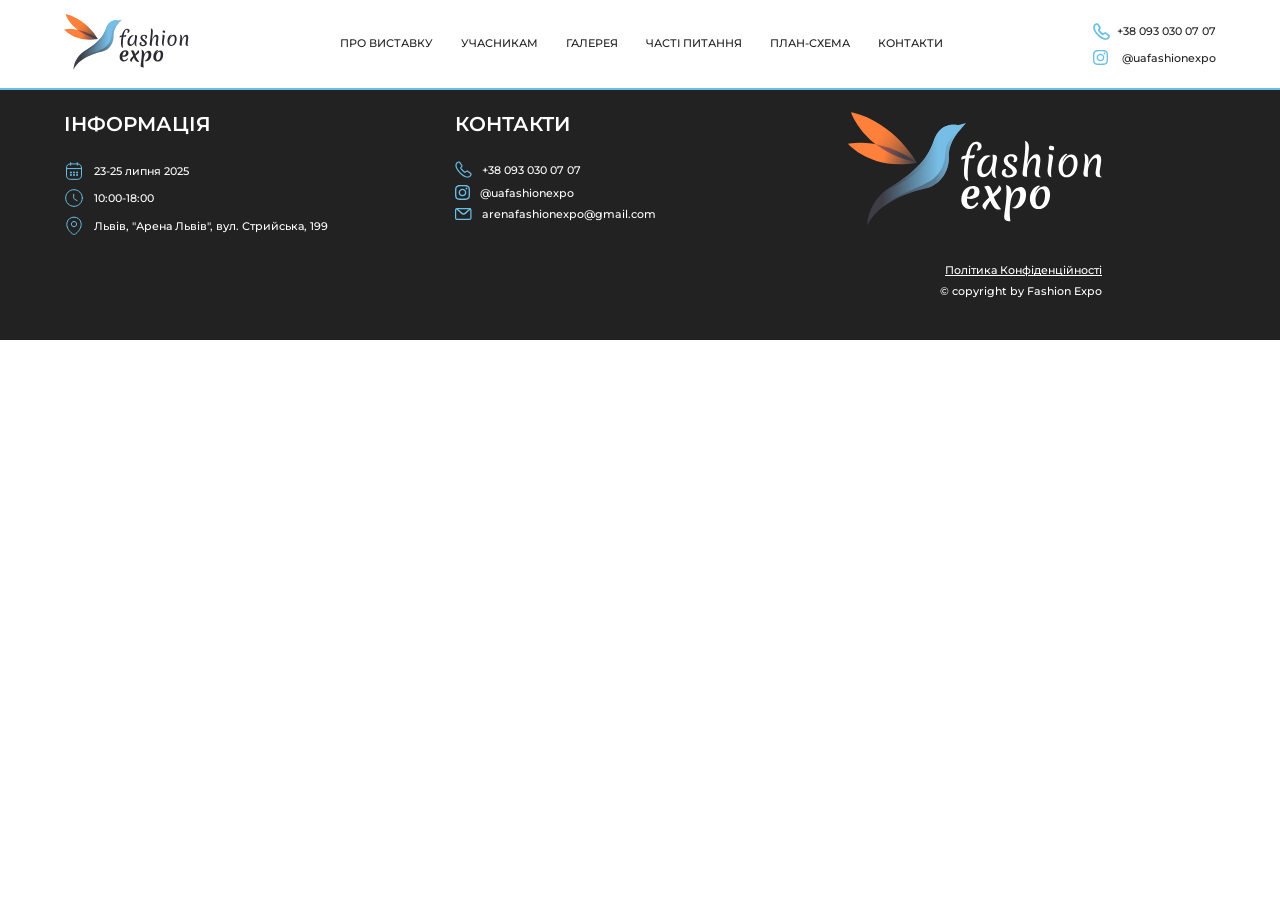
==== commit 1dd304e4: "img" ====
--- a/docs/privacy.html
+++ b/docs/privacy.html
@@ -1,8 +1,8 @@
 <!DOCTYPE html><html lang="en"><head><meta charset="UTF-8"><meta name="viewport" content="width=device-width, user-scalabel=yes, initial-scale=1.0, maximum-scale=2.0, minimum-scale=1.0"><link rel="stylesheet" href="css/styles.css"><link rel="preconnect" href="https://fonts.googleapis.com">
 <link rel="preconnect" href="https://fonts.gstatic.com" crossorigin>
-<link href="https://fonts.googleapis.com/css2?family=Montserrat:ital,wght@0,100..900;1,100..900&display=swap" rel="stylesheet"><title>UA Fashion Expo - Зустріньтесь з виробниками на спеціалізованій виставці та побачте нові колекції першими.</title><script>(function(w,d,s,l,i){w[l]=w[l]||[];w[l].push({'gtm.start':new Date().getTime(),event:'gtm.js'});var f=d.getElementsByTagName(s)[0],j=d.createElement(s),dl=l!='dataLayer'?'&l='+l:'';j.async=true;j.src='https://www.googletagmanager.com/gtm.js?id='+i+dl;f.parentNode.insertBefore(j,f);})(window,document,'script','dataLayer','GTM-TWF9VDPJ');</script></head><body> <noscript><iframe src="https://www.googletagmanager.com/ns.html?id=GTM-TWF9VDPJ" height="0" width="0" style="display:none;visibility:hidden"></iframe></noscript><header><div class="header"><div class="wrapper flex-between items-center"><div class="dark-bgc"></div><div class="dark-bgc-popup"></div><div class="dark-succes"></div><div class="logo"> <a href="index.html"><img src="img/logo.svg" alt=""></a></div><nav class="nav"> <div class="logo_mobile"><a href="index.html"><img src="img/logo.svg" alt=""></a><a class="cancel" href="#"><svg xmlns="http://www.w3.org/2000/svg" width="16" height="16" viewBox="0 0 16 16" fill="none">
+<link href="https://fonts.googleapis.com/css2?family=Montserrat:ital,wght@0,100..900;1,100..900&display=swap" rel="stylesheet"><title>UA Fashion Expo - Зустріньтесь з виробниками на спеціалізованій виставці та побачте нові колекції першими.</title><script>(function(w,d,s,l,i){w[l]=w[l]||[];w[l].push({'gtm.start':new Date().getTime(),event:'gtm.js'});var f=d.getElementsByTagName(s)[0],j=d.createElement(s),dl=l!='dataLayer'?'&l='+l:'';j.async=true;j.src='https://www.googletagmanager.com/gtm.js?id='+i+dl;f.parentNode.insertBefore(j,f);})(window,document,'script','dataLayer','GTM-TWF9VDPJ');</script></head><body> <noscript><iframe src="https://www.googletagmanager.com/ns.html?id=GTM-TWF9VDPJ" height="0" width="0" style="display:none;visibility:hidden"></iframe></noscript><header><div class="header"><div class="wrapper flex-between items-center"><div class="dark-bgc"></div><div class="dark-shema"></div><div class="dark-bgc-popup"></div><div class="dark-succes"></div><div class="logo"> <a href="index.html"><img src="img/logo.svg" alt=""></a></div><nav class="nav"> <div class="logo_mobile"><a href="index.html"><img src="img/logo.svg" alt=""></a><a class="cancel" href="#"><svg xmlns="http://www.w3.org/2000/svg" width="16" height="16" viewBox="0 0 16 16" fill="none">
 <path d="M1 15L14.7071 1M15 15L1.29291 1" stroke="#121212" stroke-width="2" stroke-linecap="round"/>
-</svg></a></div><ul class="menu items-center"><li> <a href="#about">про виставку</a></li><li> <a href="#participant">учасникам</a></li><li> <a href="#galery">галерея</a></li><li> <a href="#question">часті питання</a></li><li> <a href="#contacts">контакти</a></li></ul><div class="cta_container items-center"> <a class="cta blue_cta customers" href="#">забронювати стенд</a><a class="cta border_cta visitors" href="">відвідати виставку</a></div><div class="dark_bg mobile_contacts_menu"><p class="date flex items-center"> <svg xmlns="http://www.w3.org/2000/svg" width="17" height="17" viewBox="0 0 30 31" fill="none">
+</svg></a></div><ul class="menu items-center"><li> <a href="#about">про виставку</a></li><li> <a href="#participant">учасникам</a></li><li> <a href="#galery">галерея</a></li><li> <a href="#question">часті питання</a></li><li> <a class="shema" href="#">план-схема</a></li><li> <a href="#contacts">контакти</a></li></ul><div class="cta_container items-center"> <a class="cta blue_cta customers" href="#">забронювати стенд</a><a class="cta border_cta visitors" href="">відвідати виставку</a></div><div class="dark_bg mobile_contacts_menu"><p class="date flex items-center"> <svg xmlns="http://www.w3.org/2000/svg" width="17" height="17" viewBox="0 0 30 31" fill="none">
 <path d="M10 3V6.75" stroke="#69BFE7" stroke-width="2.5" stroke-miterlimit="10" stroke-linecap="round" stroke-linejoin="round"/>
 <path d="M20 3V6.75" stroke="#69BFE7" stroke-width="2.5" stroke-miterlimit="10" stroke-linecap="round" stroke-linejoin="round"/>
 <path d="M4.375 11.8625H25.625" stroke="#69BFE7" stroke-width="2" stroke-miterlimit="10" stroke-linecap="round" stroke-linejoin="round"/>
--- a/docs/css/styles.css
+++ b/docs/css/styles.css
@@ -1 +1 @@
-@font-face{font-family:Gotham;src:url(../fonts/Gotham-Book.woff2) format("woff2"),url(../fonts/Gotham-Book.woff) format("woff"),url(../fonts/Gotham-Book.ttf) format("truetype");font-weight:400;font-style:normal;font-display:swap}@font-face{font-family:Gotham;src:url(../fonts/Gotham-Bold.woff2) format("woff2"),url(../fonts/Gotham-Bold.woff) format("woff"),url(../fonts/Gotham-Bold.ttf) format("truetype");font-weight:700;font-style:normal;font-display:swap}@font-face{font-family:Gotham;src:url(../fonts/Gotham-Black.woff2) format("woff2"),url(../fonts/Gotham-Black.woff) format("woff"),url(../fonts/Gotham-Black.ttf) format("truetype");font-weight:900;font-style:normal;font-display:swap}@font-face{font-family:Gotham;src:url(../fonts/Gotham-Light.woff2) format("woff2"),url(../fonts/Gotham-Light.woff) format("woff"),url(../fonts/Gotham-Light.ttf) format("truetype");font-weight:300;font-style:normal;font-display:swap}@font-face{font-family:Gotham;src:url(../fonts/Gotham-Medium.woff2) format("woff2"),url(../fonts/Gotham-Medium.woff) format("woff"),url(../fonts/Gotham-Medium.ttf) format("truetype");font-weight:500;font-style:normal;font-display:swap}header{padding-top:110rem}.header{position:fixed;top:0;left:0;width:100%;padding:20rem 0;border-bottom:2px solid #69bfe7;background-color:#fff;z-index:5}.header>div{position:relative}.logo_mobile{position:relative;padding:20rem 20rem 0}.logo img,.logo_mobile img{max-width:140rem}.logo a,.logo_mobile a{-webkit-column-gap:8rem;-moz-column-gap:8rem;column-gap:8rem;color:#222}.logo span,.logo_mobile span{display:block}.logo span:first-child,.logo_mobile span:first-child{font-size:50rem;font-weight:700}.logo span:last-child,.logo_mobile span:last-child{font-size:20rem;font-weight:400;text-transform:uppercase}.desctop_contacts{display:none}.nav{position:fixed;top:0;right:-100%;width:80vw;height:100vh;z-index:10;background-color:#fff;-webkit-transition:all .5s ease;-o-transition:all .5s ease;transition:all .5s ease}.nav .cta_container{padding:0 20rem}.nav .cta{padding:25rem 18rem}.nav .border_cta{color:#69bfe7;background-color:rgba(0,0,0,0)}.mobile_contacts_menu{position:absolute;bottom:0;left:0;width:100%;padding:40rem 20rem 70rem}.mobile_contacts_menu a,.mobile_contacts_menu p{gap:8px;color:#fff;margin-bottom:10px}.mobile_contacts_menu a:last-child,.mobile_contacts_menu p:last-child{padding-top:5rem}.menu{padding:25rem 20rem;color:#222;text-transform:uppercase}.menu a{position:relative;display:block;font-size:22rem;padding:5rem 0;line-height:2em;color:#222;border-bottom:1px solid #222}.menu a:hover{color:#fff;background-color:#69bfe7}.mobile_contacts a{display:-webkit-box;display:-ms-flexbox;display:flex;-webkit-box-pack:start;-ms-flex-pack:start;justify-content:flex-start}.header_contacts a,.mobile_contacts a{gap:5rem;color:#222;-webkit-transition:all .5 ease;-o-transition:all .5 ease;transition:all .5 ease}.header_contacts a:hover,.mobile_contacts a:hover{-webkit-transform:scale(1.1);-ms-transform:scale(1.1);transform:scale(1.1)}.dark-bgc,.dark-bgc-popup,.dark-succes{display:none;position:fixed;top:0;left:0;width:100%;height:100%;background-color:rgba(0,0,0,.2);-webkit-backdrop-filter:blur(4px);backdrop-filter:blur(4px);z-index:3}.burger{width:30px;height:100%;cursor:pointer}a.cancel{position:absolute;top:30px;right:20px;cursor:pointer}.header_contacts{display:-webkit-box;display:-ms-flexbox;display:flex;-webkit-column-gap:30rem;-moz-column-gap:30rem;column-gap:30rem}.header_contacts a{gap:10rem;color:#222;font-size:16rem}.header_contacts a:nth-child(2){display:none}.zaproshenia,.zaproshenia_inst{position:relative;padding:30rem 0}.bgc_container,.bgc_container_inst{min-height:50vh;background:url(../img/store.jpg) no-repeat 35%/cover}.bgc_container_inst{background:url(../img/ins_block.jpg) no-repeat 35%/cover}.zaproshenia::before{left:0}.zaproshenia_inst .text_container{max-width:705px}.text_container h2{text-align:left;padding-bottom:30rem}.text_container p{font-weight:400;line-height:1.5em;letter-spacing:.3px;margin-bottom:15rem}.text_container p:nth-child(3){margin-bottom:50rem}section.skheme{padding:70rem 0}section.skheme .flex{gap:20rem}section.skheme>.flex{-ms-flex-wrap:wrap;flex-wrap:wrap;padding:32rem 0 26rem}section.skheme h3{font-weight:600}.adress_container{display:-webkit-box;display:-ms-flexbox;display:flex}.map{position:relative;min-height:500rem;border-radius:5px;overflow:hidden}.map iframe{position:absolute;top:-72px;left:0;border:none;width:100%;height:130%}*{margin:0;padding:0;-webkit-box-sizing:border-box;box-sizing:border-box}html{font-size:.7px;scroll-behavior:smooth}body{position:relative;font-size:20rem;font-weight:500;font-family:Montserrat}h1{padding:30rem 0;font-size:45rem;font-weight:700}h2{font-size:20px;font-weight:600;text-transform:uppercase;text-align:center}ul{list-style:none}a{-webkit-transition:all .5s ease;-o-transition:all .5s ease;transition:all .5s ease;text-decoration:none}input,textarea{-webkit-appearance:none;-moz-appearance:none;appearance:none;width:100%;outline:0}textarea{resize:vertical}.wrapper{width:95%;margin:0 auto;padding:0 15rem}.text_center{text-align:center}.pos-r{position:relative}.flex{display:-webkit-box;display:-ms-flexbox;display:flex}.flex-between{display:-webkit-box;display:-ms-flexbox;display:flex;-webkit-box-pack:justify;-ms-flex-pack:justify;justify-content:space-between}.grid{display:grid}.items-center{-webkit-box-align:center;-ms-flex-align:center;align-items:center}img{width:100%;height:100%;-o-object-fit:cover;object-fit:cover;-o-object-position:center;object-position:center}.dark_bg{color:#fff;background-color:#222}.dark-bgc{display:none;position:fixed;top:0;left:0;width:100%;height:100%;background-color:rgba(0,0,0,.3);-webkit-backdrop-filter:blur(4px);backdrop-filter:blur(4px);z-index:3}.gallery{min-height:80vh;grid-template-columns:repeat(3,1fr);grid-template-rows:auto}.item{background-color:#ccc;border:1px solid #000}.main_container{position:relative;padding:45px 0;color:#fff;background:#222 url(../img/main_bg.jpg) no-repeat center/cover;display:-webkit-box;display:-ms-flexbox;display:flex;-webkit-box-orient:vertical;-webkit-box-direction:normal;-ms-flex-direction:column;flex-direction:column;-webkit-box-pack:center;-ms-flex-pack:center;justify-content:center}.mask{position:absolute;top:0;left:0;width:100%;height:100%}.mask_bg{background:-webkit-gradient(linear,right top,left top,from(rgba(0,0,0,.05)),to(rgba(0,0,0,.8)));background:-o-linear-gradient(right,rgba(0,0,0,.05) 0,rgba(0,0,0,.8) 100%);background:linear-gradient(270deg,rgba(0,0,0,.05) 0,rgba(0,0,0,.8) 100%);-webkit-backdrop-filter:blur(1px);backdrop-filter:blur(1px)}.text_main_container{position:relative;z-index:2}.text_main_container>p{font-size:12px;font-weight:400}.text_main_container>p:nth-child(3){padding-bottom:50rem}.header_one{font-size:16rem;text-transform:uppercase}.cta_container{-webkit-box-pack:center;-ms-flex-pack:center;justify-content:center}.cta{display:-webkit-box;display:-ms-flexbox;display:flex;-webkit-box-pack:center;-ms-flex-pack:center;justify-content:center;-webkit-box-align:center;-ms-flex-align:center;align-items:center;gap:5rem;max-height:60px;margin-bottom:20rem;padding:19px 18px;color:#fff;text-align:center;font-size:12px;font-weight:700;line-height:1em;letter-spacing:.28px;text-transform:uppercase;border-radius:5px}.blue_cta{background-color:#69bfe7}.blue_cta:hover{background-color:#3898c5}.border_cta{border-radius:5px;border:2px solid #69bfe7;background:rgba(0,0,0,.2)}.border_cta:hover{background-color:#69bfe7}.date_container{display:block;padding-top:30rem}.date_container p{-webkit-column-gap:10rem;-moz-column-gap:10rem;column-gap:10rem;font-size:20rem}.count_container{text-align:center;padding:20rem 0}.count_container>div{-ms-flex-wrap:wrap;flex-wrap:wrap;-webkit-box-pack:center;-ms-flex-pack:center;justify-content:center}.count_container p{padding-bottom:10rem;color:#69bfe7;font-size:25rem;font-weight:600;text-transform:uppercase}.count p{padding:0;line-height:1em;min-width:80px;text-align:center;color:#222}.count p span:last-child{display:block;padding:0 15rem;font-size:16rem}.count p+p{border-left:1px solid #222}.mobile_inst{padding:47rem 0 0 0}.mobile_inst p{font-size:12px;text-transform:uppercase;gap:15px;-webkit-box-pack:center;-ms-flex-pack:center;justify-content:center}.mobile_inst p a{text-transform:none;color:#fff;gap:5px}.pad-100{padding:40rem 0}.main_text{padding-bottom:33rem}.main_text p{font-weight:400}.meta{-ms-flex-wrap:wrap;flex-wrap:wrap;gap:50rem;-webkit-box-pack:center;-ms-flex-pack:center;justify-content:center}.meta h2{padding-bottom:26rem}.meta p{padding-bottom:18px}.meta .flex{-webkit-column-gap:30rem;-moz-column-gap:30rem;column-gap:30rem;padding-top:32rem}.meta .flex .cta_bg{background:rgba(255,255,255,.2)}.meta .flex .cta_bg:hover{background-color:#222}.specifical li.flex{-ms-flex-wrap:nowrap;flex-wrap:nowrap;-webkit-column-gap:20rem;-moz-column-gap:20rem;column-gap:20rem;padding:0 0 21rem 0;margin-bottom:21rem;border-bottom:1px solid #69bfe7}.specifical li.flex svg{min-width:50px}.main_info{padding:30px 0}.main_info h2{padding-bottom:35rem;text-align:center}.hidden_text{position:relative;padding-bottom:30px;max-height:339px;font-weight:400;overflow:hidden;-webkit-transition:max-height .5s ease-in-out;-o-transition:max-height .5s ease-in-out;transition:max-height .5s ease-in-out}.hidden_text.expanded{max-height:2000px}.hidden_text p{padding-bottom:10rem;-o-text-overflow:ellipsis;text-overflow:ellipsis;font-weight:400}.hidden_mask{z-index:3;background:-webkit-gradient(linear,left top,left bottom,from(transparent),color-stop(45%,rgba(255,255,255,.4)),color-stop(88%,#fff));background:-o-linear-gradient(top,transparent 0,rgba(255,255,255,.4) 45%,#fff 88%);background:linear-gradient(180deg,transparent 0,rgba(255,255,255,.4) 45%,#fff 88%);-webkit-transition:opacity .3s ease-in-out;-o-transition:opacity .3s ease-in-out;transition:opacity .3s ease-in-out}.expanded .hidden_mask{opacity:0;pointer-events:none}.readAll{margin:0 auto;width:260px;text-align:center}.category_products div{position:relative;border-radius:5px;overflow:hidden;z-index:0}.category_products div:hover>picture>img{display:inline-block;-webkit-transform:scale(1.1);-ms-transform:scale(1.1);transform:scale(1.1)}.category_products div img{-webkit-transition:all .5s ease;-o-transition:all .5s ease;transition:all .5s ease}.category_products div p{position:absolute;left:50%;bottom:36rem;font-size:30rem;color:#fff;text-transform:uppercase;-webkit-transform:translateX(-50%);-ms-transform:translateX(-50%);transform:translateX(-50%);z-index:5}.category_products div .category_mask{background:-webkit-gradient(linear,left top,left bottom,from(rgba(0,0,0,0)),to(rgba(0,0,0,.7)));background:-o-linear-gradient(top,rgba(0,0,0,0) 0,rgba(0,0,0,.7) 100%);background:linear-gradient(180deg,rgba(0,0,0,0) 0,rgba(0,0,0,.7) 100%);z-index:4}.category_products h2{padding-bottom:15px}.catecory_card{max-width:358px;max-height:400px}.tiny_text{display:block;font-size:12px;color:rgba(0,0,0,.2)}.col-4{gap:10px;grid-template-columns:repeat(2,1fr)}.participants_container{padding-top:40rem;padding-bottom:40rem}.participants_container h2{padding-bottom:40rem}.participants_container>p{padding-bottom:10rem;font-weight:400}.participants_container>p:nth-child(3){padding-bottom:30px}.participants_container .grid{padding-bottom:20px}.participants_container .grid div{padding:16rem;display:-webkit-box;display:-ms-flexbox;display:flex;-webkit-box-pack:center;-ms-flex-pack:center;justify-content:center;-webkit-box-align:center;-ms-flex-align:center;align-items:center;-ms-flex-line-pack:justify;align-content:space-between;-webkit-box-orient:vertical;-webkit-box-direction:normal;-ms-flex-direction:column;flex-direction:column;border-radius:5px;border:1px solid #222}.participants_container picture{display:inline-block}.participants_container img{min-width:112px;max-height:57rem;width:100%;-o-object-fit:contain;object-fit:contain;-o-object-position:center;object-position:center}.participants_container .cta_container{-webkit-box-pack:center;-ms-flex-pack:center;justify-content:center}.participants_container .cta_container .border_cta{color:#69bfe7;background-color:rgba(0,0,0,0)}.participants_container .cta_container .border_cta:hover{color:#fff;background-color:#69bfe7}.galery{display:none}.galery,.galery_mobile{padding-bottom:30rem}.galery h2,.galery_mobile h2{padding-bottom:50rem}.galery img,.galery_mobile img{border-radius:5px}.galery div,.galery_mobile div{gap:30px}.galery .cta_container,.galery_mobile .cta_container{-webkit-box-pack:center;-ms-flex-pack:center;justify-content:center}.galery .cta_container a:hover,.galery_mobile .cta_container a:hover{background-color:#3898c5}.galery_mobile .slider-container div{height:90vw}.galery_mobile img{-o-object-fit:cover;object-fit:cover;height:100%}.small_cont{display:grid;grid-template-columns:repeat(2,1fr)}.galery_mobile{position:relative}.galery_mobile .slider-container{max-width:70vw;margin:0 auto;margin-bottom:20rem}.left.slider_navigation,.right.slider_navigation{position:absolute;top:50%;width:8px;height:16px;-webkit-transform:translateY(-200%);-ms-transform:translateY(-200%);transform:translateY(-200%)}.left.slider_navigation{left:5%;background-image:url(data:image/svg+xml,%3Csvg%20xmlns%3D%22http%3A%2F%2Fwww.w3.org%2F2000%2Fsvg%22%20width%3D%2211%22%20height%3D%2218%22%20viewBox%3D%220%200%2011%2018%22%20fill%3D%22none%22%3E%3Cpath%20d%3D%22M10%2017L2%209L10%201%22%20stroke%3D%22%23222222%22%20stroke-width%3D%222%22%20stroke-linecap%3D%22round%22%2F%3E%3C%2Fsvg%3E)}.right.slider_navigation{right:5%;-webkit-transform:translateY(-200%) scaleX(-1);-ms-transform:translateY(-200%) scaleX(-1);transform:translateY(-200%) scaleX(-1);background-image:url(data:image/svg+xml,%3Csvg%20xmlns%3D%22http%3A%2F%2Fwww.w3.org%2F2000%2Fsvg%22%20width%3D%2211%22%20height%3D%2218%22%20viewBox%3D%220%200%2011%2018%22%20fill%3D%22none%22%3E%3Cpath%20d%3D%22M10%2017L2%209L10%201%22%20stroke%3D%22%23222222%22%20stroke-width%3D%222%22%20stroke-linecap%3D%22round%22%2F%3E%3C%2Fsvg%3E)}.successPopup{width:90vw;text-align:center;-webkit-transition:all 1s ease;-o-transition:all 1s ease;transition:all 1s ease}.successPopup div{padding-bottom:20px}.popup,.successPopup{display:none;padding:50rem 30rem;position:fixed;top:50%;left:50%;background-color:#fff;border-radius:5px;z-index:10;-webkit-transform:translate(-50%,-50%);-ms-transform:translate(-50%,-50%);transform:translate(-50%,-50%);overflow:auto}.popup::-webkit-scrollbar,.successPopup::-webkit-scrollbar{width:8rem;height:100%;border-radius:3rem;background-color:#ccc}.popup::-webkit-scrollbar-thumb,.successPopup::-webkit-scrollbar-thumb{border-radius:3rem;background-color:#69bfe7}.popup .grid,.successPopup .grid{-ms-flex-wrap:wrap;flex-wrap:wrap;-webkit-column-gap:20rem;-moz-column-gap:20rem;column-gap:20rem}.popup h2,.successPopup h2{padding-bottom:17rem;text-align:center;font-size:20px;font-weight:600;text-transform:uppercase}.popup input,.popup label,.successPopup input,.successPopup label{width:100%;font-size:14px;line-height:1.4em}.popup label,.successPopup label{display:block;margin-bottom:5px;color:#616060}.popup input,.successPopup input{padding:5px 10px;border-radius:3px;border:1px solid #c5c4c4}.popup button,.successPopup button{border:none;cursor:pointer;width:100%;margin:0 auto}.popup .approve_container,.successPopup .approve_container{display:-webkit-box;display:-ms-flexbox;display:flex;-webkit-column-gap:5px;-moz-column-gap:5px;column-gap:5px;padding:11rem 0 21rem;color:#222}.popup .parent,.successPopup .parent{position:relative;display:block}.popup input[type=checkbox],.popup input[type=radio],.successPopup input[type=checkbox],.successPopup input[type=radio]{padding:0;width:15px;height:15px}.popup .approve,.successPopup .approve{border-radius:2px}.popup .approve:checked,.successPopup .approve:checked{border-color:#222}.popup .approve:checked+span,.successPopup .approve:checked+span{position:absolute;top:50%;left:50%;display:inline-block;width:12px;height:10px;-webkit-transform:translate(-50%,-75%);-ms-transform:translate(-50%,-75%);transform:translate(-50%,-75%);background:url(../img/arrow.svg) no-repeat center/contain}.popup{width:100%;max-width:90vw;max-height:90vh}.cancel_popup,.cancel_popup_cust,.cancel_popup_vis{position:absolute;top:20px;right:20px}.cancel_popup svg,.cancel_popup_cust svg,.cancel_popup_vis svg{width:15px;height:15px}.radio_btn p{line-height:1.8em;font-size:16px}.radio_btn label.items-center{display:-webkit-box;display:-ms-flexbox;display:flex;line-height:1.4em;color:#222;-webkit-column-gap:5px;-moz-column-gap:5px;column-gap:5px}.radio_btn input{background-color:#fff;border:3px solid #fff;outline:1px solid #000;border-radius:50%}.radio_btn input:checked{background-color:#222}.jello-animation{-webkit-animation:jello .8s ease-in-out;animation:jello .8s ease-in-out}@-webkit-keyframes jello{0%,100%,11.1%{-webkit-transform:translate(-50%,-50%) translateZ(0);transform:translate(-50%,-50%) translateZ(0)}22.2%{-webkit-transform:translate(-50%,-50%) skewX(-12.5deg) skewY(-12.5deg);transform:translate(-50%,-50%) skewX(-12.5deg) skewY(-12.5deg)}33.3%{-webkit-transform:translate(-50%,-50%) skewX(6.25deg) skewY(6.25deg);transform:translate(-50%,-50%) skewX(6.25deg) skewY(6.25deg)}44.4%{-webkit-transform:translate(-50%,-50%) skewX(-3.125deg) skewY(-3.125deg);transform:translate(-50%,-50%) skewX(-3.125deg) skewY(-3.125deg)}55.5%{-webkit-transform:translate(-50%,-50%) skewX(1.5625deg) skewY(1.5625deg);transform:translate(-50%,-50%) skewX(1.5625deg) skewY(1.5625deg)}66.6%{-webkit-transform:translate(-50%,-50%) skewX(-.78125deg) skewY(-.78125deg);transform:translate(-50%,-50%) skewX(-.78125deg) skewY(-.78125deg)}77.7%{-webkit-transform:translate(-50%,-50%) skewX(.390625deg) skewY(.390625deg);transform:translate(-50%,-50%) skewX(.390625deg) skewY(.390625deg)}88.8%{-webkit-transform:translate(-50%,-50%) skewX(-.1953125deg) skewY(-.1953125deg);transform:translate(-50%,-50%) skewX(-.1953125deg) skewY(-.1953125deg)}}@keyframes jello{0%,100%,11.1%{-webkit-transform:translate(-50%,-50%) translateZ(0);transform:translate(-50%,-50%) translateZ(0)}22.2%{-webkit-transform:translate(-50%,-50%) skewX(-12.5deg) skewY(-12.5deg);transform:translate(-50%,-50%) skewX(-12.5deg) skewY(-12.5deg)}33.3%{-webkit-transform:translate(-50%,-50%) skewX(6.25deg) skewY(6.25deg);transform:translate(-50%,-50%) skewX(6.25deg) skewY(6.25deg)}44.4%{-webkit-transform:translate(-50%,-50%) skewX(-3.125deg) skewY(-3.125deg);transform:translate(-50%,-50%) skewX(-3.125deg) skewY(-3.125deg)}55.5%{-webkit-transform:translate(-50%,-50%) skewX(1.5625deg) skewY(1.5625deg);transform:translate(-50%,-50%) skewX(1.5625deg) skewY(1.5625deg)}66.6%{-webkit-transform:translate(-50%,-50%) skewX(-.78125deg) skewY(-.78125deg);transform:translate(-50%,-50%) skewX(-.78125deg) skewY(-.78125deg)}77.7%{-webkit-transform:translate(-50%,-50%) skewX(.390625deg) skewY(.390625deg);transform:translate(-50%,-50%) skewX(.390625deg) skewY(.390625deg)}88.8%{-webkit-transform:translate(-50%,-50%) skewX(-.1953125deg) skewY(-.1953125deg);transform:translate(-50%,-50%) skewX(-.1953125deg) skewY(-.1953125deg)}}.question{padding:40rem 0}.info-item{margin-bottom:20rem;border-bottom:1px solid #222}.readmore{position:relative;padding:12px;color:#222}.readmore-active .svg_btn svg{-webkit-transform:translate(-50%,-50%) rotate(-180deg);-ms-transform:translate(-50%,-50%) rotate(-180deg);transform:translate(-50%,-50%) rotate(-180deg)}.description-more{font-size:18rem;font-weight:400;max-height:0;overflow:hidden}.visible{padding:12px;max-height:3000rem;-webkit-transition:max-height 1s ease;-o-transition:max-height 1s ease;transition:max-height 1s ease}.svg_btn{position:relative;display:inline-block}.svg_btn svg{position:absolute;top:50%;left:50%;-webkit-transform:translate(-50%,-50%) rotate(0);-ms-transform:translate(-50%,-50%) rotate(0);transform:translate(-50%,-50%) rotate(0);-webkit-transition:all .5s ease;-o-transition:all .5s ease;transition:all .5s ease}.post-icon{max-width:200px}div.footer{padding:50rem 0}div.footer a{color:#fff}div.footer h3{padding-bottom:25px;font-size:20px;font-weight:600;text-transform:uppercase}.footer_info{font-size:16rem;padding-bottom:30px}.footer_info a,.footer_info p{margin-bottom:10rem;-webkit-column-gap:10px;-moz-column-gap:10px;column-gap:10px}.logo_footer{display:inline-block;padding-bottom:50rem;max-width:70vw}.logo_footer img{-o-object-fit:cover;object-fit:cover}.privacy a{display:inline-block;text-decoration:underline;margin-bottom:10rem}.map{position:relative;min-height:500rem;border-radius:5px;overflow:hidden}.map iframe{position:absolute;top:-72px;left:0;border:none;width:100%;height:130%}.col_2_partners h2{padding:30rem 0;-webkit-box-pack:center;-ms-flex-pack:center;justify-content:center;color:#69bfe7}.partners_block{border-left:1px solid #222}.partner_col{display:grid;grid-template-columns:repeat(auto-fit,minmax(0,1fr));border-top:1px solid #222;border-bottom:1px solid #222}.partner_col div{display:-webkit-box;display:-ms-flexbox;display:flex;padding:15rem;-webkit-box-align:center;-ms-flex-align:center;align-items:center;-webkit-box-pack:center;-ms-flex-pack:center;justify-content:center;border-right:1px solid #222}.partner_col div picture{display:block;width:100%;height:100%}.partner_col div img{-o-object-fit:contain;object-fit:contain}.adress span{max-width:260px}.privacy_page{display:none;position:fixed;top:50%;left:50%;width:90vw;height:70vh;background-color:#fff;padding-bottom:70rem;-webkit-transform:translate(-50%,-50%);-ms-transform:translate(-50%,-50%);transform:translate(-50%,-50%);z-index:20;overflow:auto}.privacy_page::-webkit-scrollbar{width:8rem;height:100%;border-radius:3rem;background-color:#ccc}.privacy_page::-webkit-scrollbar-thumb{border-radius:3rem;background-color:#69bfe7}.privacy_page h1{padding-bottom:20rem;font-size:36rem;font-weight:600;text-align:center}.privacy_page p{padding-bottom:20rem;font-weight:400}.privacyPolice:hover{color:#69bfe7}@media screen and (min-width:600px){.col-4{grid-template-columns:repeat(4,1fr)}}@media screen and (min-width:768px){.logo img{max-width:180rem}.col-2{grid-template-columns:repeat(2,1fr)}.zaproshenia,.zaproshenia_inst{padding:50rem 0 50rem 30rem}.zaproshenia::before,.zaproshenia_inst::before{content:"";position:absolute;top:0;width:45vw;height:100%;background:url(../img/store.jpg) no-repeat 35%/cover}.bgc_container,.bgc_container_inst{display:none}.zaproshenia_inst::before{right:0;background:url(../img/ins_block.jpg) no-repeat 35%/cover}section.skheme>.flex{-webkit-box-pack:center;-ms-flex-pack:center;justify-content:center}h2{font-size:36rem}.wrapper{width:90%;padding:0}.main_container{max-height:863px;padding:150rem 0}.text_main_container>p{font-size:26rem}.text_main_container>p:nth-child(3){padding-bottom:78rem}.header_one{font-size:30rem}.cta_container{display:-webkit-box;display:-ms-flexbox;display:flex;-ms-flex-wrap:nowrap;flex-wrap:nowrap;gap:30rem}.cta{padding:22px 18px;font-size:16rem;width:260px}.count_container{text-align:left}.count_container p{font-size:30rem}.count p{min-width:120px}.count p span:last-child{padding:0 45rem}.pad-100{padding:100rem 0}.main_text{padding-bottom:0}.main_info{padding:70rem 0}.category_products h2{padding-bottom:48rem}.participants_container{padding:70rem 0}.participants_container>p{max-width:75vw;margin:0 auto;text-align:center}.participants_container .grid div{padding:26rem}.participants_container img{max-width:15vw;min-height:135px}.successPopup{width:40vw}.popup .grid,.successPopup .grid{-ms-flex-wrap:nowrap;flex-wrap:nowrap}.popup h2,.successPopup h2{font-size:36rem}.popup input,.popup label,.successPopup input,.successPopup label{line-height:2em;font-size:16px}.popup{max-width:50vw}.question{padding:70rem 0;width:70vw;margin:0 auto}div.footer{display:grid;gap:30rem;grid-template-columns:repeat(3,1fr)}.footer_info:last-child{text-align:right;width:20vw}.footer_info{padding-bottom:0}.logo_footer{max-width:254px}.partners_bottom{border-top:1px solid #222;max-height:150px}.col_2_partners h2{-webkit-box-pack:start;-ms-flex-pack:start;justify-content:flex-start;text-align:left}.col_2_partners{grid-template-columns:22vw 60vw}.partner_col{border-top:none}.partner_col div{max-width:307px;max-height:150px;padding:20rem}}@media screen and (min-width:1024px){.logo_mobile,.mobile_inst{display:none}.desctop_contacts{display:-webkit-box;display:-ms-flexbox;display:flex}.nav{position:static;width:auto;height:auto;padding:0;z-index:0}.nav .cta_container{display:none}.mobile_contacts_menu{display:none}.menu{display:-webkit-box;display:-ms-flexbox;display:flex;-webkit-box-pack:justify;-ms-flex-pack:justify;justify-content:space-between;gap:40rem}.menu a{border:none;padding:0;text-align:center;font-size:16rem;line-height:1em}.menu a:hover{color:#69bfe7;background-color:rgba(0,0,0,0)}.mobile_contacts,.mobile_item{display:none}.burger{display:none}a.cancel{display:none}.header_contacts{display:block}.header_contacts a:first-child{padding-bottom:15rem}.header_contacts a:nth-child(2){display:-webkit-box;display:-ms-flexbox;display:flex}h1{padding:40rem 0;font-size:90rem}.text_main_container{max-width:55vw}.cta_container{-webkit-box-pack:start;-ms-flex-pack:start;justify-content:flex-start}.date_container{padding-top:150rem;display:-webkit-box;display:-ms-flexbox;display:flex;-webkit-column-gap:50rem;-moz-column-gap:50rem;column-gap:50rem}.count_container>div{-webkit-box-pack:justify;-ms-flex-pack:justify;justify-content:space-between}.count{padding:20rem 30rem}.pad-100 h2{text-align:left}.main_text{width:742px}.meta{gap:100rem;-webkit-box-pack:justify;-ms-flex-pack:justify;justify-content:space-between;-ms-flex-wrap:nowrap;flex-wrap:nowrap}.galery{display:block}.galery,.galery_mobile{padding-bottom:70rem}.col-3{grid-template-columns:repeat(3,1fr)}.item_large{margin-bottom:30px;height:50vh}.item_medium,.item_small{margin-bottom:30px;height:20vw}.galery_mobile{display:none}.popup{max-width:50vw}.cancel_popup svg,.cancel_popup_cust svg,.cancel_popup_vis svg{width:22px;height:22px}.cancel_popup,.cancel_popup_cust,.cancel_popup_vis{top:20px;right:30px}.privacy_page{width:70vw;height:40vw}}@media screen and (min-width:1350px){html{font-size:1px}}@media screen and (min-width:1440px){.header{padding:20rem 0}.logo img{max-width:190px}.zaproshenia,.zaproshenia_inst{padding:100rem 0 100rem 30rem}.text_main_container{max-width:803px}.cta{font-size:14px}.count_container p{font-size:36rem}.popup{max-width:608px;max-height:50vw}.partner_col{grid-template-columns:repeat(4,1fr)}}@media screen and (min-width:1520px){.wrapper{max-width:1520px;margin:0 auto}.item_large{height:487rem}.item_medium,.item_small{height:315rem}.popup .grid,.successPopup .grid{-webkit-column-gap:25rem;-moz-column-gap:25rem;column-gap:25rem}.question{max-width:1004px}}@media screen and (min-width:1920px){.col_2_partners{grid-template-columns:250px 1257px}.partner_col{grid-template-columns:repeat(4,307px)}}+@font-face{font-family:Gotham;src:url(../fonts/Gotham-Book.woff2) format("woff2"),url(../fonts/Gotham-Book.woff) format("woff"),url(../fonts/Gotham-Book.ttf) format("truetype");font-weight:400;font-style:normal;font-display:swap}@font-face{font-family:Gotham;src:url(../fonts/Gotham-Bold.woff2) format("woff2"),url(../fonts/Gotham-Bold.woff) format("woff"),url(../fonts/Gotham-Bold.ttf) format("truetype");font-weight:700;font-style:normal;font-display:swap}@font-face{font-family:Gotham;src:url(../fonts/Gotham-Black.woff2) format("woff2"),url(../fonts/Gotham-Black.woff) format("woff"),url(../fonts/Gotham-Black.ttf) format("truetype");font-weight:900;font-style:normal;font-display:swap}@font-face{font-family:Gotham;src:url(../fonts/Gotham-Light.woff2) format("woff2"),url(../fonts/Gotham-Light.woff) format("woff"),url(../fonts/Gotham-Light.ttf) format("truetype");font-weight:300;font-style:normal;font-display:swap}@font-face{font-family:Gotham;src:url(../fonts/Gotham-Medium.woff2) format("woff2"),url(../fonts/Gotham-Medium.woff) format("woff"),url(../fonts/Gotham-Medium.ttf) format("truetype");font-weight:500;font-style:normal;font-display:swap}header{padding-top:110rem}.header{position:fixed;top:0;left:0;width:100%;padding:20rem 0;border-bottom:2px solid #69bfe7;background-color:#fff;z-index:5}.header>div{position:relative}.logo_mobile{position:relative;padding:20rem 20rem 0}.logo img,.logo_mobile img{max-width:140rem}.logo a,.logo_mobile a{-webkit-column-gap:8rem;-moz-column-gap:8rem;column-gap:8rem;color:#222}.logo span,.logo_mobile span{display:block}.logo span:first-child,.logo_mobile span:first-child{font-size:50rem;font-weight:700}.logo span:last-child,.logo_mobile span:last-child{font-size:20rem;font-weight:400;text-transform:uppercase}.desctop_contacts{display:none}.nav{position:fixed;top:0;right:-100%;width:80vw;height:100vh;z-index:10;background-color:#fff;-webkit-transition:all .5s ease;-o-transition:all .5s ease;transition:all .5s ease}.nav .cta_container{padding:0 20rem}.nav .cta{padding:25rem 18rem}.nav .border_cta{color:#69bfe7;background-color:rgba(0,0,0,0)}.mobile_contacts_menu{position:absolute;bottom:0;left:0;width:100%;padding:40rem 20rem 70rem}.mobile_contacts_menu a,.mobile_contacts_menu p{gap:8px;color:#fff;margin-bottom:10px}.mobile_contacts_menu a:last-child,.mobile_contacts_menu p:last-child{padding-top:5rem}.menu{padding:25rem 20rem;color:#222;text-transform:uppercase}.menu a{position:relative;display:block;font-size:22rem;padding:5rem 0;line-height:2em;color:#222;border-bottom:1px solid #222}.menu a:hover{color:#fff;background-color:#69bfe7}.mobile_contacts a{display:-webkit-box;display:-ms-flexbox;display:flex;-webkit-box-pack:start;-ms-flex-pack:start;justify-content:flex-start}.header_contacts a,.mobile_contacts a{gap:5rem;color:#222;-webkit-transition:all .5 ease;-o-transition:all .5 ease;transition:all .5 ease}.header_contacts a:hover,.mobile_contacts a:hover{-webkit-transform:scale(1.1);-ms-transform:scale(1.1);transform:scale(1.1)}.dark-bgc,.dark-bgc-popup,.dark-shema,.dark-succes{display:none;position:fixed;top:0;left:0;width:100%;height:100%;background-color:rgba(0,0,0,.2);-webkit-backdrop-filter:blur(4px);backdrop-filter:blur(4px);z-index:3}.zoom{position:absolute;bottom:0;right:10px}.unzoom{display:none;position:fixed;bottom:20px;right:20px;z-index:50}.burger{width:30px;height:100%;cursor:pointer}a.cancel{position:absolute;top:30px;right:20px;cursor:pointer}.header_contacts{display:-webkit-box;display:-ms-flexbox;display:flex;-webkit-column-gap:30rem;-moz-column-gap:30rem;column-gap:30rem}.header_contacts a{gap:10rem;color:#222;font-size:16rem}.header_contacts a:nth-child(2){display:none}.zaproshenia,.zaproshenia_inst{position:relative;padding:30rem 0}.bgc_container,.bgc_container_inst{min-height:50vh;background:url(../img/store.jpg) no-repeat 35%/cover}.bgc_container_inst{background:url(../img/ins_block.jpg) no-repeat 35%/cover}.zaproshenia::before{left:0}.zaproshenia_inst .text_container{max-width:705px}.text_container h2{text-align:left;padding-bottom:30rem}.text_container p{font-weight:400;line-height:1.5em;letter-spacing:.3px;margin-bottom:15rem}.text_container p:nth-child(3){margin-bottom:50rem}section.skheme{padding:70rem 0}section.skheme .flex{gap:20rem}section.skheme>.flex{-ms-flex-wrap:wrap;flex-wrap:wrap;padding:32rem 0 26rem}section.skheme h3{font-weight:600}.adress_container{display:-webkit-box;display:-ms-flexbox;display:flex}.map{position:relative;min-height:500rem;border-radius:5px;overflow:hidden}.map iframe{position:absolute;top:-72px;left:0;border:none;width:100%;height:130%}*{margin:0;padding:0;-webkit-box-sizing:border-box;box-sizing:border-box}html{font-size:.7px;scroll-behavior:smooth}body{position:relative;font-size:20rem;font-weight:500;font-family:Montserrat}h1{padding:30rem 0;font-size:45rem;font-weight:700}h2{font-size:20px;font-weight:600;text-transform:uppercase;text-align:center}ul{list-style:none}a{-webkit-transition:all .5s ease;-o-transition:all .5s ease;transition:all .5s ease;text-decoration:none}form button:disabled{background-color:#ccc}input,textarea{-webkit-appearance:none;-moz-appearance:none;appearance:none;width:100%;outline:0}textarea{resize:vertical}.wrapper{width:95%;margin:0 auto;padding:0 15rem}.text_center{text-align:center}.pos-r{position:relative}.flex{display:-webkit-box;display:-ms-flexbox;display:flex}.flex-between{display:-webkit-box;display:-ms-flexbox;display:flex;-webkit-box-pack:justify;-ms-flex-pack:justify;justify-content:space-between}.grid{display:grid}.items-center{-webkit-box-align:center;-ms-flex-align:center;align-items:center}img{width:100%;height:100%;-o-object-fit:cover;object-fit:cover;-o-object-position:center;object-position:center}.dark_bg{color:#fff;background-color:#222}.dark-bgc{display:none;position:fixed;top:0;left:0;width:100%;height:100%;background-color:rgba(0,0,0,.3);-webkit-backdrop-filter:blur(4px);backdrop-filter:blur(4px);z-index:3}.gallery{min-height:80vh;grid-template-columns:repeat(3,1fr);grid-template-rows:auto}.item{background-color:#ccc;border:1px solid #000}.main_container{position:relative;padding:45px 0;color:#fff;background:#222 url(../img/main_bg.jpg) no-repeat center/cover;display:-webkit-box;display:-ms-flexbox;display:flex;-webkit-box-orient:vertical;-webkit-box-direction:normal;-ms-flex-direction:column;flex-direction:column;-webkit-box-pack:center;-ms-flex-pack:center;justify-content:center}.mask{position:absolute;top:0;left:0;width:100%;height:100%}.mask_bg{background:-webkit-gradient(linear,right top,left top,from(rgba(0,0,0,.05)),to(rgba(0,0,0,.8)));background:-o-linear-gradient(right,rgba(0,0,0,.05) 0,rgba(0,0,0,.8) 100%);background:linear-gradient(270deg,rgba(0,0,0,.05) 0,rgba(0,0,0,.8) 100%);-webkit-backdrop-filter:blur(1px);backdrop-filter:blur(1px)}.text_main_container{position:relative;z-index:2}.text_main_container>p{font-size:12px;font-weight:400}.text_main_container>p:nth-child(3){padding-bottom:50rem}.header_one{font-size:16rem;text-transform:uppercase}.cta_container{-webkit-box-pack:center;-ms-flex-pack:center;justify-content:center}.cta{display:-webkit-box;display:-ms-flexbox;display:flex;-webkit-box-pack:center;-ms-flex-pack:center;justify-content:center;-webkit-box-align:center;-ms-flex-align:center;align-items:center;gap:5rem;max-height:60px;margin-bottom:20rem;padding:19px 18px;color:#fff;text-align:center;font-size:12px;font-weight:700;line-height:1em;letter-spacing:.28px;text-transform:uppercase;border-radius:5px}.blue_cta{background-color:#69bfe7}.blue_cta:hover{background-color:#3898c5}.border_cta{border-radius:5px;border:2px solid #69bfe7;background:rgba(0,0,0,.2)}.border_cta:hover{background-color:#69bfe7}.date_container{display:block;padding-top:30rem}.date_container p{-webkit-column-gap:10rem;-moz-column-gap:10rem;column-gap:10rem;font-size:20rem}.count_container{text-align:center;padding:20rem 0}.count_container>div{-ms-flex-wrap:wrap;flex-wrap:wrap;-webkit-box-pack:center;-ms-flex-pack:center;justify-content:center}.count_container p{padding-bottom:10rem;color:#69bfe7;font-size:25rem;font-weight:600;text-transform:uppercase}.count p{padding:0;line-height:1em;min-width:80px;text-align:center;color:#222}.count p span:last-child{display:block;padding:0 15rem;font-size:16rem}.count p+p{border-left:1px solid #222}.reverse{display:-webkit-box;display:-ms-flexbox;display:flex;-webkit-box-orient:vertical;-webkit-box-direction:normal;-ms-flex-direction:column;flex-direction:column}.mobile_inst{padding:47rem 0 0 0}.mobile_inst p{font-size:15px;text-transform:uppercase;-webkit-box-pack:center;-ms-flex-pack:center;justify-content:center;gap:15px}.mobile_inst p a{text-transform:none;color:#fff;gap:5px}.mobile_inst p a svg{width:15px;height:15px}.pad-100{padding:40rem 0}.main_text{padding-bottom:33rem}.main_text p{font-weight:400}.meta{-ms-flex-wrap:wrap;flex-wrap:wrap;gap:50rem;-webkit-box-pack:center;-ms-flex-pack:center;justify-content:center}.meta h2{padding-bottom:26rem}.meta p{padding-bottom:18px}.meta .flex{-webkit-column-gap:30rem;-moz-column-gap:30rem;column-gap:30rem;padding-top:32rem}.meta .flex .cta_bg{background:rgba(255,255,255,.2)}.meta .flex .cta_bg:hover{background-color:#222}.specifical li.flex{-ms-flex-wrap:nowrap;flex-wrap:nowrap;-webkit-column-gap:20rem;-moz-column-gap:20rem;column-gap:20rem;padding:0 0 21rem 0;margin-bottom:21rem;border-bottom:1px solid #69bfe7}.specifical li.flex svg{min-width:50px}.main_info{padding:30px 0}.main_info h2{padding-bottom:35rem;text-align:center}.hidden_text{position:relative;padding-bottom:30px;max-height:339px;font-weight:400;overflow:hidden;-webkit-transition:max-height .5s ease-in-out;-o-transition:max-height .5s ease-in-out;transition:max-height .5s ease-in-out}.hidden_text.expanded{max-height:2000px}.hidden_text p{padding-bottom:10rem;-o-text-overflow:ellipsis;text-overflow:ellipsis;font-weight:400}.hidden_mask{z-index:3;background:-webkit-gradient(linear,left top,left bottom,from(transparent),color-stop(45%,rgba(255,255,255,.4)),color-stop(88%,#fff));background:-o-linear-gradient(top,transparent 0,rgba(255,255,255,.4) 45%,#fff 88%);background:linear-gradient(180deg,transparent 0,rgba(255,255,255,.4) 45%,#fff 88%);-webkit-transition:opacity .3s ease-in-out;-o-transition:opacity .3s ease-in-out;transition:opacity .3s ease-in-out}.expanded .hidden_mask{opacity:0;pointer-events:none}.readAll{margin:0 auto;width:260px;text-align:center}.category_products div{position:relative;border-radius:5px;overflow:hidden;z-index:0}.category_products div:hover>picture>img{display:inline-block;-webkit-transform:scale(1.1);-ms-transform:scale(1.1);transform:scale(1.1)}.category_products div img{-webkit-transition:all .5s ease;-o-transition:all .5s ease;transition:all .5s ease}.category_products div p{position:absolute;left:50%;bottom:36rem;font-size:30rem;color:#fff;text-transform:uppercase;-webkit-transform:translateX(-50%);-ms-transform:translateX(-50%);transform:translateX(-50%);z-index:5}.category_products div .category_mask{background:-webkit-gradient(linear,left top,left bottom,from(rgba(0,0,0,0)),to(rgba(0,0,0,.7)));background:-o-linear-gradient(top,rgba(0,0,0,0) 0,rgba(0,0,0,.7) 100%);background:linear-gradient(180deg,rgba(0,0,0,0) 0,rgba(0,0,0,.7) 100%);z-index:4}.category_products h2{padding-bottom:15px}.catecory_card{max-width:358px;max-height:400px}.tiny_text{display:block;font-size:12px;color:rgba(0,0,0,.2)}.col-4{gap:10px;grid-template-columns:repeat(2,1fr)}.participants_container{padding-top:40rem;padding-bottom:40rem}.participants_container h2{padding-bottom:40rem}.participants_container>p{padding-bottom:10rem;font-weight:400}.participants_container>p:nth-child(3){padding-bottom:30px}.participants_container .grid{padding-bottom:20px}.participants_container .grid div{padding:16rem;display:-webkit-box;display:-ms-flexbox;display:flex;-webkit-box-pack:center;-ms-flex-pack:center;justify-content:center;-webkit-box-align:center;-ms-flex-align:center;align-items:center;-ms-flex-line-pack:justify;align-content:space-between;-webkit-box-orient:vertical;-webkit-box-direction:normal;-ms-flex-direction:column;flex-direction:column;border-radius:5px;border:1px solid #222}.participants_container picture{display:inline-block}.participants_container img{min-width:112px;max-height:57rem;width:100%;-o-object-fit:contain;object-fit:contain;-o-object-position:center;object-position:center}.participants_container .cta_container{-webkit-box-pack:center;-ms-flex-pack:center;justify-content:center}.participants_container .cta_container .border_cta{color:#69bfe7;background-color:rgba(0,0,0,0)}.participants_container .cta_container .border_cta:hover{color:#fff;background-color:#69bfe7}.galery{display:none}.galery,.galery_mobile{padding-bottom:30rem}.galery h2,.galery_mobile h2{padding-bottom:50rem}.galery img,.galery_mobile img{border-radius:5px}.galery div,.galery_mobile div{gap:30px}.galery .cta_container,.galery_mobile .cta_container{-webkit-box-pack:center;-ms-flex-pack:center;justify-content:center}.galery .cta_container a:hover,.galery_mobile .cta_container a:hover{background-color:#3898c5}.galery_mobile .slider-container div{height:90vw}.galery_mobile img{-o-object-fit:cover;object-fit:cover;height:100%}.small_cont{display:grid;grid-template-columns:repeat(2,1fr)}.galery_mobile{position:relative}.galery_mobile .slider-container{max-width:70vw;margin:0 auto;margin-bottom:20rem}.left.slider_navigation,.right.slider_navigation{position:absolute;top:50%;width:8px;height:16px;-webkit-transform:translateY(-200%);-ms-transform:translateY(-200%);transform:translateY(-200%)}.left.slider_navigation{left:5%;background-image:url(data:image/svg+xml,%3Csvg%20xmlns%3D%22http%3A%2F%2Fwww.w3.org%2F2000%2Fsvg%22%20width%3D%2211%22%20height%3D%2218%22%20viewBox%3D%220%200%2011%2018%22%20fill%3D%22none%22%3E%3Cpath%20d%3D%22M10%2017L2%209L10%201%22%20stroke%3D%22%23222222%22%20stroke-width%3D%222%22%20stroke-linecap%3D%22round%22%2F%3E%3C%2Fsvg%3E)}.right.slider_navigation{right:5%;-webkit-transform:translateY(-200%) scaleX(-1);-ms-transform:translateY(-200%) scaleX(-1);transform:translateY(-200%) scaleX(-1);background-image:url(data:image/svg+xml,%3Csvg%20xmlns%3D%22http%3A%2F%2Fwww.w3.org%2F2000%2Fsvg%22%20width%3D%2211%22%20height%3D%2218%22%20viewBox%3D%220%200%2011%2018%22%20fill%3D%22none%22%3E%3Cpath%20d%3D%22M10%2017L2%209L10%201%22%20stroke%3D%22%23222222%22%20stroke-width%3D%222%22%20stroke-linecap%3D%22round%22%2F%3E%3C%2Fsvg%3E)}.successPopup{width:90vw;text-align:center;-webkit-transition:all 1s ease;-o-transition:all 1s ease;transition:all 1s ease}.successPopup div{padding-bottom:20px}.popup,.successPopup{display:none;padding:50rem 30rem;position:fixed;top:50%;left:50%;background-color:#fff;border-radius:5px;z-index:10;-webkit-transform:translate(-50%,-50%);-ms-transform:translate(-50%,-50%);transform:translate(-50%,-50%);overflow:auto}.popup::-webkit-scrollbar,.successPopup::-webkit-scrollbar{width:8rem;height:100%;border-radius:3rem;background-color:#ccc}.popup::-webkit-scrollbar-thumb,.successPopup::-webkit-scrollbar-thumb{border-radius:3rem;background-color:#69bfe7}.popup .grid,.successPopup .grid{-ms-flex-wrap:wrap;flex-wrap:wrap;-webkit-column-gap:20rem;-moz-column-gap:20rem;column-gap:20rem}.popup h2,.successPopup h2{padding-bottom:17rem;text-align:center;font-size:20px;font-weight:600;text-transform:uppercase}.popup input,.popup label,.successPopup input,.successPopup label{width:100%;font-size:14px;line-height:1.4em}.popup label,.successPopup label{display:block;margin-bottom:5px;color:#616060}.popup input,.successPopup input{padding:5px 10px;border-radius:3px;border:1px solid #c5c4c4}.popup button,.successPopup button{border:none;cursor:pointer;width:100%;margin:0 auto}.popup .approve_container,.successPopup .approve_container{display:-webkit-box;display:-ms-flexbox;display:flex;-webkit-column-gap:5px;-moz-column-gap:5px;column-gap:5px;padding:11rem 0 21rem;color:#222}.popup .parent,.successPopup .parent{position:relative;display:block}.popup input[type=checkbox],.popup input[type=radio],.successPopup input[type=checkbox],.successPopup input[type=radio]{padding:0;width:15px;height:15px}.popup .approve,.successPopup .approve{border-radius:2px}.popup .approve:checked,.successPopup .approve:checked{border-color:#222}.popup .approve:checked+span,.successPopup .approve:checked+span{position:absolute;top:50%;left:50%;display:inline-block;width:12px;height:10px;-webkit-transform:translate(-50%,-75%);-ms-transform:translate(-50%,-75%);transform:translate(-50%,-75%);background:url(../img/arrow.svg) no-repeat center/contain}.popup{width:100%;max-width:90vw;max-height:90vh}.shema_popup.zoomed{width:100vw;height:100vh;overflow:scroll!important}.shema_popup.zoomed img{scale:2;display:block}.cancel_popup,.cancel_popup_cust,.cancel_popup_vis,.cancel_shema{position:absolute;top:20px;right:20px}.cancel_popup svg,.cancel_popup_cust svg,.cancel_popup_vis svg,.cancel_shema svg{width:15px;height:15px}.radio_btn p{line-height:1.8em;font-size:16px}.radio_btn label.items-center{display:-webkit-box;display:-ms-flexbox;display:flex;line-height:1.4em;color:#222;-webkit-column-gap:5px;-moz-column-gap:5px;column-gap:5px}.radio_btn input{background-color:#fff;border:3px solid #fff;outline:1px solid #000;border-radius:50%}.radio_btn input:checked{background-color:#222}.jello-animation{-webkit-animation:jello .8s ease-in-out;animation:jello .8s ease-in-out}@-webkit-keyframes jello{0%,100%,11.1%{-webkit-transform:translate(-50%,-50%) translateZ(0);transform:translate(-50%,-50%) translateZ(0)}22.2%{-webkit-transform:translate(-50%,-50%) skewX(-12.5deg) skewY(-12.5deg);transform:translate(-50%,-50%) skewX(-12.5deg) skewY(-12.5deg)}33.3%{-webkit-transform:translate(-50%,-50%) skewX(6.25deg) skewY(6.25deg);transform:translate(-50%,-50%) skewX(6.25deg) skewY(6.25deg)}44.4%{-webkit-transform:translate(-50%,-50%) skewX(-3.125deg) skewY(-3.125deg);transform:translate(-50%,-50%) skewX(-3.125deg) skewY(-3.125deg)}55.5%{-webkit-transform:translate(-50%,-50%) skewX(1.5625deg) skewY(1.5625deg);transform:translate(-50%,-50%) skewX(1.5625deg) skewY(1.5625deg)}66.6%{-webkit-transform:translate(-50%,-50%) skewX(-.78125deg) skewY(-.78125deg);transform:translate(-50%,-50%) skewX(-.78125deg) skewY(-.78125deg)}77.7%{-webkit-transform:translate(-50%,-50%) skewX(.390625deg) skewY(.390625deg);transform:translate(-50%,-50%) skewX(.390625deg) skewY(.390625deg)}88.8%{-webkit-transform:translate(-50%,-50%) skewX(-.1953125deg) skewY(-.1953125deg);transform:translate(-50%,-50%) skewX(-.1953125deg) skewY(-.1953125deg)}}@keyframes jello{0%,100%,11.1%{-webkit-transform:translate(-50%,-50%) translateZ(0);transform:translate(-50%,-50%) translateZ(0)}22.2%{-webkit-transform:translate(-50%,-50%) skewX(-12.5deg) skewY(-12.5deg);transform:translate(-50%,-50%) skewX(-12.5deg) skewY(-12.5deg)}33.3%{-webkit-transform:translate(-50%,-50%) skewX(6.25deg) skewY(6.25deg);transform:translate(-50%,-50%) skewX(6.25deg) skewY(6.25deg)}44.4%{-webkit-transform:translate(-50%,-50%) skewX(-3.125deg) skewY(-3.125deg);transform:translate(-50%,-50%) skewX(-3.125deg) skewY(-3.125deg)}55.5%{-webkit-transform:translate(-50%,-50%) skewX(1.5625deg) skewY(1.5625deg);transform:translate(-50%,-50%) skewX(1.5625deg) skewY(1.5625deg)}66.6%{-webkit-transform:translate(-50%,-50%) skewX(-.78125deg) skewY(-.78125deg);transform:translate(-50%,-50%) skewX(-.78125deg) skewY(-.78125deg)}77.7%{-webkit-transform:translate(-50%,-50%) skewX(.390625deg) skewY(.390625deg);transform:translate(-50%,-50%) skewX(.390625deg) skewY(.390625deg)}88.8%{-webkit-transform:translate(-50%,-50%) skewX(-.1953125deg) skewY(-.1953125deg);transform:translate(-50%,-50%) skewX(-.1953125deg) skewY(-.1953125deg)}}.question{padding:40rem 0}.info-item{margin-bottom:20rem;border-bottom:1px solid #222}.readmore{position:relative;padding:12px;color:#222}.readmore-active .svg_btn svg{-webkit-transform:translate(-50%,-50%) rotate(-180deg);-ms-transform:translate(-50%,-50%) rotate(-180deg);transform:translate(-50%,-50%) rotate(-180deg)}.description-more{font-size:18rem;font-weight:400;max-height:0;overflow:hidden}.visible{padding:12px;max-height:3000rem;-webkit-transition:max-height 1s ease;-o-transition:max-height 1s ease;transition:max-height 1s ease}.svg_btn{position:relative;display:inline-block}.svg_btn svg{position:absolute;top:50%;left:50%;-webkit-transform:translate(-50%,-50%) rotate(0);-ms-transform:translate(-50%,-50%) rotate(0);transform:translate(-50%,-50%) rotate(0);-webkit-transition:all .5s ease;-o-transition:all .5s ease;transition:all .5s ease}.post-icon{max-width:200px}div.footer{padding:50rem 0}div.footer a{color:#fff}div.footer h3{padding-bottom:25px;font-size:20px;font-weight:600;text-transform:uppercase}.footer_info{font-size:16rem;padding-bottom:30px}.footer_info a,.footer_info p{margin-bottom:10rem;-webkit-column-gap:10px;-moz-column-gap:10px;column-gap:10px}.logo_footer{display:inline-block;padding-bottom:50rem;max-width:70vw}.logo_footer img{-o-object-fit:cover;object-fit:cover}.privacy a{display:inline-block;text-decoration:underline;margin-bottom:10rem}.map{position:relative;min-height:500rem;border-radius:5px;overflow:hidden}.map iframe{position:absolute;top:-72px;left:0;border:none;width:100%;height:130%}.col_2_partners h2{padding:30rem 0;-webkit-box-pack:center;-ms-flex-pack:center;justify-content:center;color:#69bfe7}.partners_block{border-left:1px solid #222}.partner_col{display:grid;grid-template-columns:repeat(auto-fit,minmax(0,1fr));border-top:1px solid #222;border-bottom:1px solid #222}.partner_col div{display:-webkit-box;display:-ms-flexbox;display:flex;padding:15rem;-webkit-box-align:center;-ms-flex-align:center;align-items:center;-webkit-box-pack:center;-ms-flex-pack:center;justify-content:center;border-right:1px solid #222}.partner_col div picture{display:block;width:100%;height:100%}.partner_col div img{-o-object-fit:contain;object-fit:contain}.adress span{max-width:260px}.privacy_page,.shema_popup{display:none;position:fixed;top:50%;left:50%;width:90vw;height:70vh;background-color:#fff;padding-bottom:70rem;-webkit-transform:translate(-50%,-50%);-ms-transform:translate(-50%,-50%);transform:translate(-50%,-50%);z-index:20;overflow:auto}.privacy_page::-webkit-scrollbar,.shema_popup::-webkit-scrollbar{width:8rem;height:100%;border-radius:3rem;background-color:#ccc}.privacy_page::-webkit-scrollbar-thumb,.shema_popup::-webkit-scrollbar-thumb{border-radius:3rem;background-color:#69bfe7}.privacy_page h1,.shema_popup h1{padding-bottom:20rem;font-size:36rem;font-weight:600;text-align:center}.privacy_page p,.shema_popup p{padding-bottom:20rem;font-weight:400}.shema_popup{padding:50px;width:90vw;height:auto}.shema_popup img{width:100%;-o-object-fit:contain;object-fit:contain}.privacyPolice:hover{color:#69bfe7}@media screen and (min-width:600px){.col-4{grid-template-columns:repeat(4,1fr)}}@media screen and (min-width:768px){.logo img{max-width:180rem}.col-2{grid-template-columns:repeat(2,1fr)}.zaproshenia,.zaproshenia_inst{padding:50rem 0 50rem 30rem}.zaproshenia::before,.zaproshenia_inst::before{content:"";position:absolute;top:0;width:45vw;height:100%;background:url(../img/store.jpg) no-repeat 35%/cover}.bgc_container,.bgc_container_inst{display:none}.zaproshenia_inst::before{right:0;background:url(../img/ins_block.jpg) no-repeat 35%/cover}section.skheme>.flex{-webkit-box-pack:center;-ms-flex-pack:center;justify-content:center}h2{font-size:36rem}.wrapper{width:90%;padding:0}.main_container{max-height:863px;padding:150rem 0}.text_main_container>p{font-size:26rem}.text_main_container>p:nth-child(3){padding-bottom:78rem}.header_one{font-size:30rem}.cta_container{display:-webkit-box;display:-ms-flexbox;display:flex;-ms-flex-wrap:nowrap;flex-wrap:nowrap;gap:30rem}.cta{padding:22px 18px;font-size:16rem;width:260px}.count_container{text-align:left}.count_container p{font-size:30rem}.count p{min-width:120px}.count p span:last-child{padding:0 45rem}.pad-100{padding:100rem 0}.main_text{padding-bottom:0}.main_info{padding:70rem 0}.category_products h2{padding-bottom:48rem}.participants_container{padding:70rem 0}.participants_container>p{max-width:75vw;margin:0 auto;text-align:center}.participants_container .grid div{padding:26rem}.participants_container img{max-width:15vw;min-height:135px}.successPopup{width:40vw}.popup .grid,.successPopup .grid{-ms-flex-wrap:nowrap;flex-wrap:nowrap}.popup h2,.successPopup h2{font-size:36rem}.popup input,.popup label,.successPopup input,.successPopup label{line-height:2em;font-size:16px}.popup{max-width:50vw}.question{padding:70rem 0;width:70vw;margin:0 auto}div.footer{display:grid;gap:30rem;grid-template-columns:repeat(3,1fr)}.footer_info:last-child{text-align:right;width:20vw}.footer_info{padding-bottom:0}.logo_footer{max-width:254px}.partners_bottom{border-top:1px solid #222;max-height:150px}.col_2_partners h2{-webkit-box-pack:start;-ms-flex-pack:start;justify-content:flex-start;text-align:left}.col_2_partners{grid-template-columns:22vw 60vw}.partner_col{border-top:none}.partner_col div{max-width:307px;max-height:150px;padding:20rem}}@media screen and (min-width:1024px){.logo_mobile{display:none}.desctop_contacts{display:-webkit-box;display:-ms-flexbox;display:flex}.nav{position:static;width:auto;height:auto;padding:0;z-index:0}.nav .cta_container{display:none}.mobile_contacts_menu{display:none}.menu{display:-webkit-box;display:-ms-flexbox;display:flex;-webkit-box-pack:justify;-ms-flex-pack:justify;justify-content:space-between;gap:40rem}.menu a{border:none;padding:0;text-align:center;font-size:16rem;line-height:1em}.menu a:hover{color:#69bfe7;background-color:rgba(0,0,0,0)}.mobile_contacts,.mobile_item{display:none}.burger{display:none}a.cancel{display:none}.header_contacts{display:block}.header_contacts a:first-child{padding-bottom:15rem}.header_contacts a:nth-child(2){display:-webkit-box;display:-ms-flexbox;display:flex}h1{padding:40rem 0;font-size:90rem}.text_main_container{max-width:55vw}.cta_container{-webkit-box-pack:start;-ms-flex-pack:start;justify-content:flex-start}.date_container{padding-top:80rem;display:-webkit-box;display:-ms-flexbox;display:flex;-webkit-column-gap:50rem;-moz-column-gap:50rem;column-gap:50rem}.count_container>div{-webkit-box-pack:justify;-ms-flex-pack:justify;justify-content:space-between}.count{padding:20rem 30rem}.reverse{-webkit-box-orient:vertical;-webkit-box-direction:reverse;-ms-flex-direction:column-reverse;flex-direction:column-reverse}.mobile_inst p{font-size:20px;-webkit-box-pack:start;-ms-flex-pack:start;justify-content:flex-start}.mobile_inst p a svg{width:20px;height:20px}.pad-100 h2{text-align:left}.main_text{width:742px}.meta{gap:100rem;-webkit-box-pack:justify;-ms-flex-pack:justify;justify-content:space-between;-ms-flex-wrap:nowrap;flex-wrap:nowrap}.galery{display:block}.galery,.galery_mobile{padding-bottom:70rem}.col-3{grid-template-columns:repeat(3,1fr)}.item_large{margin-bottom:30px;height:50vh}.item_medium,.item_small{margin-bottom:30px;height:20vw}.galery_mobile{display:none}.popup{max-width:50vw}.cancel_popup svg,.cancel_popup_cust svg,.cancel_popup_vis svg,.cancel_shema svg{width:22px;height:22px}.cancel_popup,.cancel_popup_cust,.cancel_popup_vis,.cancel_shema{top:20px;right:30px}.privacy_page,.shema_popup{width:70vw;height:40vw}}@media screen and (min-width:1350px){html{font-size:1px}}@media screen and (min-width:1440px){.header{padding:20rem 0}.logo img{max-width:190px}.zaproshenia,.zaproshenia_inst{padding:100rem 0 100rem 30rem}.text_main_container{max-width:803px}.cta{font-size:14px}.count_container p{font-size:36rem}.popup{max-width:608px;max-height:50vw}.partner_col{grid-template-columns:repeat(4,1fr)}}@media screen and (min-width:1520px){.wrapper{max-width:1520px;margin:0 auto}.item_large{height:487rem}.item_medium,.item_small{height:315rem}.popup .grid,.successPopup .grid{-webkit-column-gap:25rem;-moz-column-gap:25rem;column-gap:25rem}.question{max-width:1004px}}@media screen and (min-width:1920px){.col_2_partners{grid-template-columns:250px 1257px}.partner_col{grid-template-columns:repeat(4,307px)}}
